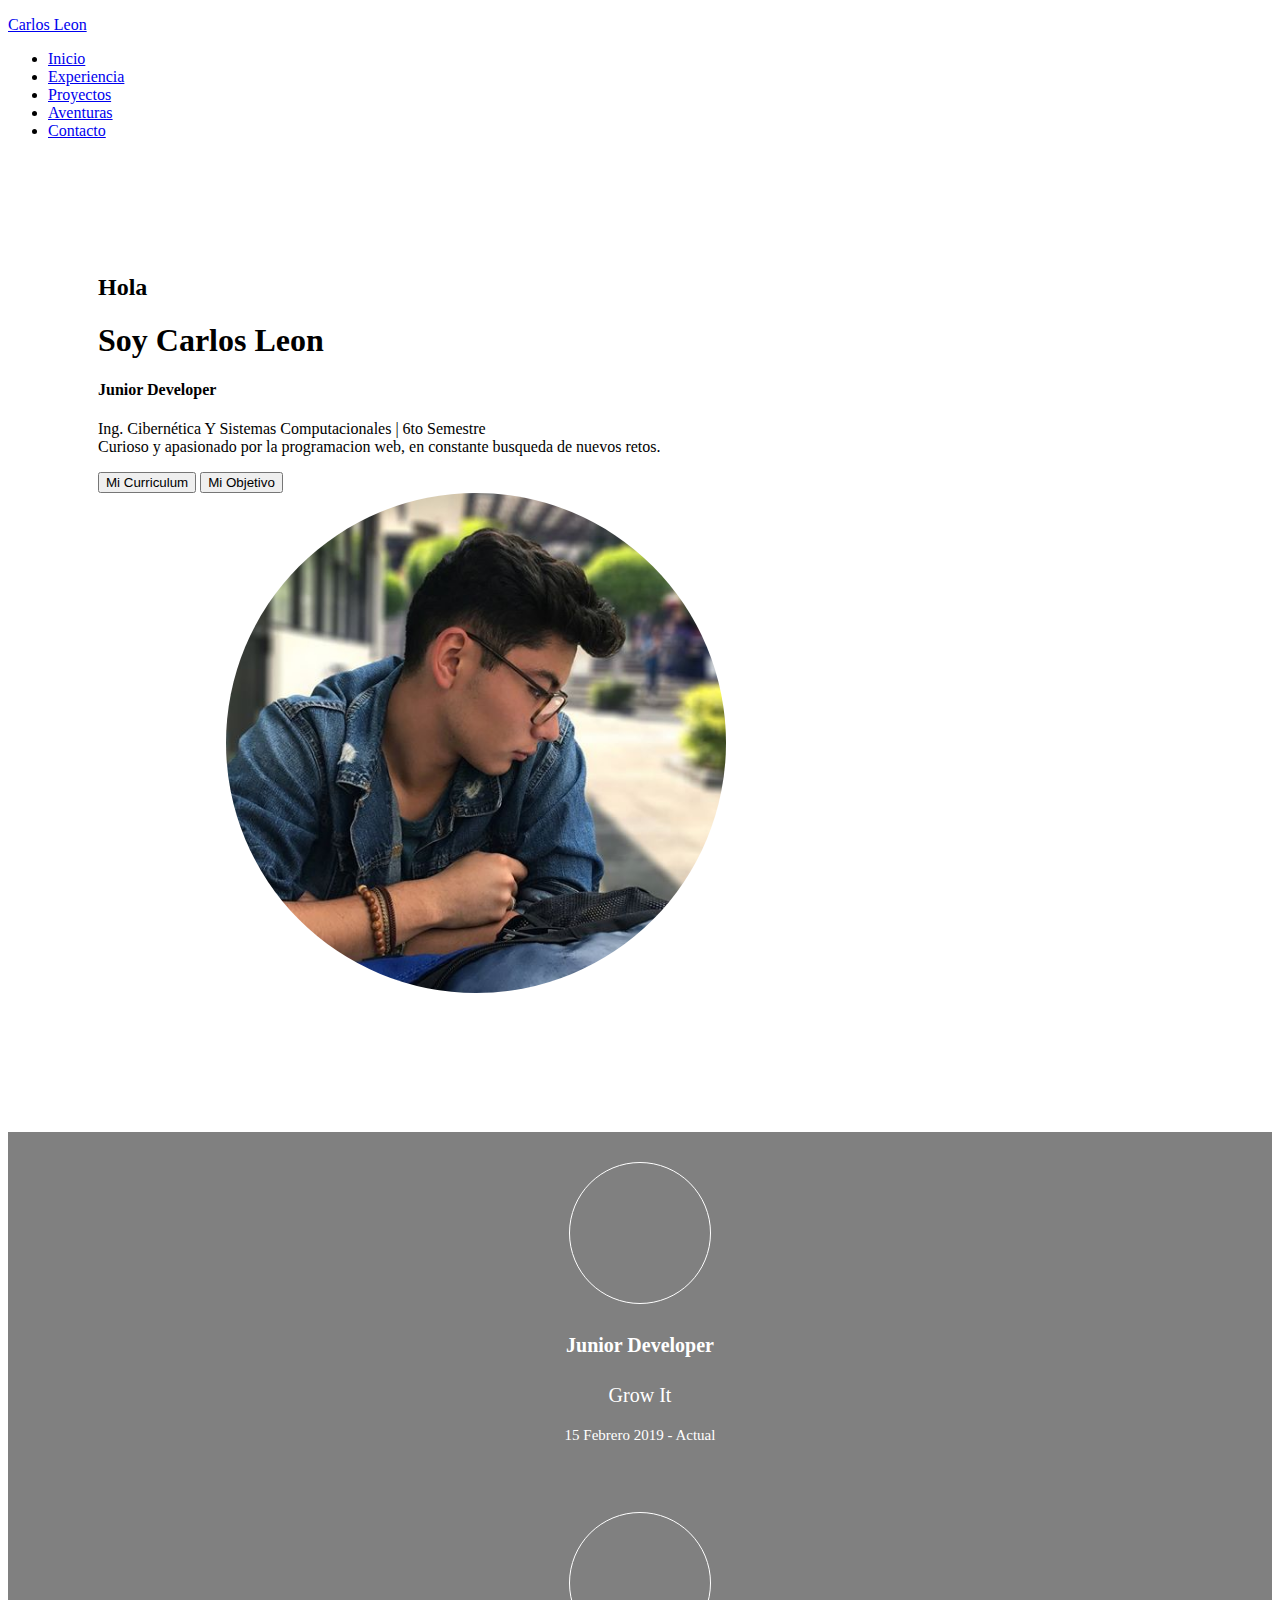
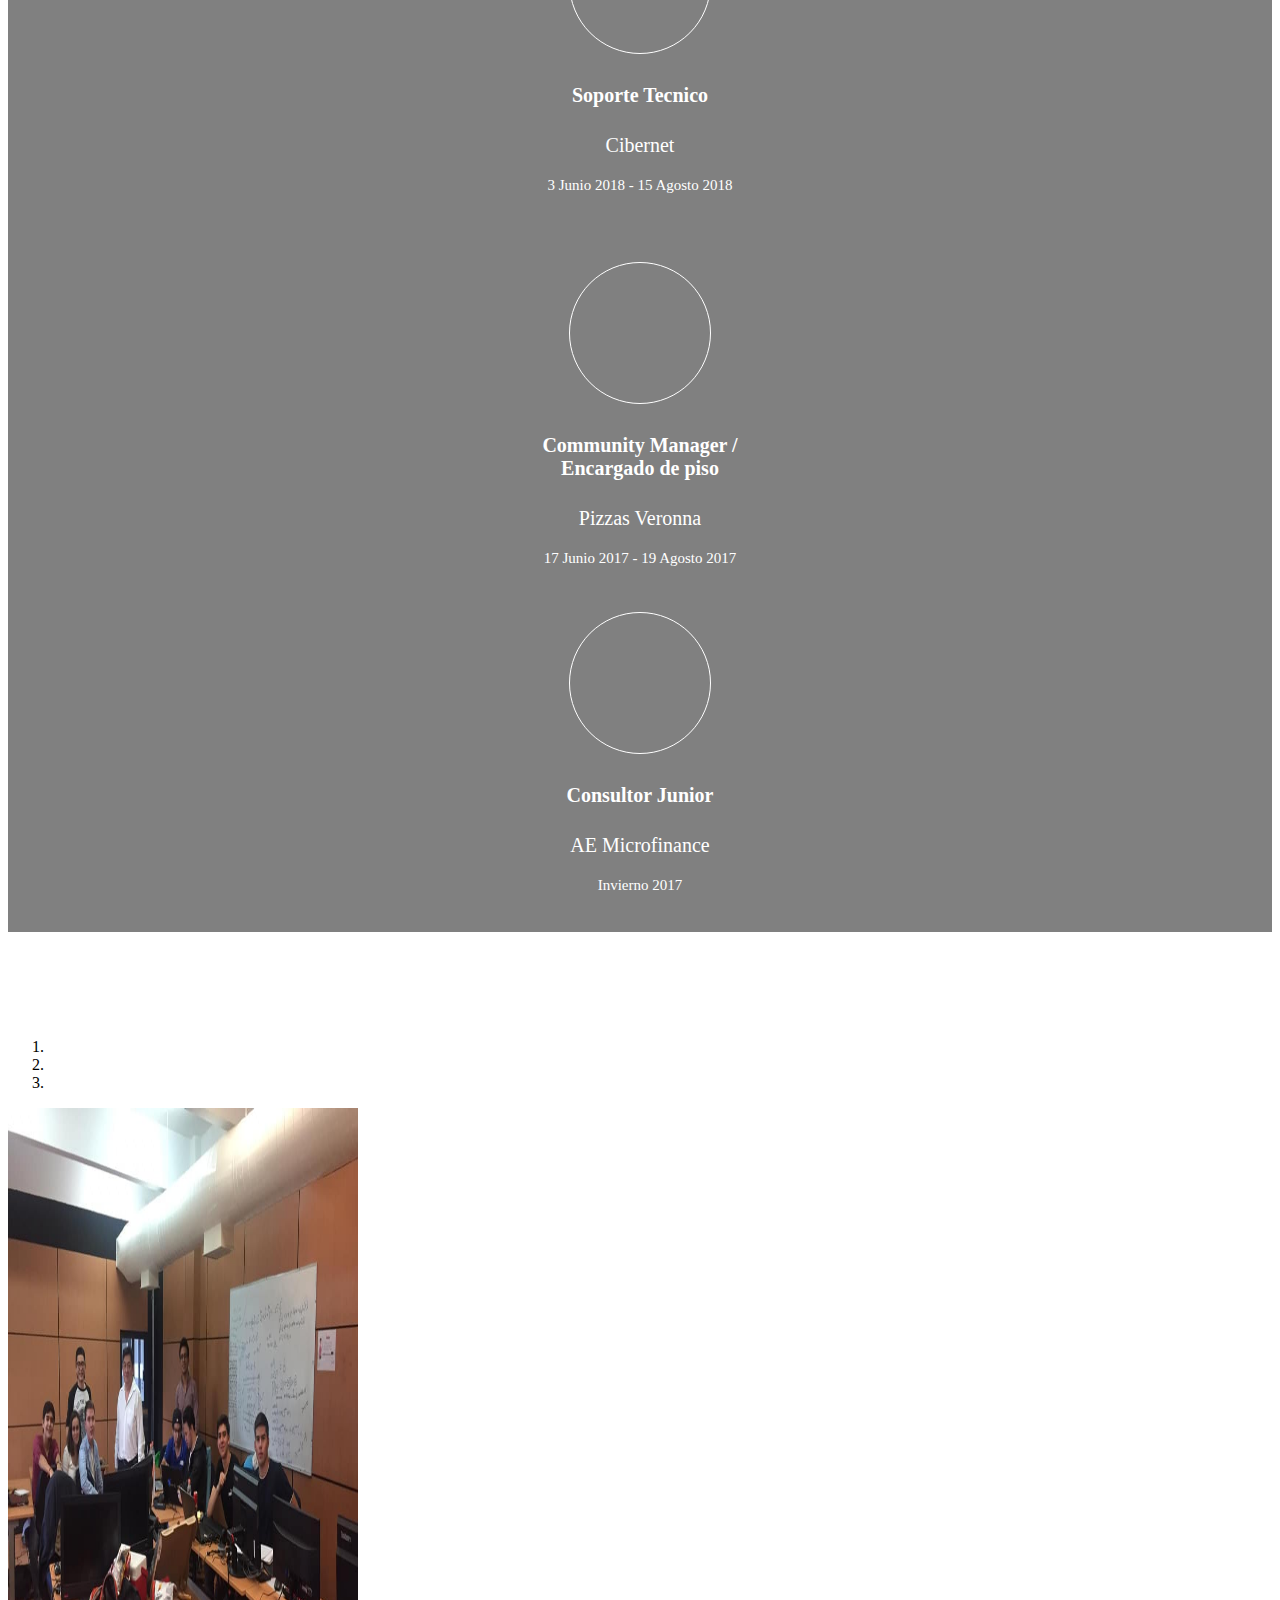
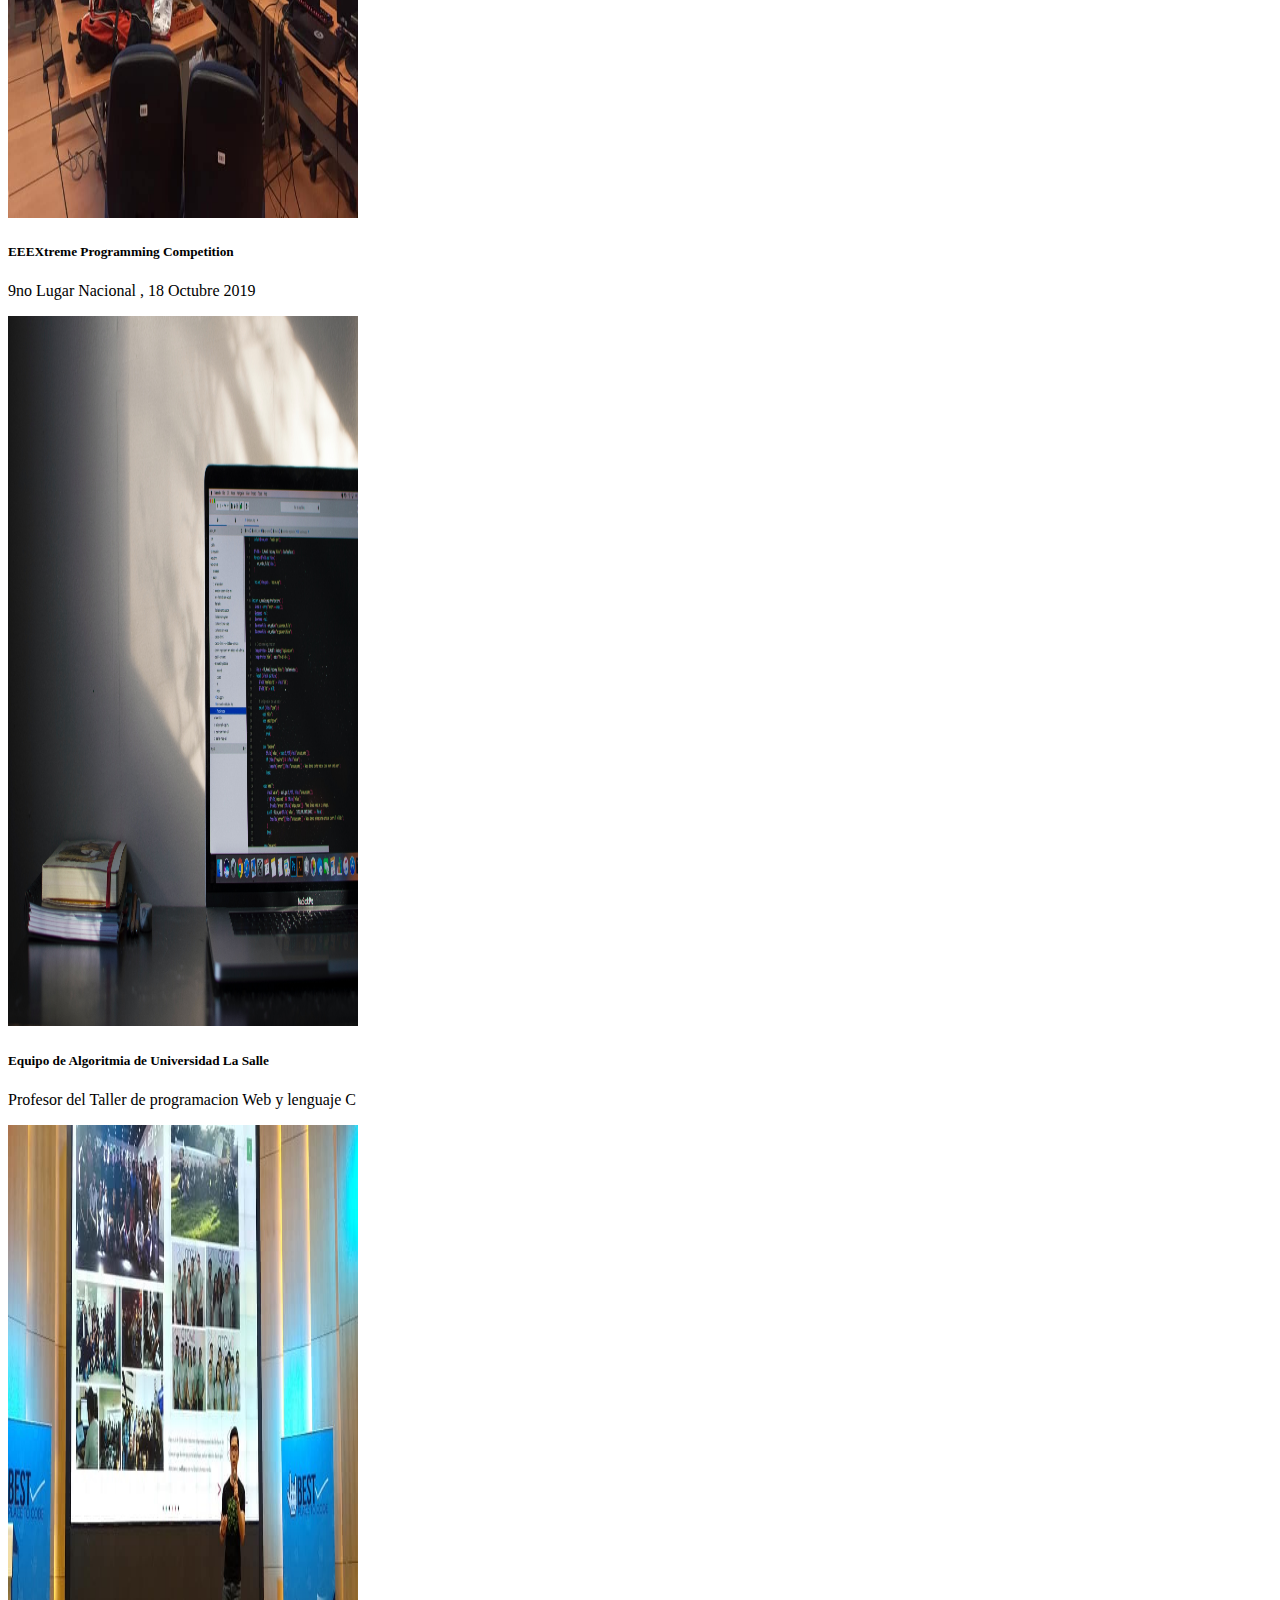
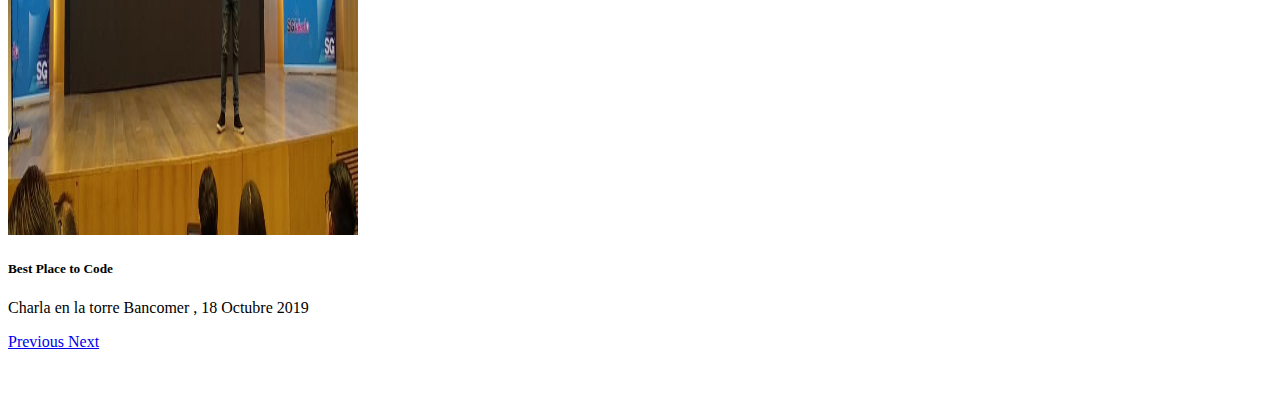
==== index.html @ dd0fc929 "1st part of skeleton" ====
<!DOCTYPE html>
<html lang="en">
<head>
    <meta charset="UTF-8">
    <meta name="viewport" content="width=device-width, initial-scale=1.0">
    <title>Carlos Leon</title>
    <script src="https://code.jquery.com/jquery-3.5.1.js" integrity="sha256-QWo7LDvxbWT2tbbQ97B53yJnYU3WhH/C8ycbRAkjPDc=" crossorigin="anonymous"></script>
    <link href="https://stackpath.bootstrapcdn.com/bootstrap/4.5.0/css/bootstrap.min.css" rel="stylesheet" integrity="sha384-9aIt2nRpC12Uk9gS9baDl411NQApFmC26EwAOH8WgZl5MYYxFfc+NcPb1dKGj7Sk" crossorigin="anonymous">
    <script src="https://stackpath.bootstrapcdn.com/bootstrap/4.5.0/js/bootstrap.min.js" integrity="sha384-OgVRvuATP1z7JjHLkuOU7Xw704+h835Lr+6QL9UvYjZE3Ipu6Tp75j7Bh/kR0JKI" crossorigin="anonymous"></script>
    <script src="https://stackpath.bootstrapcdn.com/bootstrap/4.5.0/js/bootstrap.bundle.min.js" integrity="sha384-1CmrxMRARb6aLqgBO7yyAxTOQE2AKb9GfXnEo760AUcUmFx3ibVJJAzGytlQcNXd" crossorigin="anonymous"></script>
    <script async src="https:&#x2F;&#x2F;sdk.canva.com&#x2F;v1&#x2F;embed.js"></script>
    <link rel="stylesheet" href="./css/style.css">
    <script src="./Js/index.js"></script>
</head>
<body class="">
    <section id="navbar" class="fixed-top" style="padding: 0;">
        <nav class="navbar container navbar-expand-lg navbar-light d-flex justify-content-between" style="padding: 8px 0;">
            <div>
                <a class="navbar-brand" href="#">Carlos Leon</a>
            </div>
            
            <div>
                <ul class="navbar-nav mr-auto">
                    <li class="nav-item">
                        <a class="nav-link scroll-link" href="#" data-id="hero">Inicio </a>
                    </li>
                    <li class="nav-item">
                        <a class="nav-link scroll-link" href="#" data-id="experience">Experiencia</a>
                    </li>
                    <li class="nav-item">
                        <a class="nav-link scroll-link" href="#" data-id="proyects">Proyectos</a>
                    </li>
                    <li class="nav-item">
                        <a class="nav-link scroll-link" href="#" data-id="adventures">Aventuras</a>
                    </li>
                    <li class="nav-item">
                        <a class="nav-link scroll-link" href="#">Contacto</a>
                    </li>
                </ul>
            </div>
          </nav>
    </section>

    <section id="hero" class="" style=" padding: 10vh;">
        <div class="container d-flex align-items-center">
            <div>
                    <h2>Hola</h2>
                <h1>Soy Carlos Leon</h1>
                <h4>Junior Developer</h4>
                <p>Ing. Cibernética Y Sistemas Computacionales | 6to Semestre  <br>
                   Curioso y apasionado por la programacion web, en constante busqueda de nuevos retos. 
                </p>
                <div>
                    <button class="btn btn-primary" data-toggle="modal" data-target="#cv">Mi Curriculum</button>
                    <button class="btn btn-outline-primary" onclick="showGlobe()">Mi Objetivo </button>
                </div>
            </div>
            <div style="margin-left: 10vw ;">
                <img src="./Assets/Images/yo.jpg" alt="yo" class="img-cut" style="z-index: 5;">
                <div id="globe" class="dialog">
                    <p>Aportar mi experiencia como programador web para la solución de nuevos retos, aplicados a todo el ciclo de vida de aplicaciones empresariales y seguir expandiendo mis habilidades y conocimientos. </p>
                </div>
            </div>
        </div>
    </section>

    <section id="experience" class="container" style="padding: 5vh 0;">
            <div class="container-fluid">
                <div class="row" style="padding: 0;">
                    <div class="col" style="padding: 0;">
                        <div class="flip-container" ontouchstart="this.classList.toggle('hover');">
                            <div class="flipper first-service">
                                <div class="front">
                                    <div class="icon">
                                        <img src="img/books.png" alt="" width="65%">
                                    </div>
                                    <h4 class="title">Junior Developer</h4>
                                    <p class="company">Grow It</p>
                                    <p class="dateJob">15 Febrero 2019 - Actual </p>
                                </div>
                                <div class="back d-flex justify-content-center align-items-center">
                                    <p class="description">&middot; Programador de soluciones con .net Framework. <br> <br>
                                        &middot; Desarrollo de proyectos con Power Platform.<br><br>
                                        &middot; Desarrollo de aplicaciones web con ASP y Javascript.</p>
                                </div>
                            </div>
                        </div>
                    </div>
                    <div class="col" style="padding: 0;">
                        <div class="flip-container" ontouchstart="this.classList.toggle('hover');">
                            <div class="flipper first-service">
                                <div class="front">
                                    <div class="icon">
                                        <img src="img/books.png" alt="" width="65%">
                                    </div>
                                    <h4 class="title">Soporte Tecnico </h4>
                                    <p class="company">Cibernet </p>
                                    <p class="dateJob">3 Junio 2018 - 15 Agosto 2018 </p>
                                </div>
                                <div class="back d-flex justify-content-center align-items-center">
                                    <p class="description">&middot; Soporte técnico vía telefónica de software <br> &nbsp; POS con facturación electrónica. </p>
                                </div>
                            </div>
                        </div>
                </div>
                    
                </div>
                <div class="row" style="padding: 0;">
                    <div class="col" style="padding: 0;">
                        <div class="flip-container" ontouchstart="this.classList.toggle('hover');">
                            <div class="flipper first-service">
                                <div class="front">
                                    <div class="icon">
                                        <img src="img/books.png" alt="" width="65%">
                                    </div>
                                    <h4 class="title">Community Manager / <br> Encargado de piso </h4>
                                    <p class="company">Pizzas Veronna</p>
                                    <p class="dateJob"> 17 Junio 2017 -  19 Agosto 2017 </p>
                                </div>
                                <div class="back d-flex justify-content-center align-items-center">
                                    <p class="description">&middot; Administración de la cuenta de Facebook e Instagram <br><br>
                                        &middot; Generación de contenidos digitales para redes sociales. <br><br>
                                        &middot; Supervisión de servicio al cliente. <br><br> 
                                    </p>
                                </div>
                            </div>
                        </div>
                    </div>
                    <div class="col" style="padding: 0;">
                        <div class="flip-container" ontouchstart="this.classList.toggle('hover');">
                            <div class="flipper first-service">
                                <div class="front">
                                    <div class="icon">
                                        <img src="img/books.png" alt="" width="65%">
                                    </div>
                                    <h4 class="title">Consultor Junior</h4>
                                    <p class="company">AE Microfinance </p>
                                    <p class="dateJob">Invierno 2017 </p>
                                </div>
                                <div class="back d-flex justify-content-center align-items-center">
                                    <p class="description">&middot;  Levantamiento de Información para la evaluación <br> &nbsp; de desempeño social de microfinancieras.</p>
                                </div>
                            </div>
                        </div>
                    </div>
                </div>
            </div>
    </section>

    <section id='proyects'>

    </section>

    <section id="adventures" class="container" style="padding: 5vh 0;">
        <div id="carouselExampleIndicators" class="carousel slide" data-ride="carousel">
            <ol class="carousel-indicators">
              <li data-target="#carouselExampleIndicators" data-slide-to="0" class="active"></li>
              <li data-target="#carouselExampleIndicators" data-slide-to="1"></li>
              <li data-target="#carouselExampleIndicators" data-slide-to="2"></li>
            </ol>
            <div class="carousel-inner">
              <div class="carousel-item active">
                <img class="w-100" src="./Assets/Images/IEEXtreme.jpg" alt="First slide" style="height: 710px; width: 350px;">
                <div class="carousel-caption d-none d-md-block">
                    <h5>EEEXtreme Programming Competition</h5>
                    <p>9no Lugar Nacional , 18 Octubre 2019</p>
                  </div>
              </div>
              <div class="carousel-item">
                <img class="d-block w-100" src="./Assets/Images/code.jpg" alt="Second slide" style="height: 710px; width: 350px;">
                <div class="carousel-caption d-none d-md-block">
                    <h5>Equipo de Algoritmia de Universidad La Salle</h5>
                    <p>Profesor del Taller de programacion Web y lenguaje C </p>
                  </div>
            </div>
              <div class="carousel-item">
                <img class="d-block w-100" src="./Assets/Images/btc 2.png" alt="Third slide" style="height: 710px; width: 350px;">
                <div class="carousel-caption d-none d-md-block">
                    <h5>Best Place to Code</h5>
                    <p>Charla en la torre Bancomer  , 18 Octubre 2019</p>
                  </div>
              </div>
            </div>
            <a class="carousel-control-prev" href="#carouselExampleIndicators" role="button" data-slide="prev">
              <span class="carousel-control-prev-icon" aria-hidden="true"></span>
              <span class="sr-only">Previous</span>
            </a>
            <a class="carousel-control-next" href="#carouselExampleIndicators" role="button" data-slide="next">
              <span class="carousel-control-next-icon" aria-hidden="true"></span>
              <span class="sr-only">Next</span>
            </a>
          </div>
    </section>

    <div id="cv" class="modal fade" tabindex="-1" role="dialog" aria-labelledby="myModalLabel" aria-hidden="true" style="display: none;">
        <div class="modal-dialog modal-xl modal-dialog-centered">
          <div class="modal-content">
              <div class="modal-body" >
                  <img src="./Assets/Images/cv.png" style="width: 100%">
                  <div class="d-flex flex-row-reverse">
                        <button class="btn btn-primary">Descargar</button>
                  </div>
                  
              </div>
          </div>
        </div>
    </div>



</body>
</html>
---- css/style.css ----
.img-cut {
    object-fit: cover;
    border-radius: 50%;
    width: 500px;
    height: 500px;
}

.img-cut-c {
    object-fit: cover;
    border-radius: 50%;
    width: 500px;
    height: 500px;
}

.flipper {
    -webkit-transition: 0.3s all;   
    -webkit-transition-delay: 0.3s; 
    -moz-transition: 0.3s all;   
    -moz-transition-delay: 5s; 
    -ms-transition: 0.3s all;   
    -ms-transition-delay: 5s; 
    -o-transition: 0.3s all;   
    -o-transition-delay: 5s; 
    transition: 0.3s all;   
    transition-delay: 0.3s; 
    transform-style: preserve-3d;
    position: relative;
  }
  
  
  .front,
  .back {
    backface-visibility: hidden;
    position: absolute;
    top: 0;
    left: 0;
  }
  
  .front {
    z-index: 2;
    color: white;
    /* for firefox 31 */
      transform: rotateY(0deg);
  }
  /* back side */
  
  .back {
    transform: rotateY(180deg);
  }
  
  .back p {
    color: #fff;
    padding: 90px 30px;
  }

  .first-service .front,
.first-service .back {
	background-color: gray;
}

.second-service .front,
.second-service .back {
	background-color: gray;
}

.third-service .front,
.third-service .back {
	background-color: gray;
}

.fourth-service .front,
.fourth-service .back {
	background-color: gray;
}

.front .icon {
	width: 140px;
	height: 140px;
	line-height: 140px;
	text-align: center;
	background-color: transparent;
	border: 1px solid #fff;
	border-radius: 50%;
	margin: 30px auto;
}

.flip-container {
    perspective: 1000;
  }
  /* turning on hover */
  
  .flip-container:hover .flipper {
    transform: rotateY(180deg);
    -webkit-transform: rotateY(180deg);
    -webkit-transition-delay: 0s;
      -moz-transition-delay: 0s;
      -ms-transition-delay: 0s;
      -o-transition-delay: 0s;
      transition-delay: 0s;
  }
  
  .flip-container,
  .front,
  .back {
    width: 100%;
    height: 350px;
    text-align: center;
    font-size: 30px;
  }
  /* flipping speed here */
  
  .company{
      font-size: 20px;
  }

  .dateJob{
      font-size: 15px;
  }

  .description{
      font-size: 15px;
      text-align: left;
  }
  .title{
      font-size: 20px;
      font-weight: 700;
  }

  .dialog{
    width:300px; 
    border-radius: 300px;
    height:100px;
    width: 400px;
    border: .5px solid lightgray;
    background-color: white;
    box-shadow: 3px 3px 5px #aaaaaa;
    position: absolute; 
    z-index: 1;
    display:none;
    top: 200px;
    left: 38%;
  }
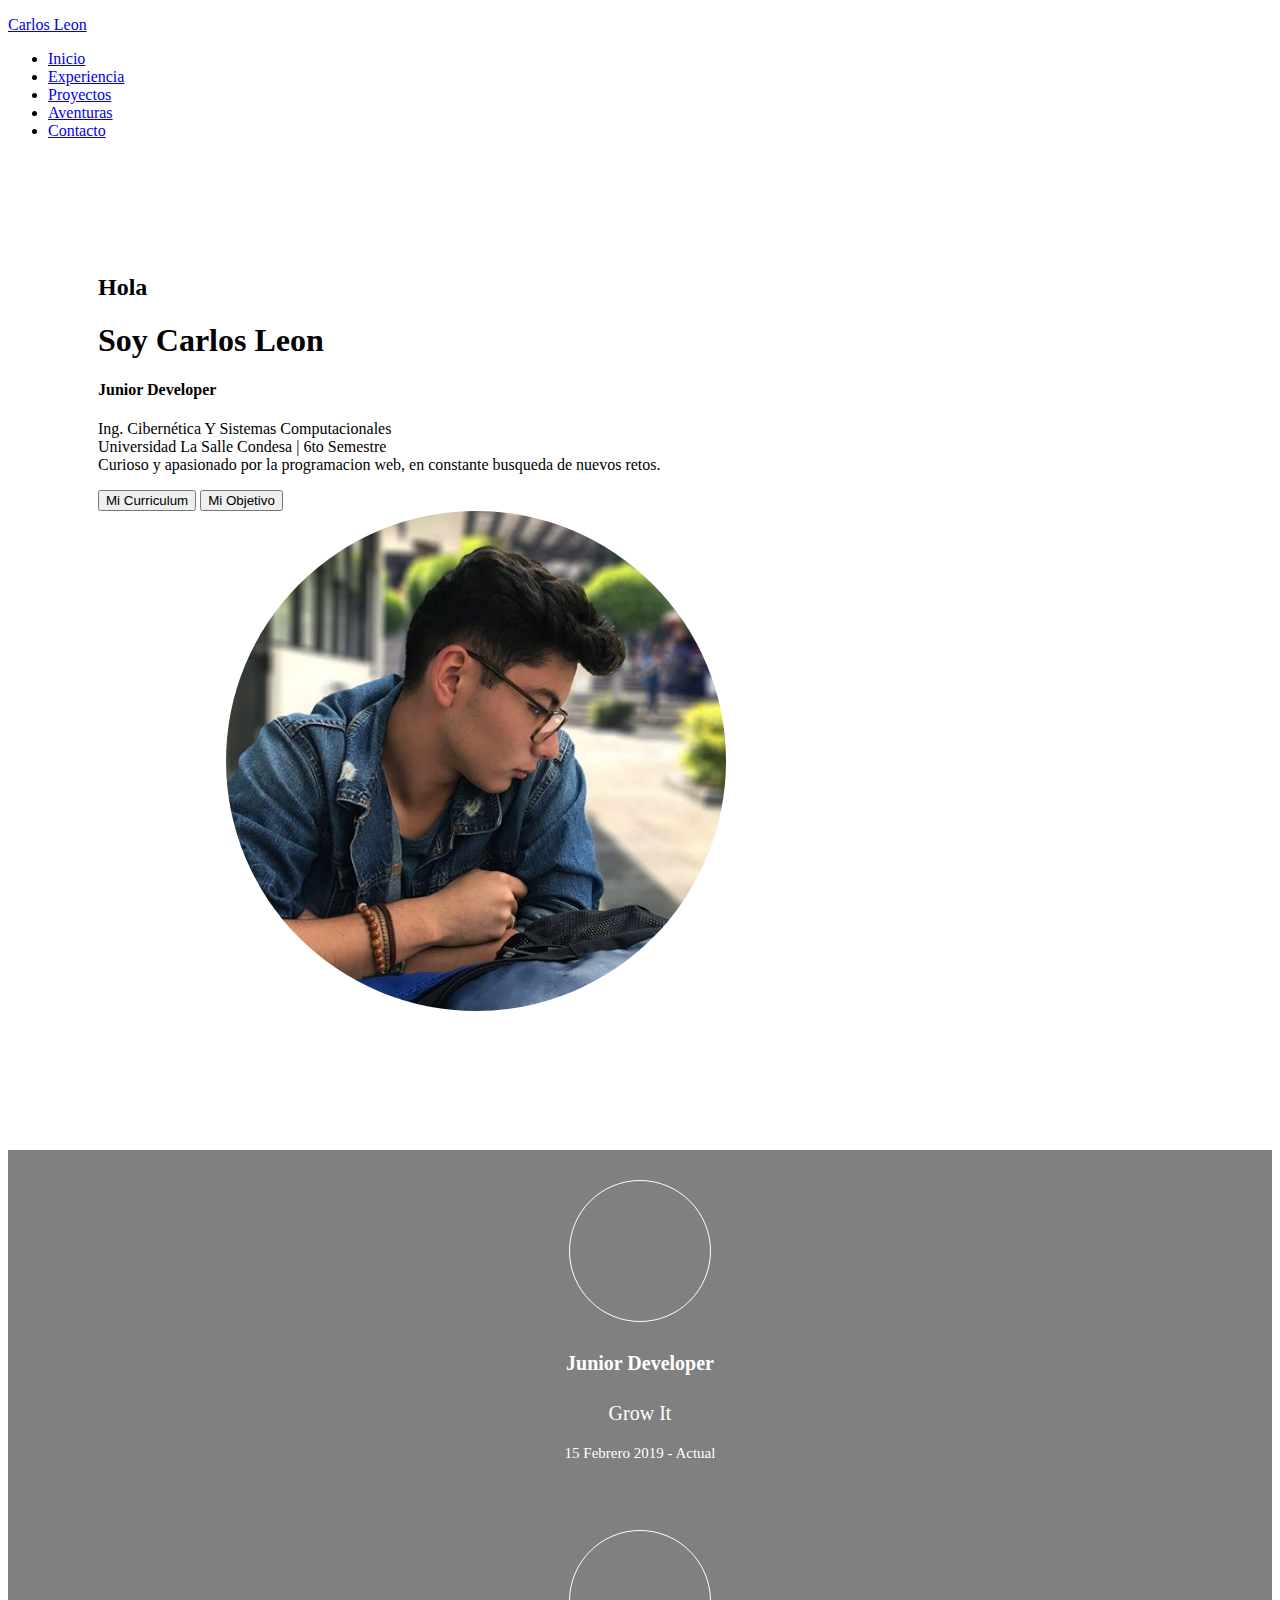
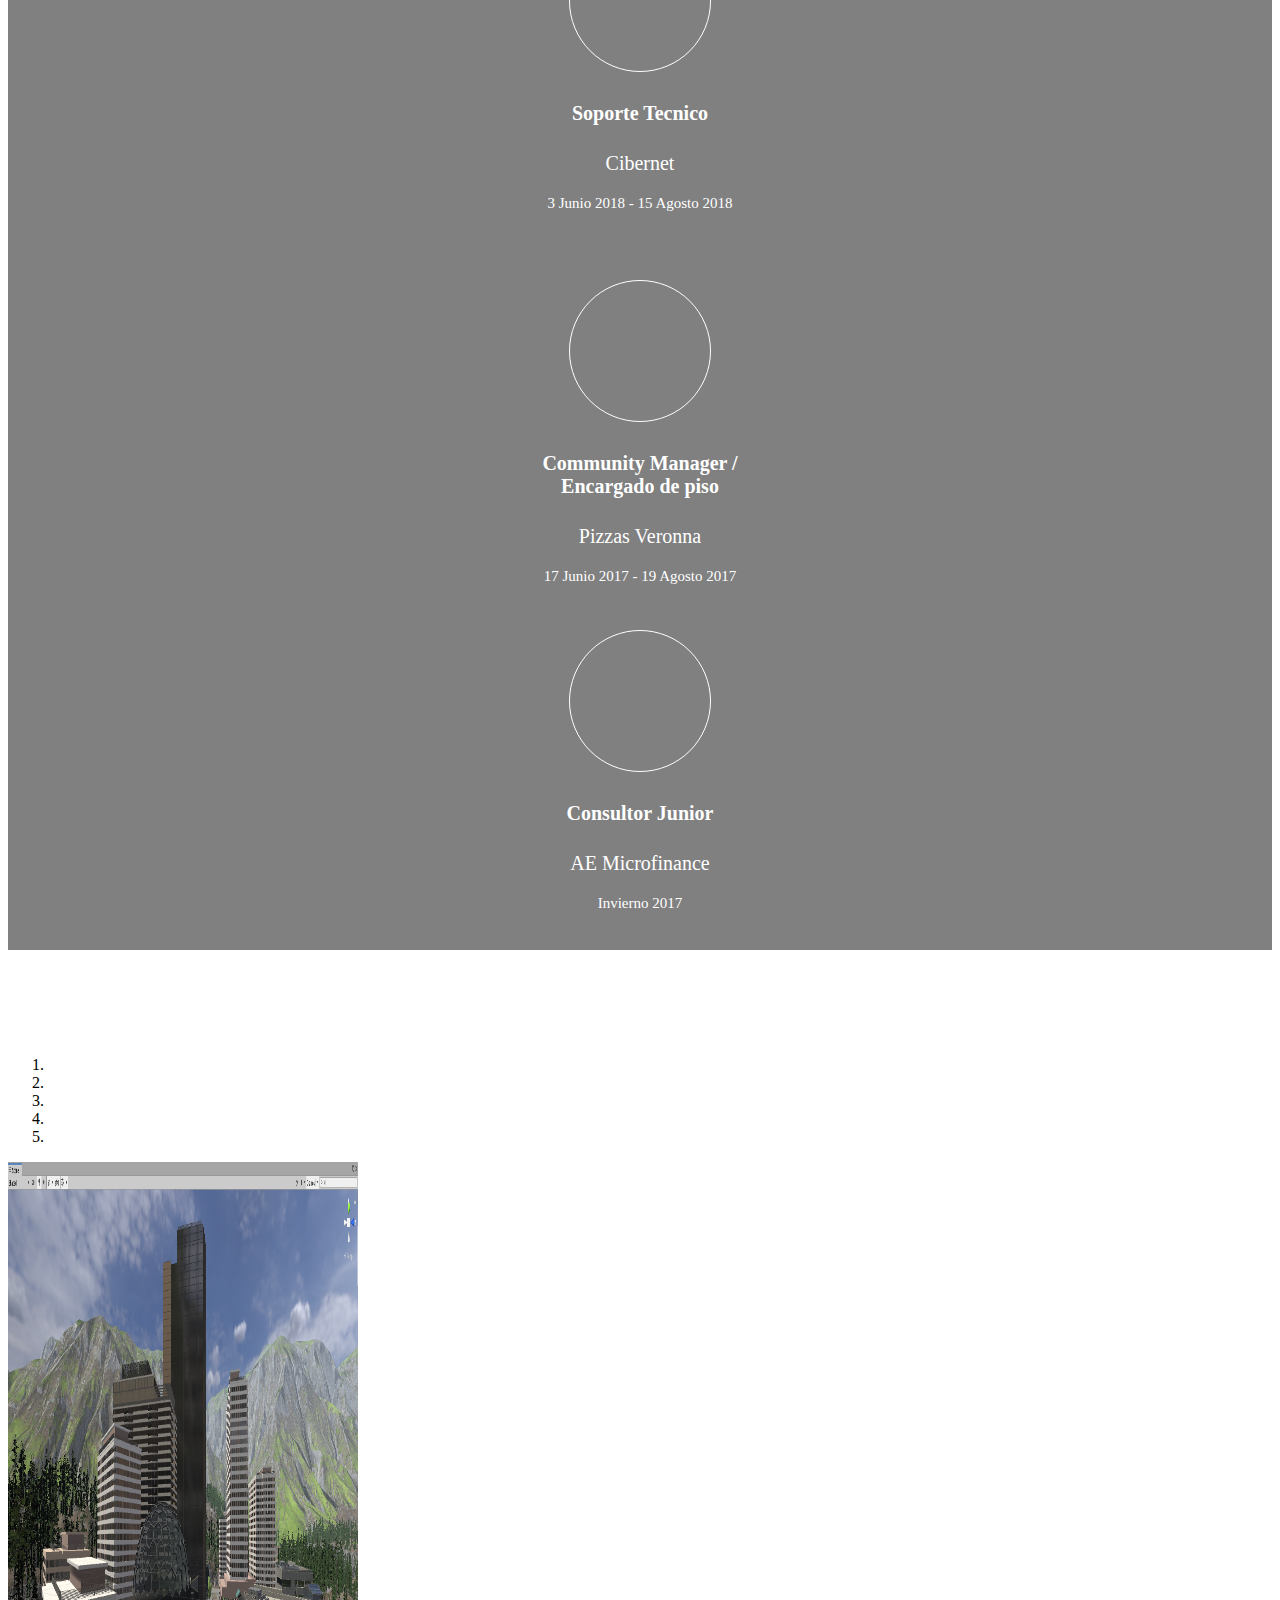
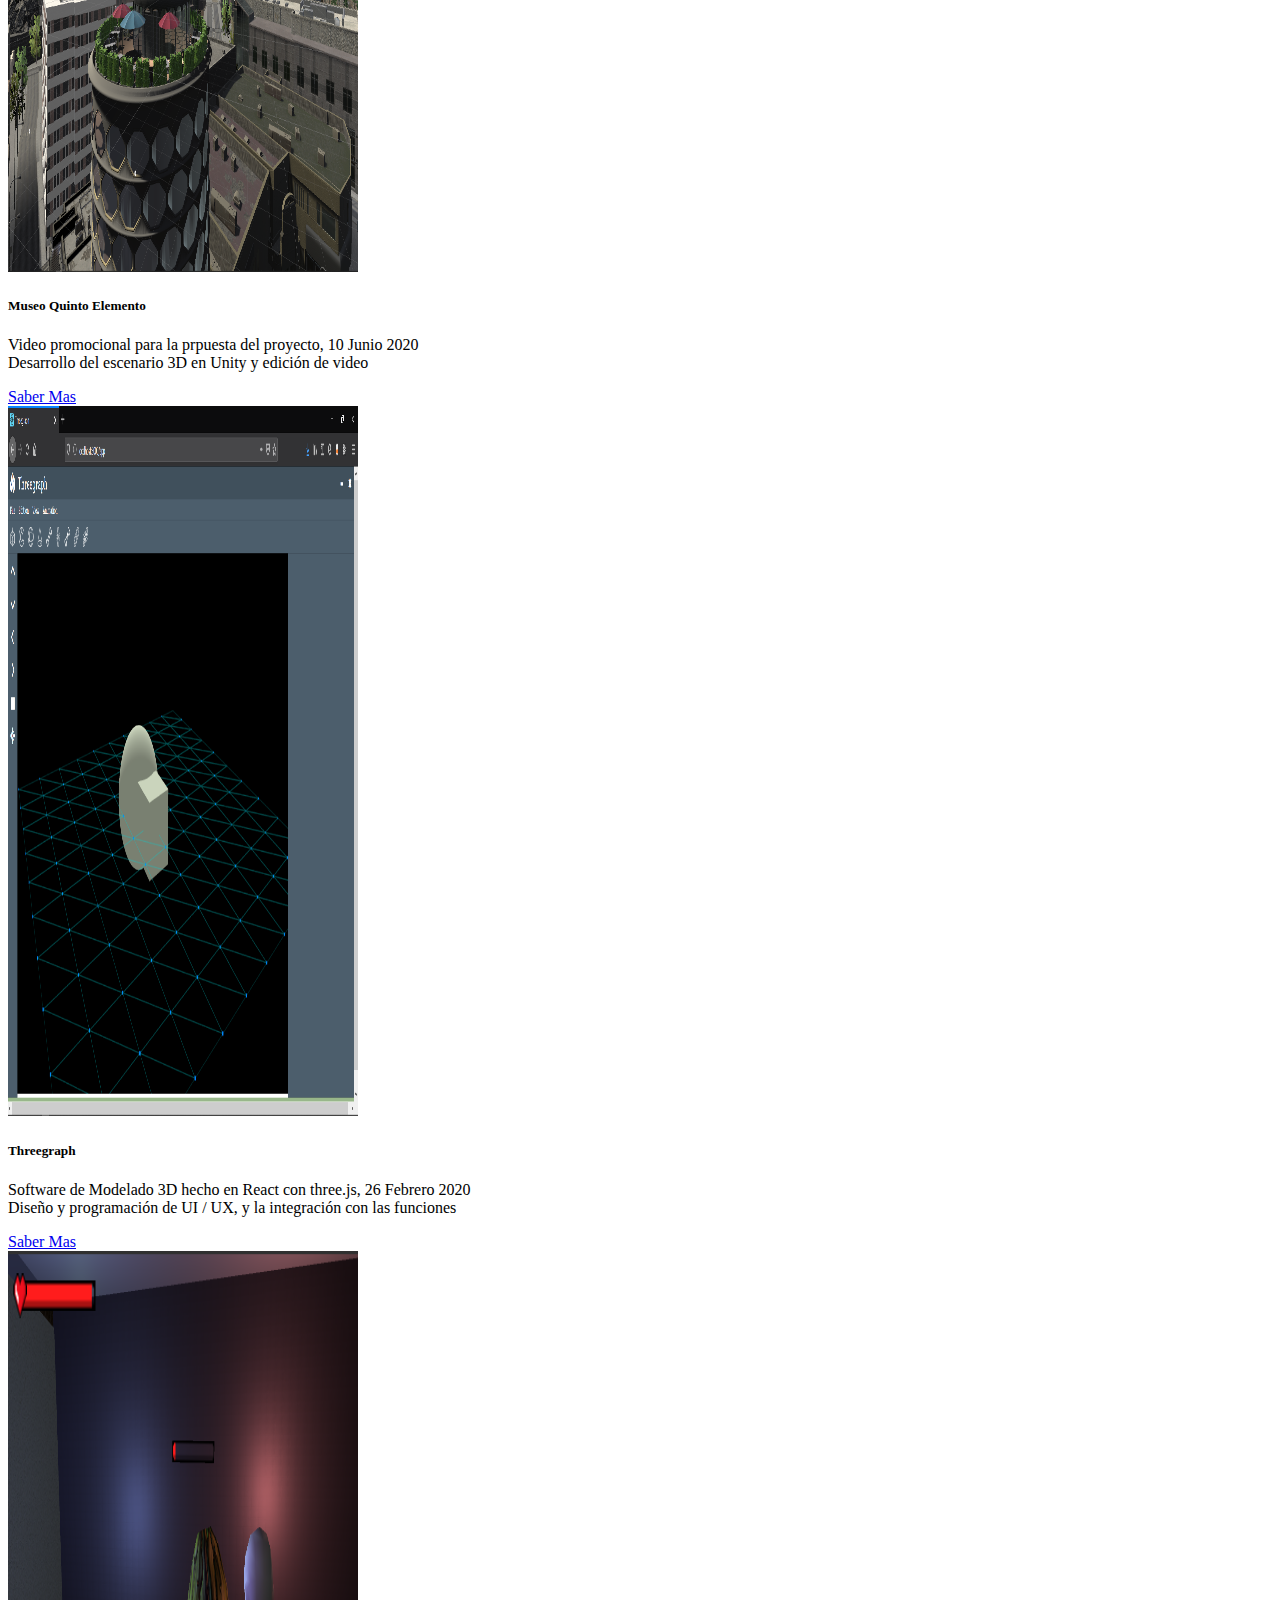
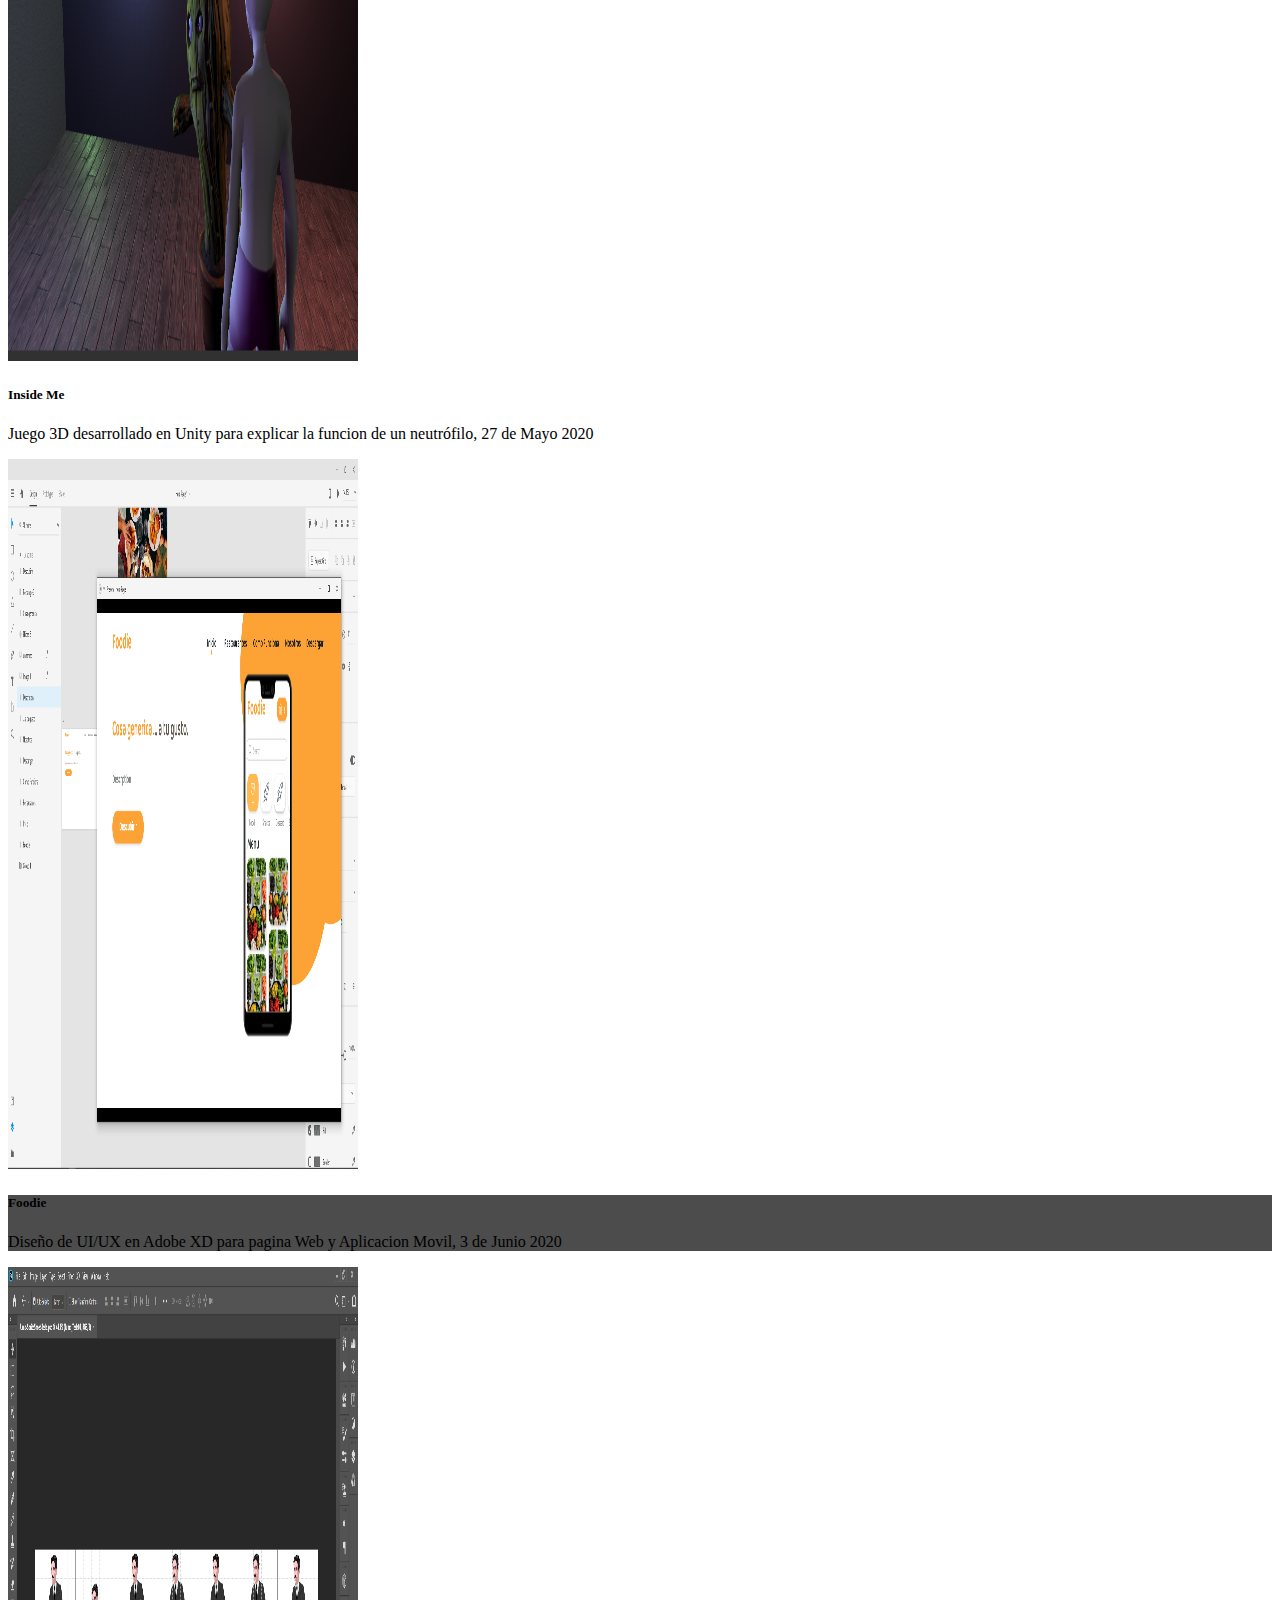
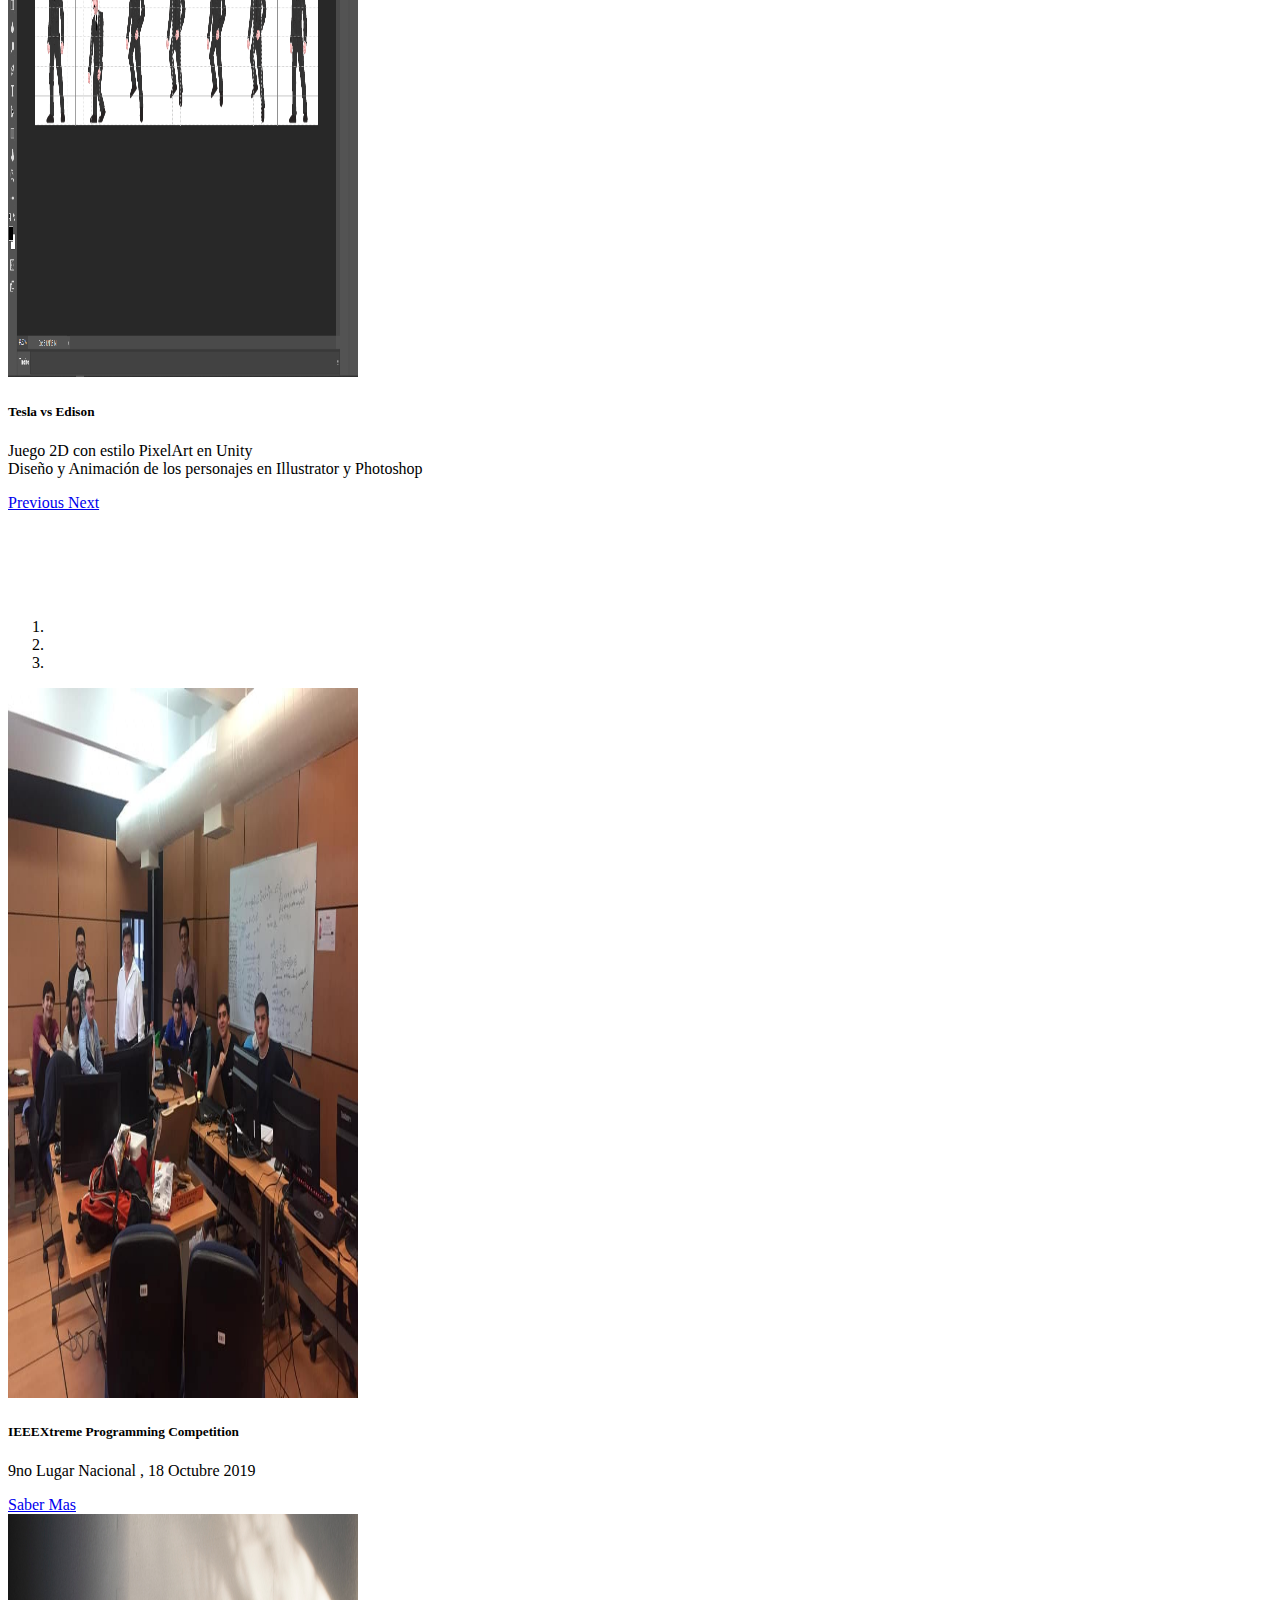
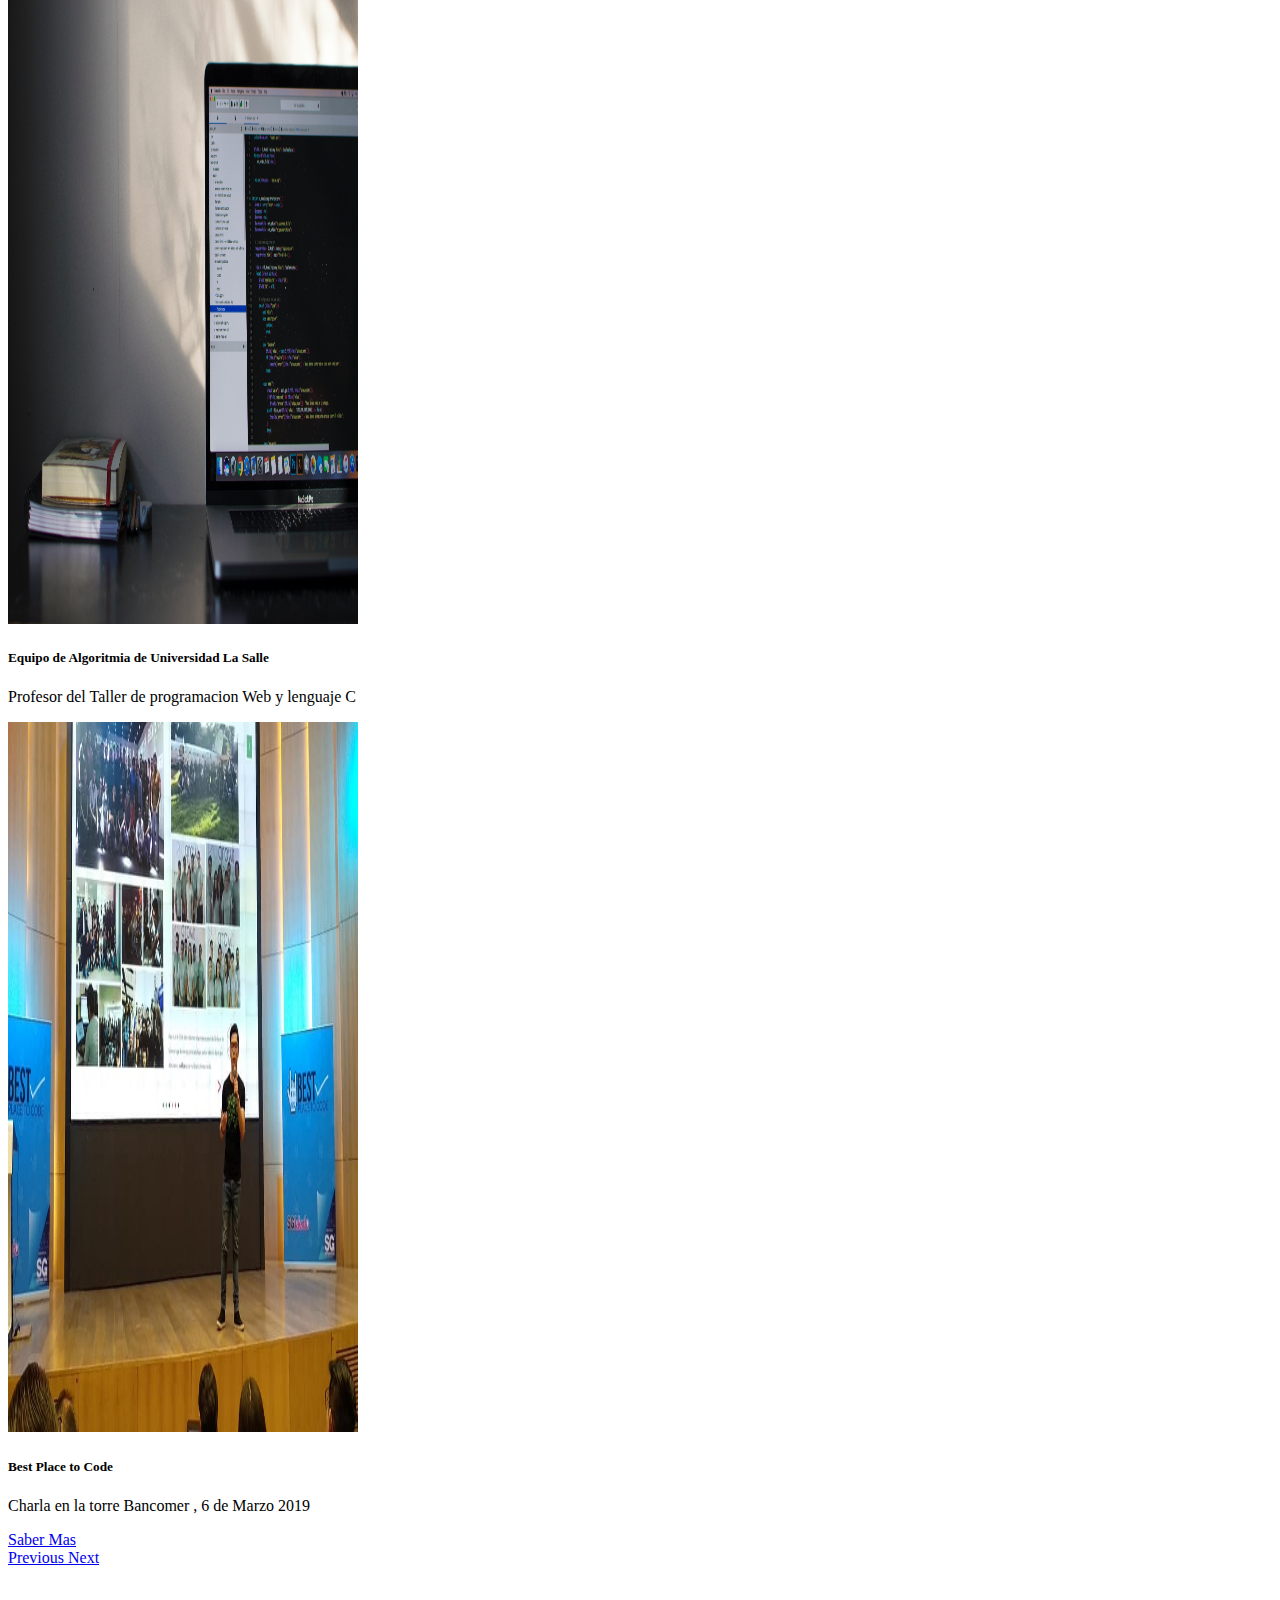
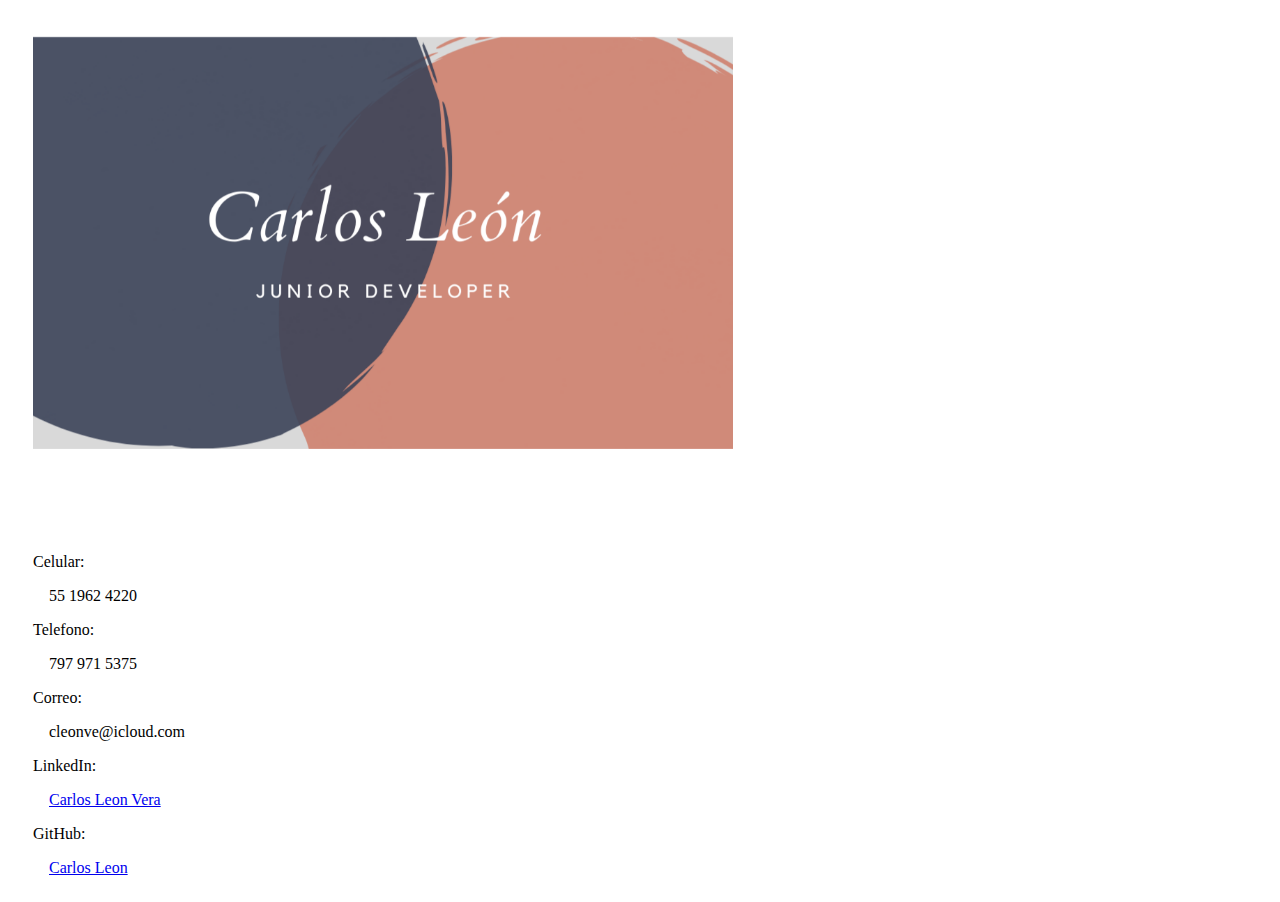
==== commit 03c472f4: "Skeleton Complete" ====
--- a/index.html
+++ b/index.html
@@ -34,7 +34,7 @@
                         <a class="nav-link scroll-link" href="#" data-id="adventures">Aventuras</a>
                     </li>
                     <li class="nav-item">
-                        <a class="nav-link scroll-link" href="#">Contacto</a>
+                        <a class="nav-link scroll-link" href="#" data-id="contact">Contacto</a>
                     </li>
                 </ul>
             </div>
@@ -47,7 +47,7 @@
                     <h2>Hola</h2>
                 <h1>Soy Carlos Leon</h1>
                 <h4>Junior Developer</h4>
-                <p>Ing. Cibernética Y Sistemas Computacionales | 6to Semestre  <br>
+                <p>Ing. Cibernética Y Sistemas Computacionales <br> Universidad La Salle Condesa | 6to Semestre  <br>
                    Curioso y apasionado por la programacion web, en constante busqueda de nuevos retos. 
                 </p>
                 <div>
@@ -57,8 +57,8 @@
             </div>
             <div style="margin-left: 10vw ;">
                 <img src="./Assets/Images/yo.jpg" alt="yo" class="img-cut" style="z-index: 5;">
-                <div id="globe" class="dialog">
-                    <p>Aportar mi experiencia como programador web para la solución de nuevos retos, aplicados a todo el ciclo de vida de aplicaciones empresariales y seguir expandiendo mis habilidades y conocimientos. </p>
+                <div >
+                    <p id="globe" class="dialog">Aportar mi experiencia como programador web para la solución de nuevos retos, aplicados a todo el ciclo de vida de aplicaciones empresariales y seguir expandiendo mis habilidades y conocimientos. </p>
                 </div>
             </div>
         </div>
@@ -70,7 +70,7 @@
                     <div class="col" style="padding: 0;">
                         <div class="flip-container" ontouchstart="this.classList.toggle('hover');">
                             <div class="flipper first-service">
-                                <div class="front">
+                                <div class="front" style="text-align: center;">
                                     <div class="icon">
                                         <img src="img/books.png" alt="" width="65%">
                                     </div>
@@ -89,7 +89,7 @@
                     <div class="col" style="padding: 0;">
                         <div class="flip-container" ontouchstart="this.classList.toggle('hover');">
                             <div class="flipper first-service">
-                                <div class="front">
+                                <div class="front" style="text-align: center;">
                                     <div class="icon">
                                         <img src="img/books.png" alt="" width="65%">
                                     </div>
@@ -109,7 +109,7 @@
                     <div class="col" style="padding: 0;">
                         <div class="flip-container" ontouchstart="this.classList.toggle('hover');">
                             <div class="flipper first-service">
-                                <div class="front">
+                                <div class="front" style="text-align: center;">
                                     <div class="icon">
                                         <img src="img/books.png" alt="" width="65%">
                                     </div>
@@ -129,7 +129,7 @@
                     <div class="col" style="padding: 0;">
                         <div class="flip-container" ontouchstart="this.classList.toggle('hover');">
                             <div class="flipper first-service">
-                                <div class="front">
+                                <div class="front" style="text-align: center;">
                                     <div class="icon">
                                         <img src="img/books.png" alt="" width="65%">
                                     </div>
@@ -147,8 +147,65 @@
             </div>
     </section>
 
-    <section id='proyects'>
-
+    <section id='proyects' class="container" style="padding: 5vh 0;">
+        <div id="proyectCar" class="carousel slide" data-ride="carousel">
+            <ol class="carousel-indicators">
+              <li data-target="#proyectCar" data-slide-to="0" class="active"></li>
+              <li data-target="#proyectCar" data-slide-to="1"></li>
+              <li data-target="#proyectCar" data-slide-to="2"></li>
+              <li data-target="#proyectCar" data-slide-to="3"></li>
+              <li data-target="#proyectCar" data-slide-to="4"></li>
+            </ol>
+            <div class="carousel-inner">
+              <div class="carousel-item active">
+                <img class="w-100" src="./Assets/Images/gus.png" alt="First slide" style="height: 710px; width: 350px;">
+                <div class="carousel-caption d-none d-md-block">
+                    <h5>Museo Quinto Elemento</h5>
+                    <p>Video promocional para la prpuesta del proyecto, 10 Junio 2020 <br> Desarrollo del escenario 3D en Unity y edición de video</p>
+                    <a class="btn btn-outline-primary" href="https://www.youtube.com/watch?v=qAGEqSBCVe4&t=95s" target="_blank">Saber Mas</a>
+                  </div>
+              </div>
+              <div class="carousel-item">
+                <img class="d-block w-100" src="./Assets/Images/THREEPHICS.png" alt="Second slide" style="height: 710px; width: 350px;">
+                <div class="carousel-caption d-none d-md-block">
+                    <h5>Threegraph</h5>
+                    <p>Software de Modelado 3D hecho en React con three.js, 26 Febrero 2020 <br>
+                        Diseño y programación de UI / UX, y la integración con las funciones</p>
+                    <a class="btn btn-outline-primary" href="https://github.com/Djcharles26/THREEPHICS" target="_blank">Saber Mas</a>
+                  </div>
+            </div>
+              <div class="carousel-item">
+                <img class="d-block w-100" src="./Assets/Images/juf.png" alt="Third slide" style="height: 710px; width: 350px;">
+                <div class="carousel-caption d-none d-md-block">
+                    <h5>Inside Me</h5>
+                    <p>Juego 3D desarrollado en Unity para explicar la funcion de un neutrófilo, 27 de Mayo 2020</p>
+                  </div>
+              </div>
+              <div class="carousel-item">
+                <img class="d-block w-100" src="./Assets/Images/foodie.png" alt="Third slide" style="height: 710px; width: 350px;">
+                <div class="carousel-caption d-none d-md-block" style="background-color: rgba(0, 0, 0, .7);">
+                    <h5>Foodie</h5>
+                    <p>Diseño de UI/UX en Adobe XD para pagina Web  y Aplicacion Movil, 3 de Junio 2020</p>
+                  </div>
+              </div>
+              <div class="carousel-item">
+                <img class="d-block w-100" src="./Assets/Images/tesla.png" alt="Third slide" style="height: 710px; width: 350px;">
+                <div class="carousel-caption d-none d-md-block" >
+                    <h5>Tesla vs Edison</h5>
+                    <p>Juego 2D con estilo PixelArt en Unity  <br>
+                    Diseño y Animación de los personajes en Illustrator y Photoshop</p>
+                  </div>
+              </div>
+            </div>
+            <a class="carousel-control-prev" href="#proyectCar" role="button" data-slide="prev">
+              <span class="carousel-control-prev-icon" aria-hidden="true"></span>
+              <span class="sr-only">Previous</span>
+            </a>
+            <a class="carousel-control-next" href="#proyectCar" role="button" data-slide="next">
+              <span class="carousel-control-next-icon" aria-hidden="true"></span>
+              <span class="sr-only">Next</span>
+            </a>
+          </div>
     </section>
 
     <section id="adventures" class="container" style="padding: 5vh 0;">
@@ -162,8 +219,9 @@
               <div class="carousel-item active">
                 <img class="w-100" src="./Assets/Images/IEEXtreme.jpg" alt="First slide" style="height: 710px; width: 350px;">
                 <div class="carousel-caption d-none d-md-block">
-                    <h5>EEEXtreme Programming Competition</h5>
+                    <h5>IEEEXtreme Programming Competition</h5>
                     <p>9no Lugar Nacional , 18 Octubre 2019</p>
+                    <a class="btn btn-outline-primary" href="https://hoy.lasalle.mx/lasallistas-top10-de-programacion/" target="_blank">Saber Mas</a>
                   </div>
               </div>
               <div class="carousel-item">
@@ -177,7 +235,8 @@
                 <img class="d-block w-100" src="./Assets/Images/btc 2.png" alt="Third slide" style="height: 710px; width: 350px;">
                 <div class="carousel-caption d-none d-md-block">
                     <h5>Best Place to Code</h5>
-                    <p>Charla en la torre Bancomer  , 18 Octubre 2019</p>
+                    <p>Charla en la torre Bancomer  , 6 de Marzo 2019</p>
+                    <a class="btn btn-outline-primary" href="https://www.facebook.com/bestplacetocode/photos/a.1908675865900099/2488315341269479" target="_blank">Saber Mas</a>
                   </div>
               </div>
             </div>
@@ -191,14 +250,53 @@
             </a>
           </div>
     </section>
-
+    
+    <section id='contact' class="d-flex" style="margin: 25px;"> 
+        <div class="container d-flex justify-content-around align-items-center">
+            <div class="flip-container" ontouchstart="this.classList.toggle('hover');" style="height: 500px;width: 700px;">
+                <div class="flipper ">
+                    <div class="front" >
+                        <img src="./Assets/Images/1.png" alt="" width="100%">
+                    </div>
+                    <div class="back" style="text-align: start;">
+                        <img src="./Assets/Images/2.png" alt="" width="100%">
+                    </div>
+                </div>
+            </div>
+            <div class="d-flex flex-column">
+                <div class="d-flex">
+                    <p>Celular:      </p>
+                    <p> &nbsp;&nbsp;&nbsp; 55 1962 4220</p>
+                </div>
+                <div class="d-flex">
+                    <p>Telefono:      </p>
+                    <p> &nbsp;&nbsp;&nbsp;  797 971 5375</p>
+                </div>
+                <div class="d-flex">
+                    <p>Correo:      </p>
+                    <p> &nbsp;&nbsp;&nbsp;  cleonve@icloud.com </p>
+                </div>
+                <div class="d-flex">
+                    <p>LinkedIn:      </p>
+                    <p> &nbsp;&nbsp;&nbsp;  <a href="https://www.linkedin.com/in/carlos-leon-vera-1b4526183/"> Carlos Leon Vera</a> </p>
+                </div>
+                <div class="d-flex">
+                    <p>GitHub:      </p>
+                    <p> &nbsp;&nbsp;&nbsp;  <a href="https://github.com/SrChinowski"> Carlos Leon</a> </p>
+                </div>
+            </div>
+        </div>
+        
+    </section>
+
+    </section>
     <div id="cv" class="modal fade" tabindex="-1" role="dialog" aria-labelledby="myModalLabel" aria-hidden="true" style="display: none;">
         <div class="modal-dialog modal-xl modal-dialog-centered">
           <div class="modal-content">
               <div class="modal-body" >
-                  <img src="./Assets/Images/cv.png" style="width: 100%">
-                  <div class="d-flex flex-row-reverse">
-                        <button class="btn btn-primary">Descargar</button>
+                  <img src="./Assets/Images/cv1.png" style="width: 100%">
+
+                  <div id="down-btn" class="d-flex flex-row-reverse">
                   </div>
                   
               </div>
--- a/css/style.css
+++ b/css/style.css
@@ -104,7 +104,6 @@
   .back {
     width: 100%;
     height: 350px;
-    text-align: center;
     font-size: 30px;
   }
   /* flipping speed here */
@@ -128,15 +127,21 @@
 
   .dialog{
     width:300px; 
+    padding: 15px;
+    padding-left: 25px;
     border-radius: 300px;
     height:100px;
-    width: 400px;
+    width: 550px;
     border: .5px solid lightgray;
     background-color: white;
     box-shadow: 3px 3px 5px #aaaaaa;
     position: absolute; 
     z-index: 1;
     display:none;
-    top: 200px;
-    left: 38%;
-  }+    top: 100px;
+    left: 28%;
+  }
+
+
+
+  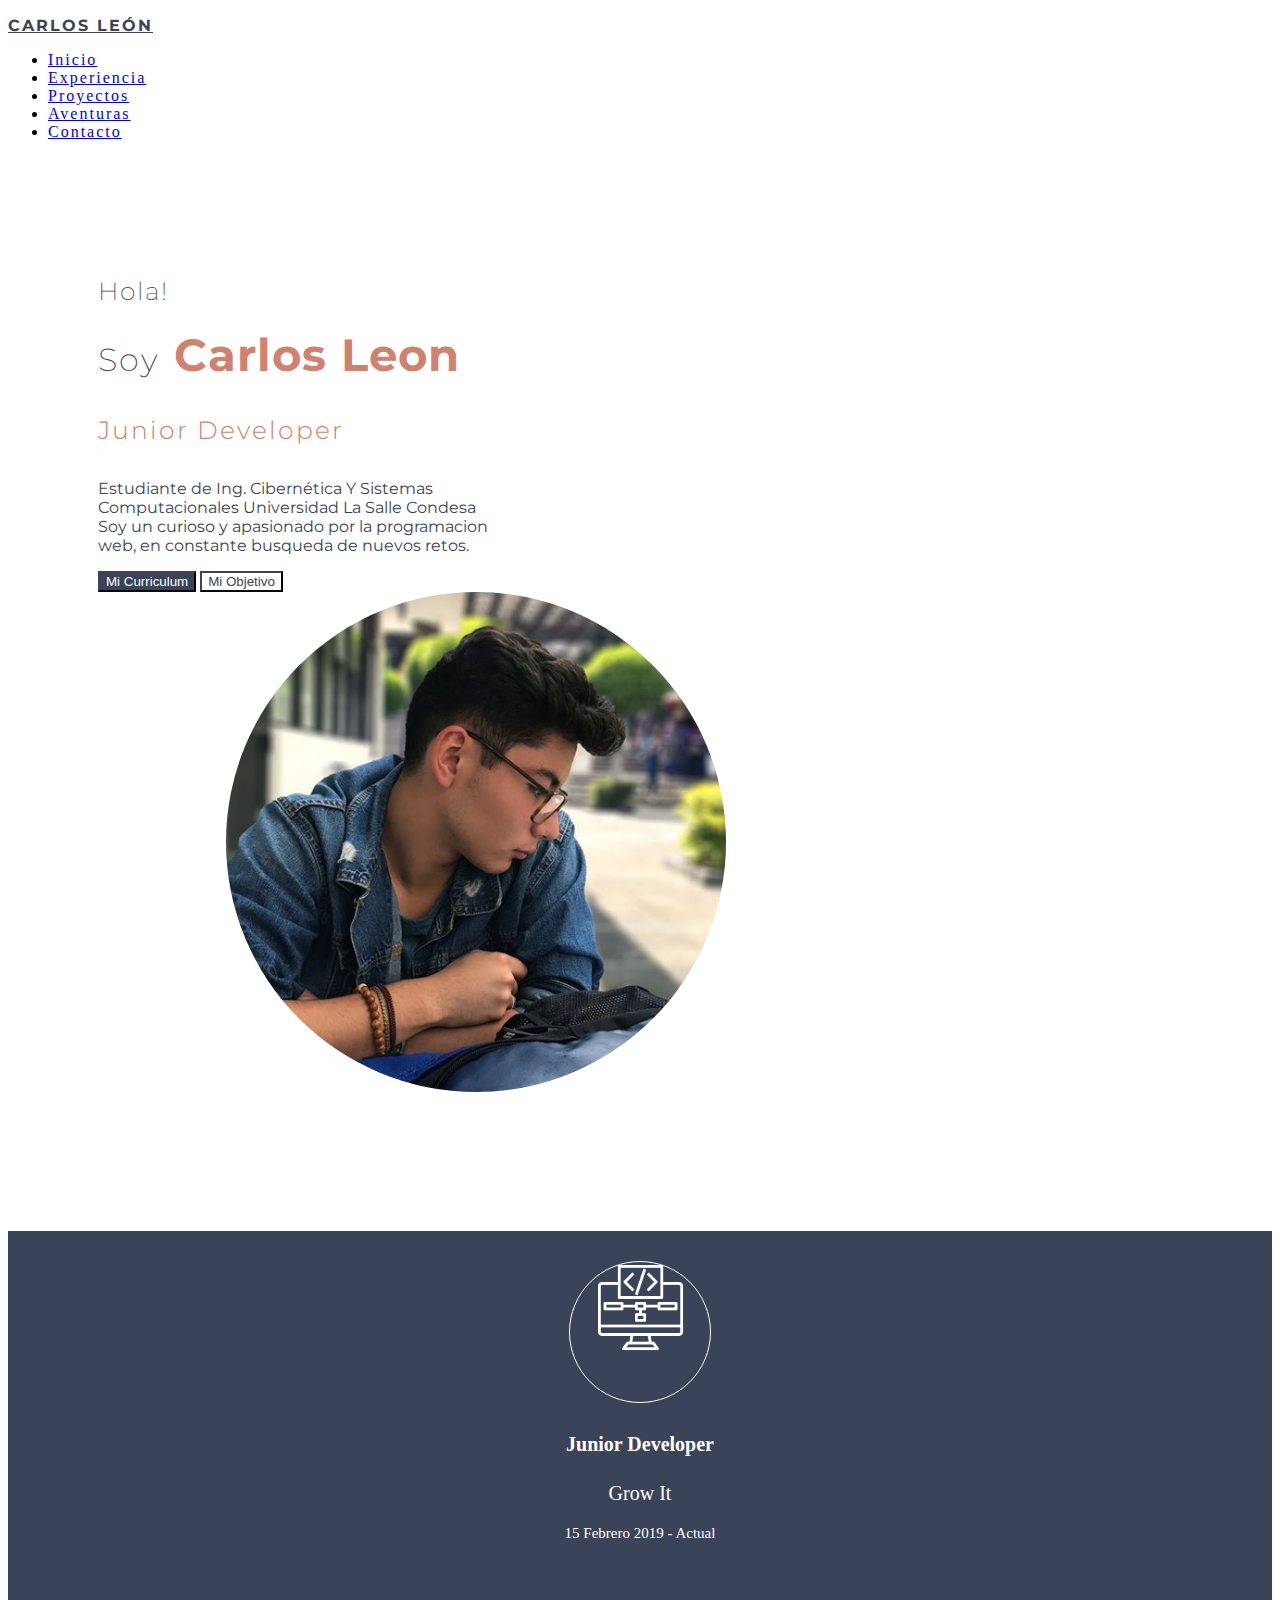
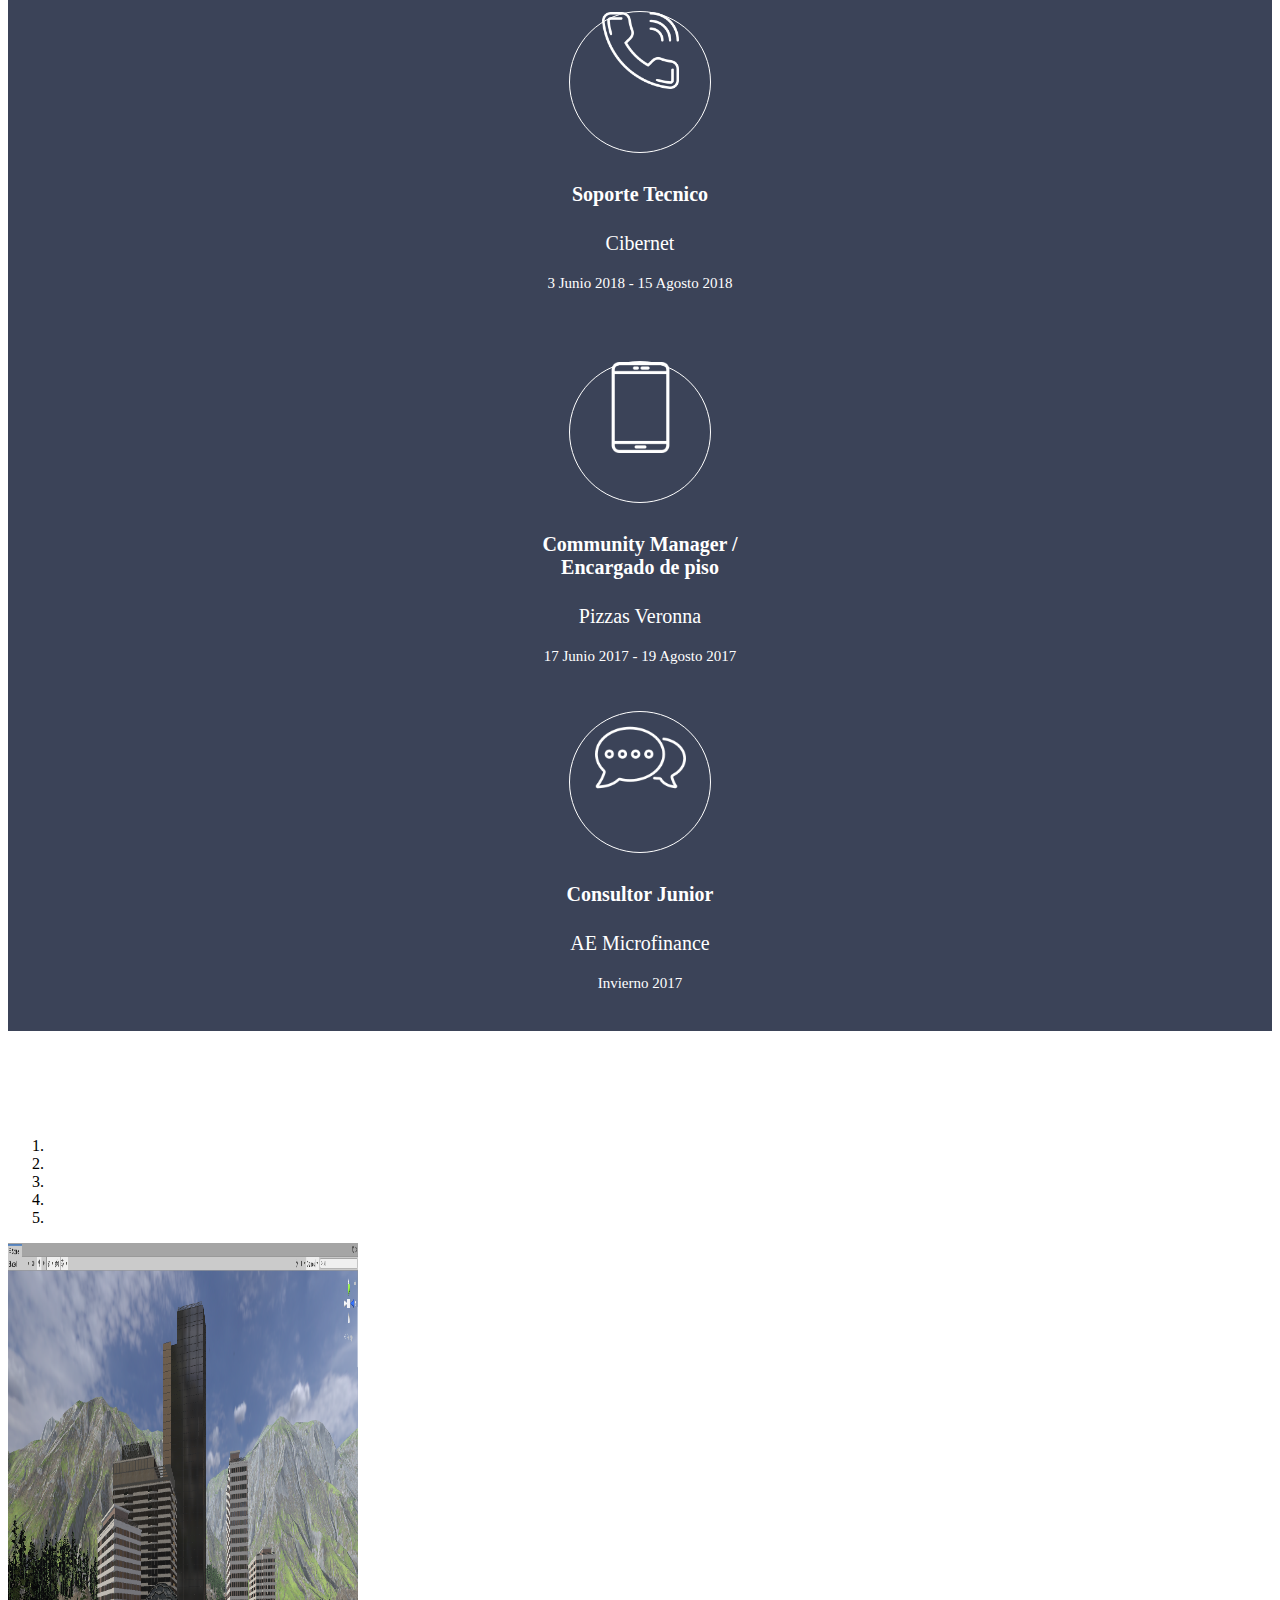
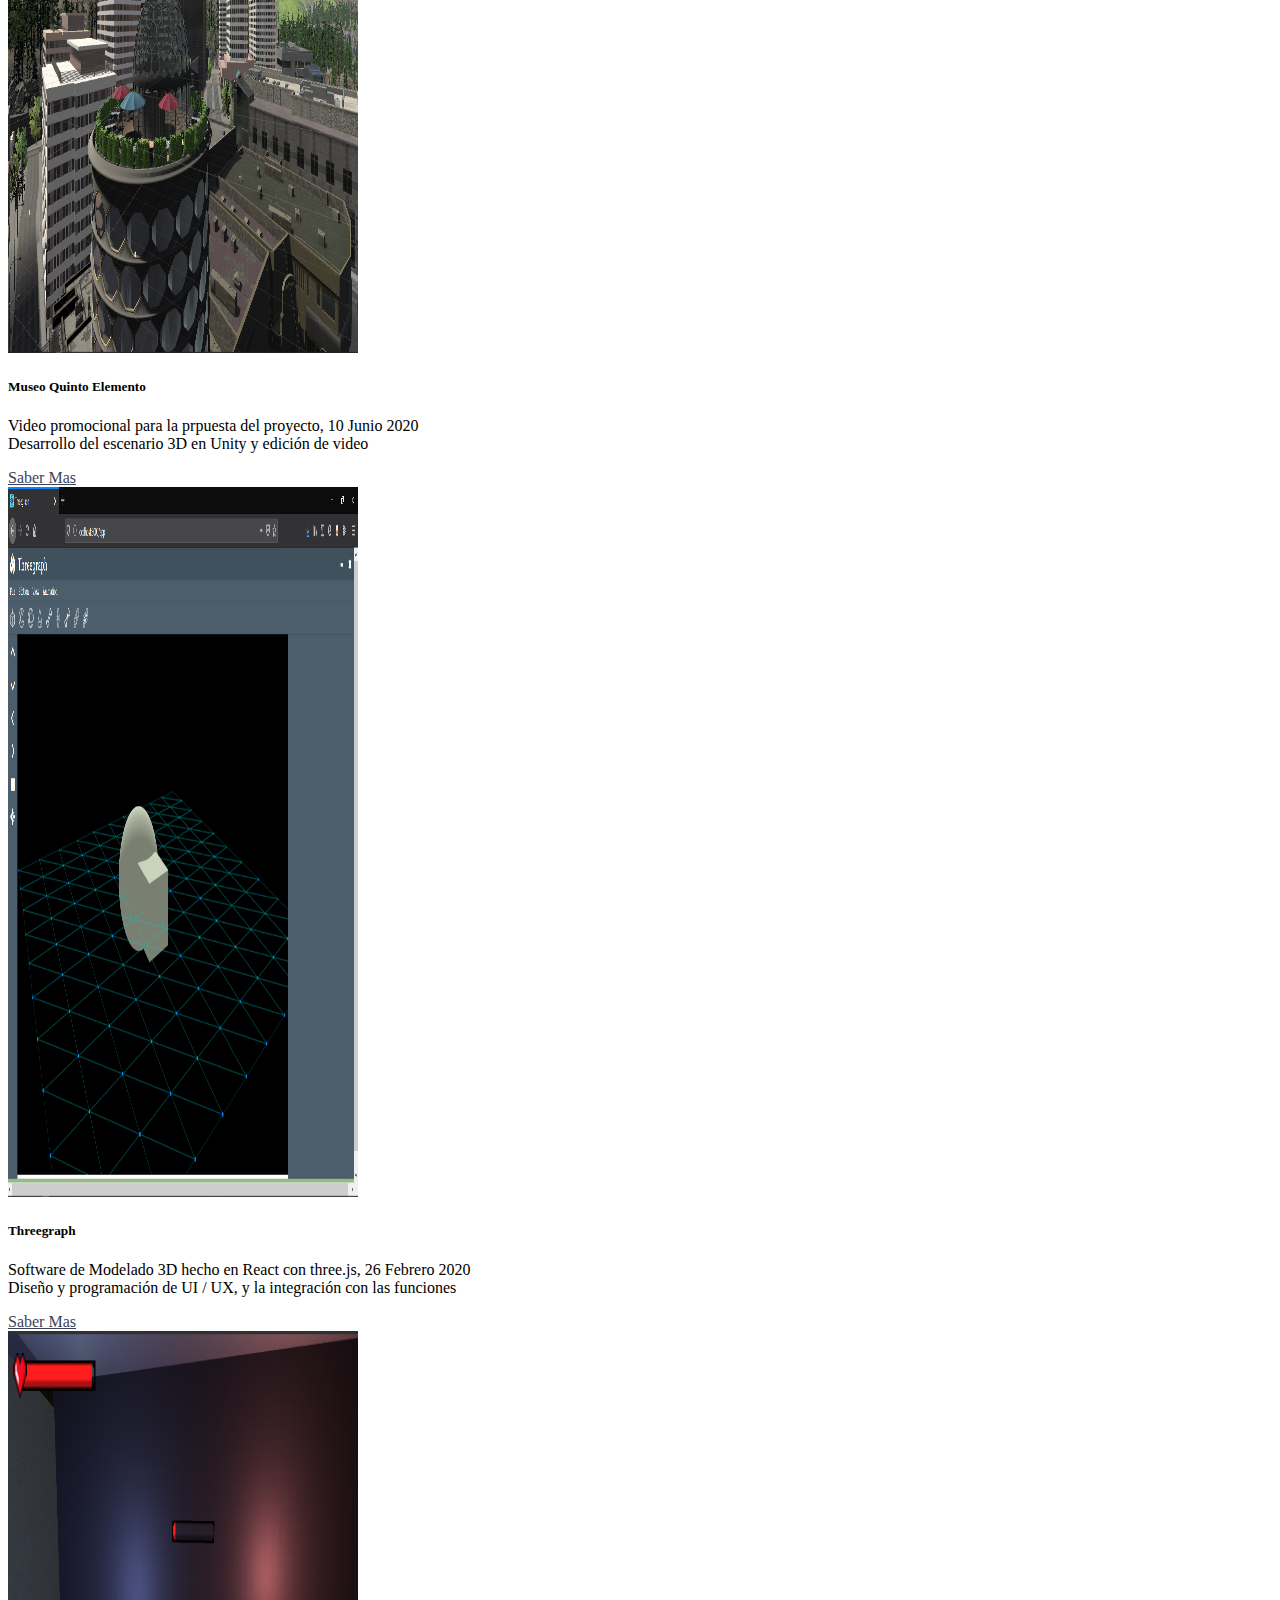
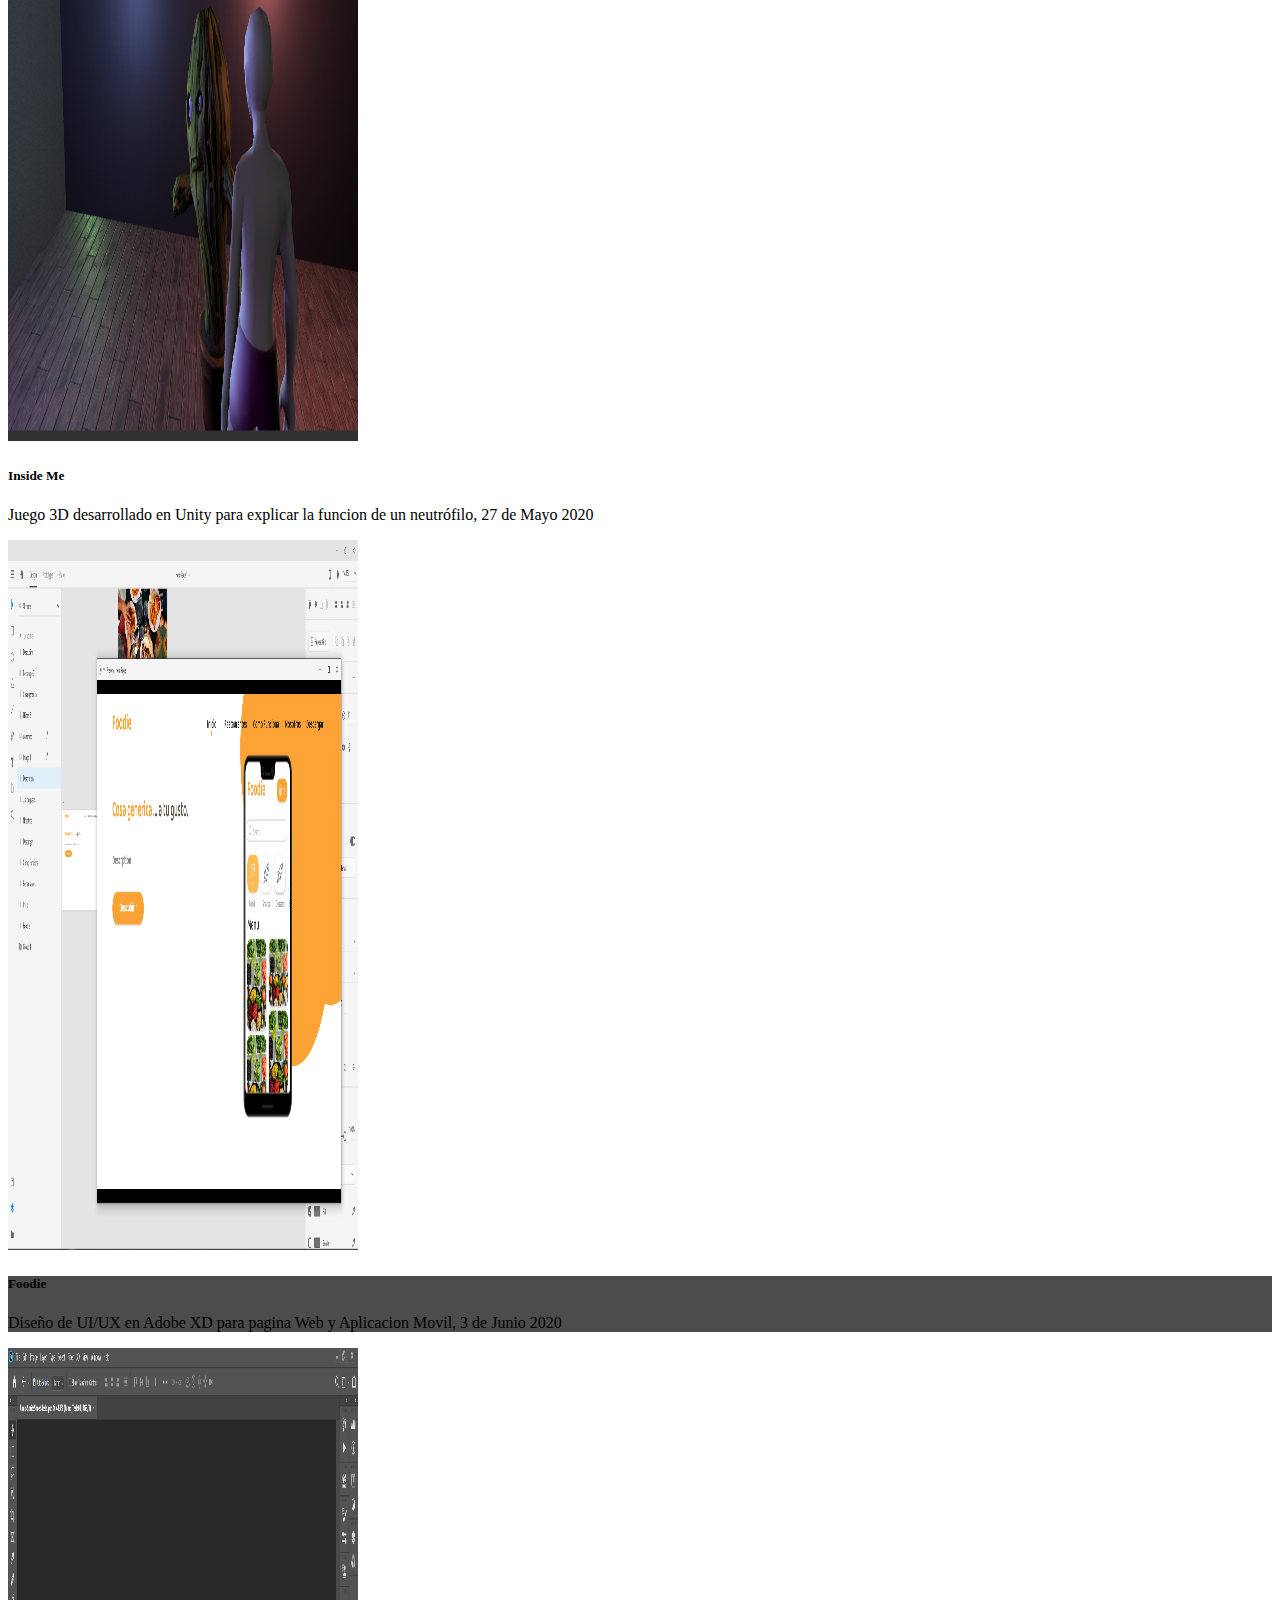
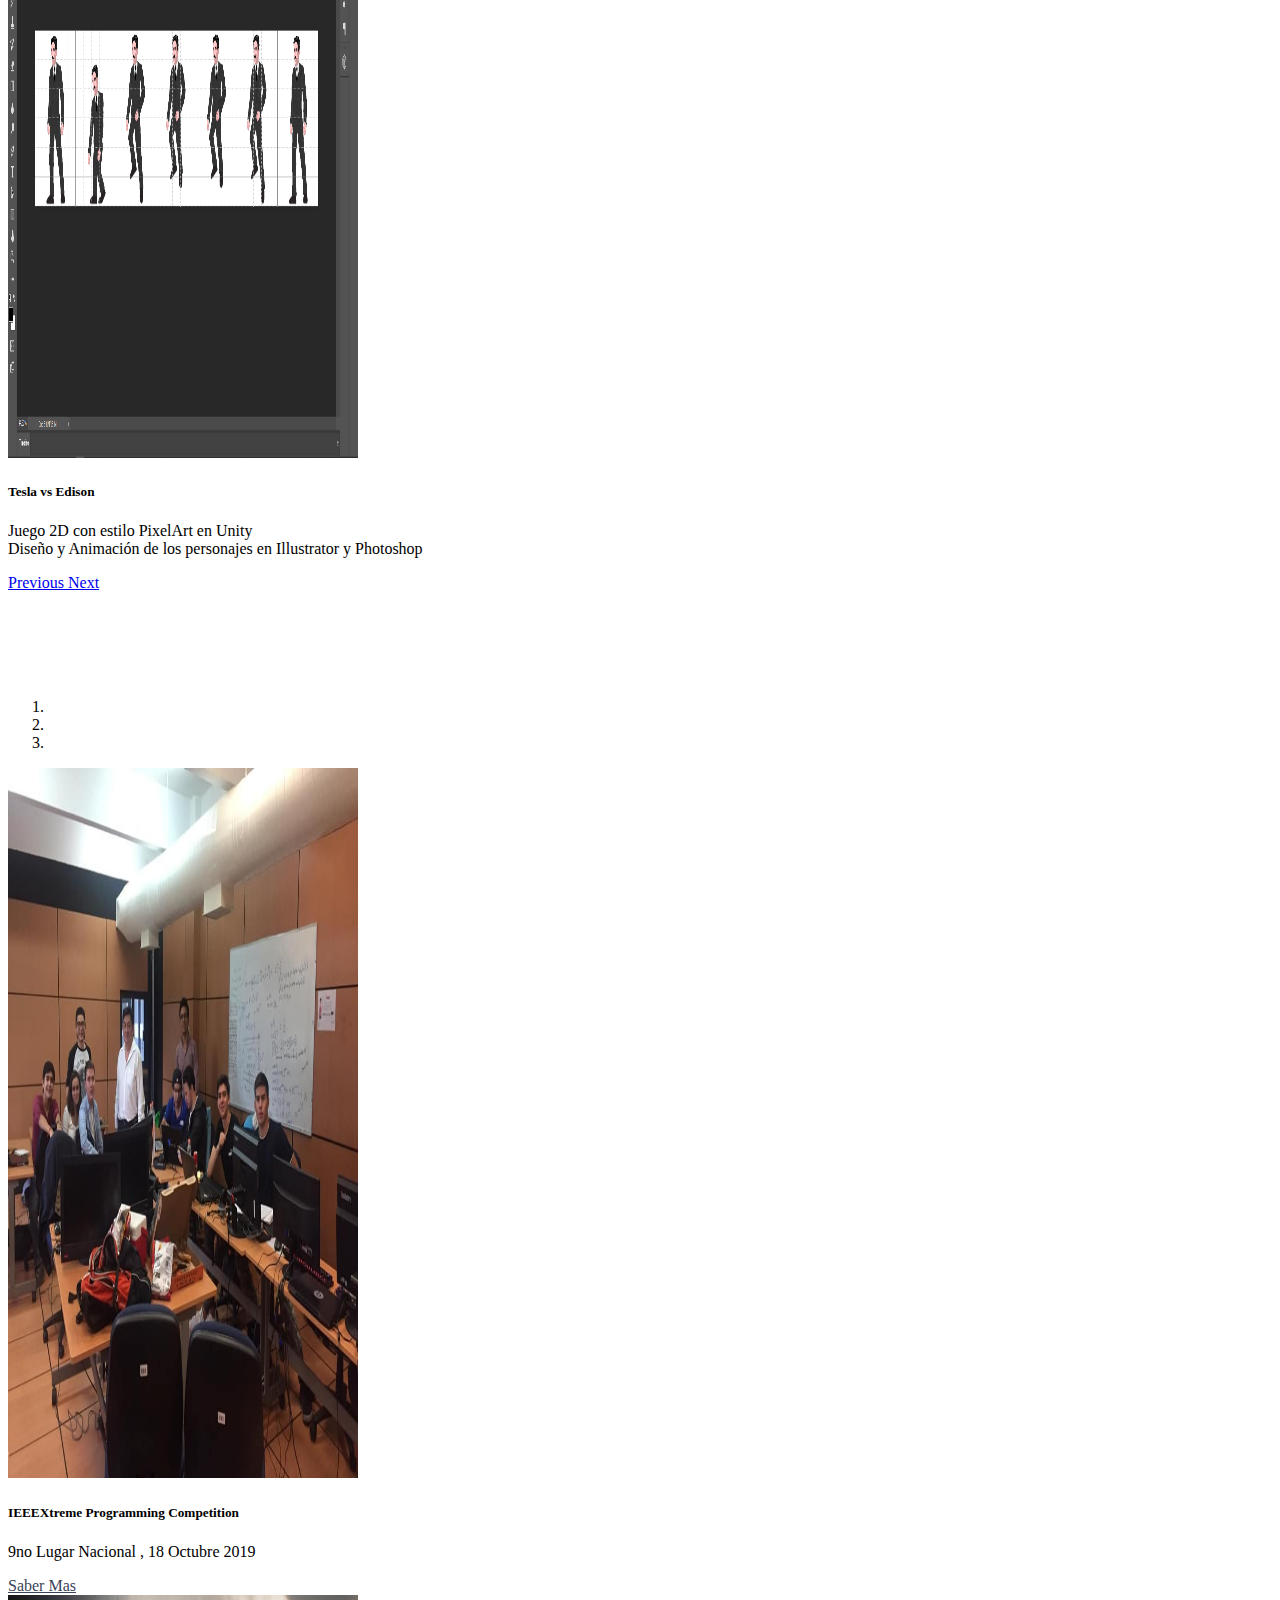
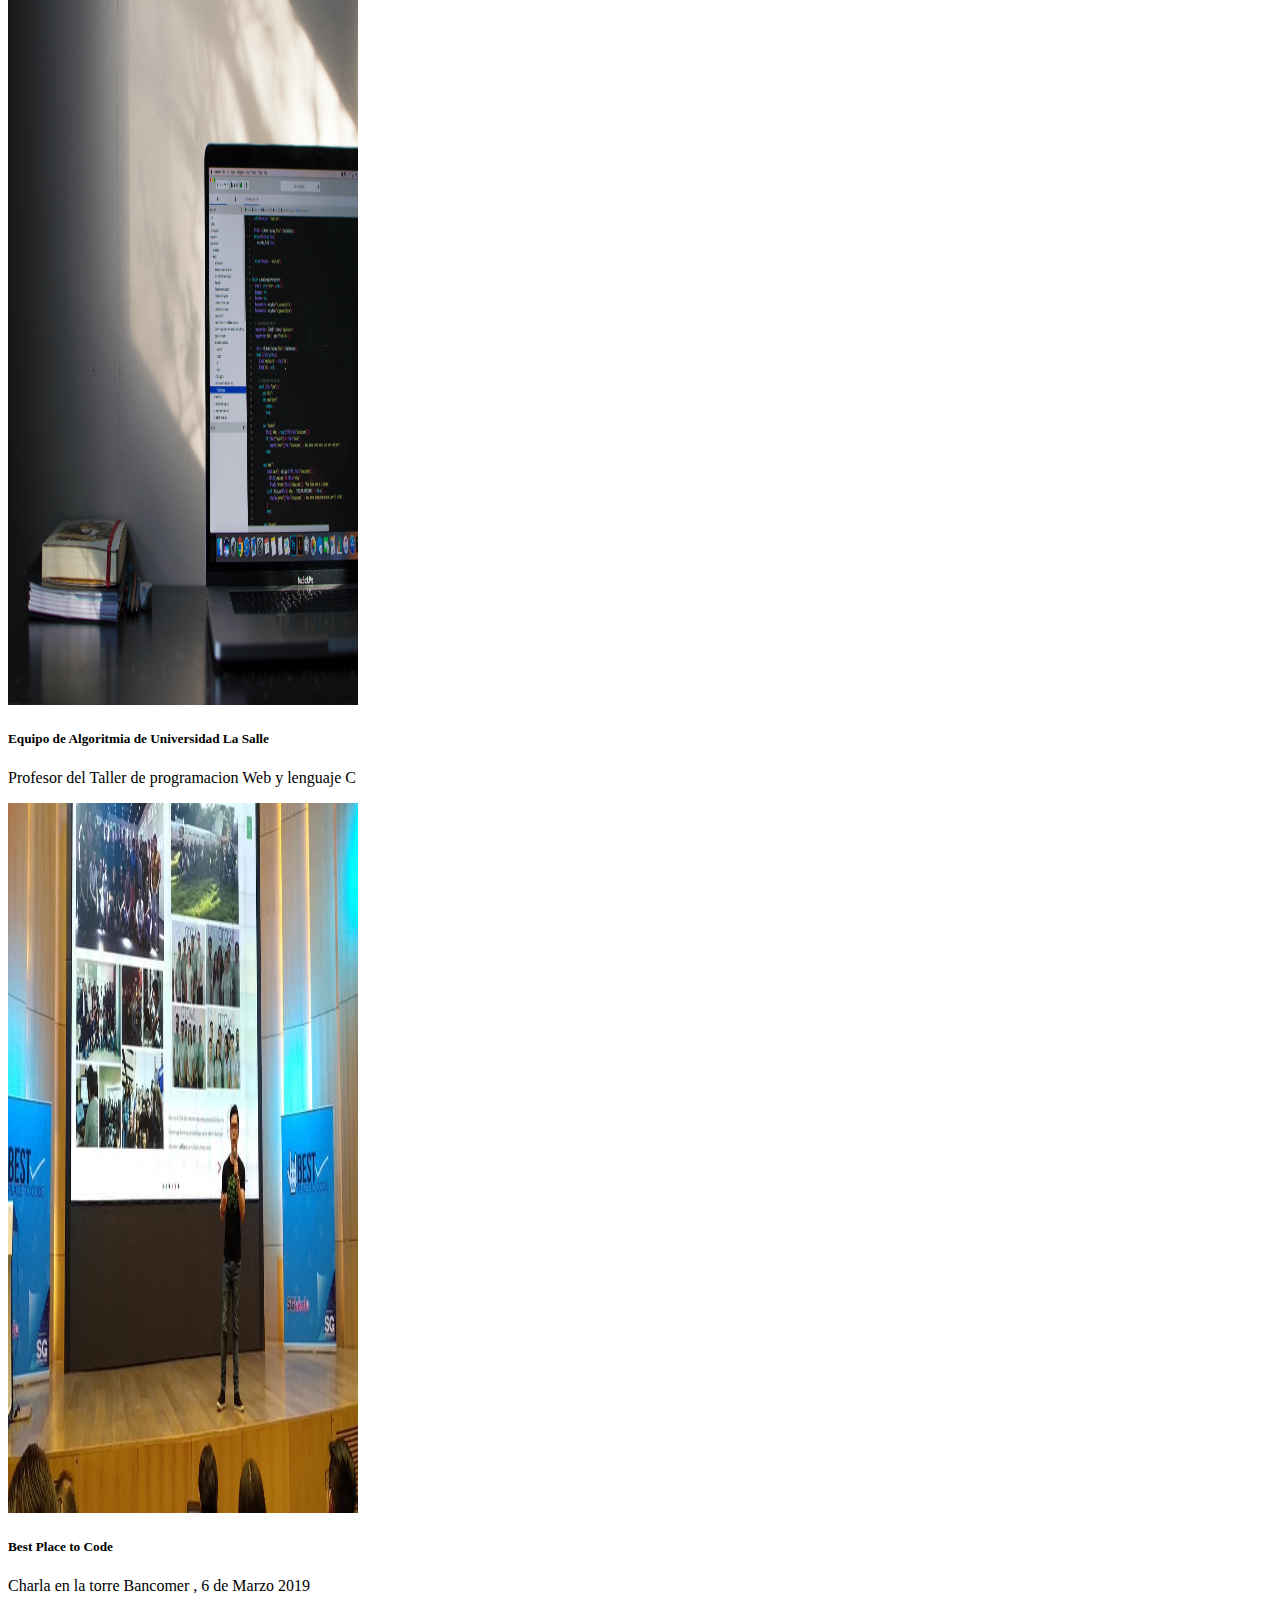
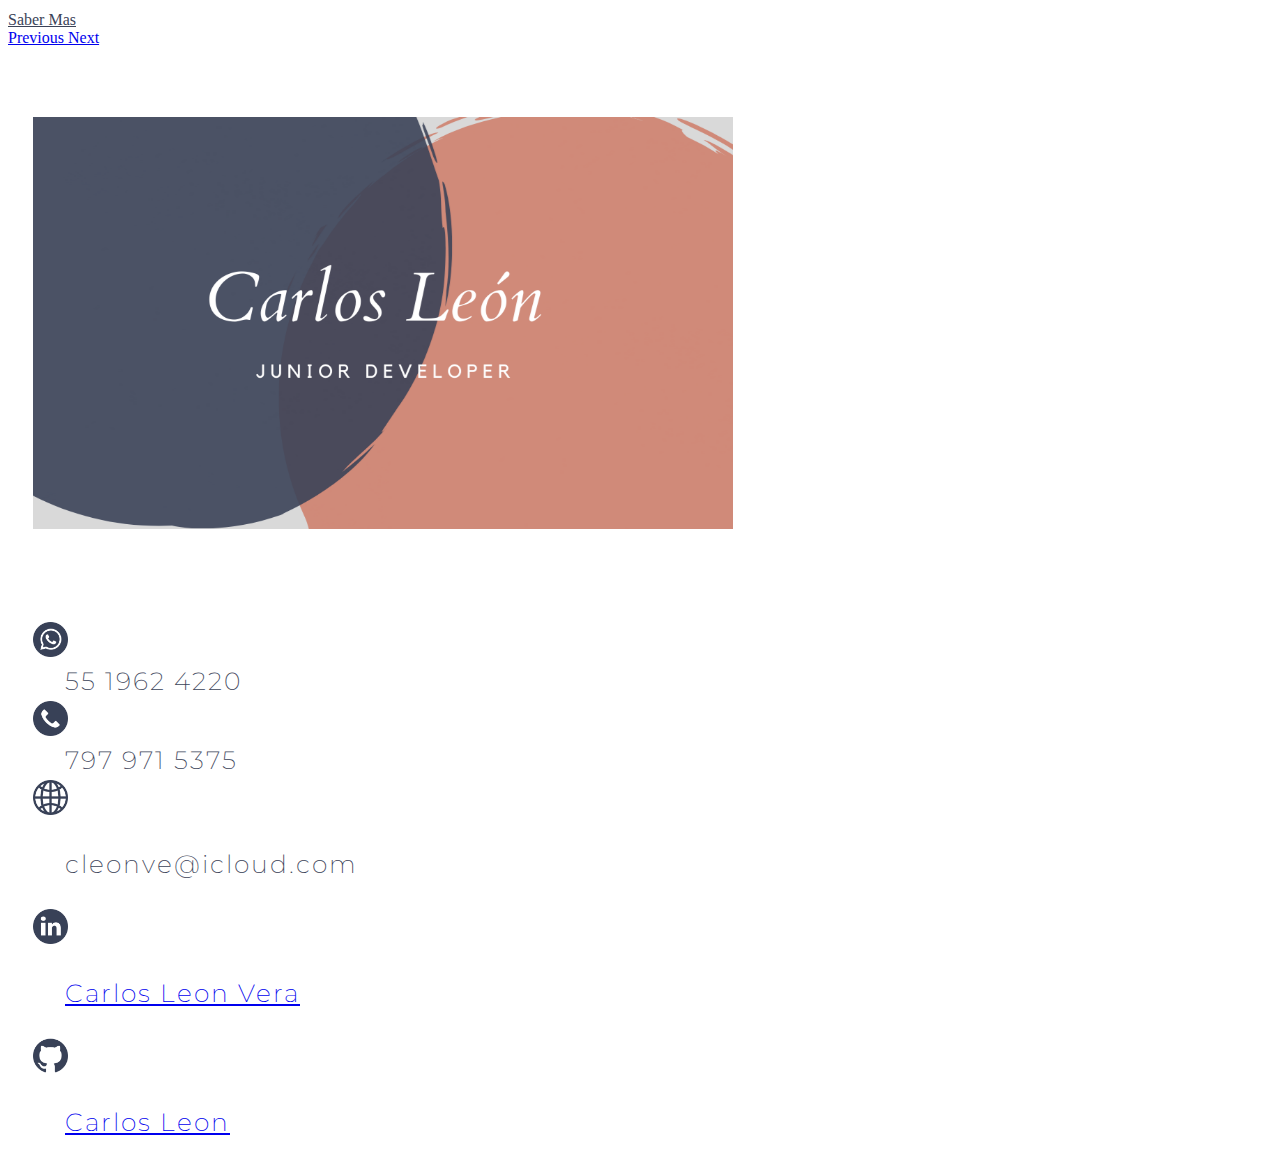
==== commit bb9a2e51: "1st Part of design" ====
--- a/index.html
+++ b/index.html
@@ -12,298 +12,301 @@
     <link rel="stylesheet" href="./css/style.css">
     <script src="./Js/index.js"></script>
 </head>
-<body class="">
-    <section id="navbar" class="fixed-top" style="padding: 0;">
-        <nav class="navbar container navbar-expand-lg navbar-light d-flex justify-content-between" style="padding: 8px 0;">
-            <div>
-                <a class="navbar-brand" href="#">Carlos Leon</a>
+<body >
+    <div id="">
+        <section id="navbar" class="fixed-top" style="padding: 0;">
+            <nav class="navbar container navbar-expand-lg navbar-light d-flex justify-content-between" style="padding: 8px 0; letter-spacing: 2px;">
+                <div>
+                    <a class="navbar-brand" href="#" style="font-family: 'Montserrat', sans-serif; font-weight: 700; color: #3B4358;">CARLOS LEÓN</a>
+                </div>
+                
+                <div>
+                    <ul class="navbar-nav mr-auto" >
+                        <li class="nav-item">
+                            <a class="nav-link scroll-link" href="#" data-id="hero">Inicio </a>
+                        </li>
+                        <li class="nav-item">
+                            <a class="nav-link scroll-link" href="#" data-id="experience">Experiencia</a>
+                        </li>
+                        <li class="nav-item">
+                            <a class="nav-link scroll-link" href="#" data-id="proyects">Proyectos</a>
+                        </li>
+                        <li class="nav-item">
+                            <a class="nav-link scroll-link" href="#" data-id="adventures">Aventuras</a>
+                        </li>
+                        <li class="nav-item">
+                            <a class="nav-link scroll-link" href="#" data-id="contact">Contacto</a>
+                        </li>
+                    </ul>
+                </div>
+              </nav>
+        </section>
+    
+        <section id="hero" class="" style=" padding: 10vh;">
+            <div class="container d-flex align-items-center">
+                <div>
+                    <h2 style="font-family: 'Montserrat', sans-serif; font-weight: 200;color: #3B4358; letter-spacing: 2px; font-size: 25px;">Hola!</h2>
+                    <h1 style="font-family: 'Montserrat', sans-serif; font-weight: 200; color: #3B4358; letter-spacing: 2px;">Soy<b style="font-family: 'Montserrat', sans-serif; font-weight: 700; letter-spacing: 1px; color: #D0826F; font-size: 45px;"> Carlos Leon</b> </h1>
+                    <h4 style="font-family: 'Montserrat', sans-serif; font-weight: 300;color: #D0826F; letter-spacing: 2px; font-size: 25px;">Junior Developer</h4>
+                    <p class="g-text"> Estudiante de Ing. Cibernética Y Sistemas <br> Computacionales Universidad La Salle Condesa <br>
+                       Soy un curioso y apasionado por la programacion <br> web, en constante busqueda de nuevos retos. 
+                    </p>
+                    <div>
+                        <button class="btn btn-primary1" data-toggle="modal" data-target="#cv" >Mi Curriculum</button>
+                        <button class="btn btn-outline-primary" onclick="showGlobe()">Mi Objetivo </button>
+                    </div>
+                </div>
+                <div style="margin-left: 10vw ;">
+                    <img src="./Assets/Images/yo.jpg" alt="yo" class="img-cut" style="z-index: 5;">
+                    <div >
+                        <p id="globe" class="dialog g-text">Aportar mi experiencia como programador web para la solución de nuevos retos, aplicados a todo el ciclo de vida de aplicaciones empresariales y seguir expandiendo mis habilidades y conocimientos. </p>
+                    </div>
+                </div>
+            </div>
+        </section>
+    
+        <section id="experience" class="container" style="padding: 5vh 0;">
+                <div class="container-fluid">
+                    <div class="row" style="padding: 0;">
+                        <div class="col" style="padding: 0;">
+                            <div class="flip-container" ontouchstart="this.classList.toggle('hover');">
+                                <div class="flipper first-service">
+                                    <div class="front" style="text-align: center;">
+                                        <div class="icon">
+                                            <img src="./Assets/Images/development.png" alt="" width="65%" style="padding-bottom: 14px;">
+                                        </div>
+                                        <h4 class="title">Junior Developer</h4>
+                                        <p class="company">Grow It</p>
+                                        <p class="dateJob">15 Febrero 2019 - Actual </p>
+                                    </div>
+                                    <div class="back d-flex justify-content-center align-items-center">
+                                        <p class="description">&middot; Programador de soluciones con .net Framework. <br> <br>
+                                            &middot; Desarrollo de proyectos con Power Platform.<br><br>
+                                            &middot; Desarrollo de aplicaciones web con ASP y Javascript.</p>
+                                    </div>
+                                </div>
+                            </div>
+                        </div>
+                        <div class="col" style="padding: 0;">
+                            <div class="flip-container" ontouchstart="this.classList.toggle('hover');">
+                                <div class="flipper first-service">
+                                    <div class="front" style="text-align: center;">
+                                        <div class="icon">
+                                            <img src="./Assets/Images/phone.png" alt="" width="55%" style="padding-bottom: 14px;">
+                                        </div>
+                                        <h4 class="title">Soporte Tecnico </h4>
+                                        <p class="company">Cibernet </p>
+                                        <p class="dateJob">3 Junio 2018 - 15 Agosto 2018 </p>
+                                    </div>
+                                    <div class="back d-flex justify-content-center align-items-center">
+                                        <p class="description">&middot; Soporte técnico vía telefónica de software <br> &nbsp; POS con facturación electrónica. </p>
+                                    </div>
+                                </div>
+                            </div>
+                    </div>
+                        
+                    </div>
+                    <div class="row" style="padding: 0;">
+                        <div class="col" style="padding: 0;">
+                            <div class="flip-container" ontouchstart="this.classList.toggle('hover');">
+                                <div class="flipper first-service">
+                                    <div class="front" style="text-align: center;">
+                                        <div class="icon">
+                                            <img src="./Assets/Images/telephone.png" alt="" width="65%" style="padding-bottom: 14px;">
+                                        </div>
+                                        <h4 class="title">Community Manager / <br> Encargado de piso </h4>
+                                        <p class="company">Pizzas Veronna</p>
+                                        <p class="dateJob"> 17 Junio 2017 -  19 Agosto 2017 </p>
+                                    </div>
+                                    <div class="back d-flex justify-content-center align-items-center">
+                                        <p class="description">&middot; Administración de la cuenta de Facebook e Instagram <br><br>
+                                            &middot; Generación de contenidos digitales para redes sociales. <br><br>
+                                            &middot; Supervisión de servicio al cliente. <br><br> 
+                                        </p>
+                                    </div>
+                                </div>
+                            </div>
+                        </div>
+                        <div class="col" style="padding: 0;">
+                            <div class="flip-container" ontouchstart="this.classList.toggle('hover');">
+                                <div class="flipper first-service">
+                                    <div class="front" style="text-align: center;">
+                                        <div class="icon">
+                                            <img src="./Assets/Images/message.png" alt="" width="65%" style="padding-bottom: 14px;">
+                                        </div>
+                                        <h4 class="title">Consultor Junior</h4>
+                                        <p class="company">AE Microfinance </p>
+                                        <p class="dateJob">Invierno 2017 </p>
+                                    </div>
+                                    <div class="back d-flex justify-content-center align-items-center">
+                                        <p class="description">&middot;  Levantamiento de Información para la evaluación <br> &nbsp; de desempeño social de microfinancieras.</p>
+                                    </div>
+                                </div>
+                            </div>
+                        </div>
+                    </div>
+                </div>
+        </section>
+    
+        <section id='proyects' class="container" style="padding: 5vh 0;">
+            <div id="proyectCar" class="carousel slide" data-ride="carousel">
+                <ol class="carousel-indicators">
+                  <li data-target="#proyectCar" data-slide-to="0" class="active"></li>
+                  <li data-target="#proyectCar" data-slide-to="1"></li>
+                  <li data-target="#proyectCar" data-slide-to="2"></li>
+                  <li data-target="#proyectCar" data-slide-to="3"></li>
+                  <li data-target="#proyectCar" data-slide-to="4"></li>
+                </ol>
+                <div class="carousel-inner">
+                  <div class="carousel-item active">
+                    <img class="w-100" src="./Assets/Images/gus.png" alt="First slide" style="height: 710px; width: 350px;">
+                    <div class="carousel-caption d-none d-md-block">
+                        <h5>Museo Quinto Elemento</h5>
+                        <p>Video promocional para la prpuesta del proyecto, 10 Junio 2020 <br> Desarrollo del escenario 3D en Unity y edición de video</p>
+                        <a class="btn btn-outline-primary" href="https://www.youtube.com/watch?v=qAGEqSBCVe4&t=95s" target="_blank">Saber Mas</a>
+                      </div>
+                  </div>
+                  <div class="carousel-item">
+                    <img class="d-block w-100" src="./Assets/Images/THREEPHICS.png" alt="Second slide" style="height: 710px; width: 350px;">
+                    <div class="carousel-caption d-none d-md-block">
+                        <h5>Threegraph</h5>
+                        <p>Software de Modelado 3D hecho en React con three.js, 26 Febrero 2020 <br>
+                            Diseño y programación de UI / UX, y la integración con las funciones</p>
+                        <a class="btn btn-outline-primary" href="https://github.com/Djcharles26/THREEPHICS" target="_blank">Saber Mas</a>
+                      </div>
+                </div>
+                  <div class="carousel-item">
+                    <img class="d-block w-100" src="./Assets/Images/juf.png" alt="Third slide" style="height: 710px; width: 350px;">
+                    <div class="carousel-caption d-none d-md-block">
+                        <h5>Inside Me</h5>
+                        <p>Juego 3D desarrollado en Unity para explicar la funcion de un neutrófilo, 27 de Mayo 2020</p>
+                      </div>
+                  </div>
+                  <div class="carousel-item">
+                    <img class="d-block w-100" src="./Assets/Images/foodie.png" alt="Third slide" style="height: 710px; width: 350px;">
+                    <div class="carousel-caption d-none d-md-block" style="background-color: rgba(0, 0, 0, .7);">
+                        <h5>Foodie</h5>
+                        <p>Diseño de UI/UX en Adobe XD para pagina Web  y Aplicacion Movil, 3 de Junio 2020</p>
+                      </div>
+                  </div>
+                  <div class="carousel-item">
+                    <img class="d-block w-100" src="./Assets/Images/tesla.png" alt="Third slide" style="height: 710px; width: 350px;">
+                    <div class="carousel-caption d-none d-md-block" >
+                        <h5>Tesla vs Edison</h5>
+                        <p>Juego 2D con estilo PixelArt en Unity  <br>
+                        Diseño y Animación de los personajes en Illustrator y Photoshop</p>
+                      </div>
+                  </div>
+                </div>
+                <a class="carousel-control-prev" href="#proyectCar" role="button" data-slide="prev">
+                  <span class="carousel-control-prev-icon" aria-hidden="true"></span>
+                  <span class="sr-only">Previous</span>
+                </a>
+                <a class="carousel-control-next" href="#proyectCar" role="button" data-slide="next">
+                  <span class="carousel-control-next-icon" aria-hidden="true"></span>
+                  <span class="sr-only">Next</span>
+                </a>
+              </div>
+        </section>
+    
+        <section id="adventures" class="container" style="padding: 5vh 0;">
+            <div id="carouselExampleIndicators" class="carousel slide" data-ride="carousel">
+                <ol class="carousel-indicators">
+                  <li data-target="#carouselExampleIndicators" data-slide-to="0" class="active"></li>
+                  <li data-target="#carouselExampleIndicators" data-slide-to="1"></li>
+                  <li data-target="#carouselExampleIndicators" data-slide-to="2"></li>
+                </ol>
+                <div class="carousel-inner">
+                  <div class="carousel-item active">
+                    <img class="w-100" src="./Assets/Images/IEEXtreme.jpg" alt="First slide" style="height: 710px; width: 350px;">
+                    <div class="carousel-caption d-none d-md-block">
+                        <h5>IEEEXtreme Programming Competition</h5>
+                        <p>9no Lugar Nacional , 18 Octubre 2019</p>
+                        <a class="btn btn-outline-primary" href="https://hoy.lasalle.mx/lasallistas-top10-de-programacion/" target="_blank">Saber Mas</a>
+                      </div>
+                  </div>
+                  <div class="carousel-item">
+                    <img class="d-block w-100" src="./Assets/Images/code.jpg" alt="Second slide" style="height: 710px; width: 350px;">
+                    <div class="carousel-caption d-none d-md-block">
+                        <h5>Equipo de Algoritmia de Universidad La Salle</h5>
+                        <p>Profesor del Taller de programacion Web y lenguaje C </p>
+                      </div>
+                </div>
+                  <div class="carousel-item">
+                    <img class="d-block w-100" src="./Assets/Images/btc 2.png" alt="Third slide" style="height: 710px; width: 350px;">
+                    <div class="carousel-caption d-none d-md-block">
+                        <h5>Best Place to Code</h5>
+                        <p>Charla en la torre Bancomer  , 6 de Marzo 2019</p>
+                        <a class="btn btn-outline-primary" href="https://www.facebook.com/bestplacetocode/photos/a.1908675865900099/2488315341269479" target="_blank">Saber Mas</a>
+                      </div>
+                  </div>
+                </div>
+                <a class="carousel-control-prev" href="#carouselExampleIndicators" role="button" data-slide="prev">
+                  <span class="carousel-control-prev-icon" aria-hidden="true"></span>
+                  <span class="sr-only">Previous</span>
+                </a>
+                <a class="carousel-control-next" href="#carouselExampleIndicators" role="button" data-slide="next">
+                  <span class="carousel-control-next-icon" aria-hidden="true"></span>
+                  <span class="sr-only">Next</span>
+                </a>
+              </div>
+        </section>
+        
+        <section id='contact' class="d-flex" style="margin: 25px;"> 
+            <div class="container d-flex justify-content-around align-items-center">
+                <div class="flip-container" ontouchstart="this.classList.toggle('hover');" style="height: 500px;width: 700px;">
+                    <div class="flipper ">
+                        <div class="front" >
+                            <img src="./Assets/Images/1.png" alt="" width="100%">
+                        </div>
+                        <div class="back" style="text-align: start;">
+                            <img src="./Assets/Images/2.png" alt="" width="100%">
+                        </div>
+                    </div>
+                </div>
+                <div class="d-flex flex-column ">
+                    <div class="d-flex align-items-center mb-1">
+                        <img src="./Assets/Images/whatsapp.png" alt="" width="35px" height="35px" style="margin:5px  0">
+                        <p style="font-family: 'Montserrat', sans-serif; font-weight: 200;color: #3B4358; letter-spacing: 2px; font-size: 25px; margin: 0;"> &nbsp;&nbsp;&nbsp; 55 1962 4220</p>
+                    </div>
+                    <div class="d-flex">
+                        <img src="./Assets/Images/llamada.png" alt="" width="35px" height="35px" style="margin:5px  0">
+                        <p style="font-family: 'Montserrat', sans-serif; font-weight: 200;color: #3B4358; letter-spacing: 2px; font-size: 25px; margin: 0;"> &nbsp;&nbsp;&nbsp;  797 971 5375</p>
+                    </div>
+                    <div class="d-flex">
+                        <img src="./Assets/Images/www.png" alt="" width="35px" height="35px" style="margin:5px  0">
+                        <p style="font-family: 'Montserrat', sans-serif; font-weight: 200;color: #3B4358; letter-spacing: 2px; font-size: 25px;"> &nbsp;&nbsp;&nbsp;  cleonve@icloud.com </p>
+                    </div>
+                    <div class="d-flex">
+                        <img src="./Assets/Images/linkedin.png" alt="" width="35px" height="35px" style="margin:5px  0">
+                        <p style="font-family: 'Montserrat', sans-serif; font-weight: 200;color: #3B4358; letter-spacing: 2px; font-size: 25px;"> &nbsp;&nbsp;&nbsp;  <a href="https://www.linkedin.com/in/carlos-leon-vera-1b4526183/"> Carlos Leon Vera</a> </p>
+                    </div>
+                    <div class="d-flex">
+                        <img src="./Assets/Images/github-image.png" alt="" width="35px" height="35px" style="margin:5px  0">
+                        <p style="font-family: 'Montserrat', sans-serif; font-weight: 200;color: #3B4358; letter-spacing: 2px; font-size: 25px;"> &nbsp;&nbsp;&nbsp;  <a href="https://github.com/SrChinowski"> Carlos Leon</a> </p>
+                    </div>
+                </div>
             </div>
             
-            <div>
-                <ul class="navbar-nav mr-auto">
-                    <li class="nav-item">
-                        <a class="nav-link scroll-link" href="#" data-id="hero">Inicio </a>
-                    </li>
-                    <li class="nav-item">
-                        <a class="nav-link scroll-link" href="#" data-id="experience">Experiencia</a>
-                    </li>
-                    <li class="nav-item">
-                        <a class="nav-link scroll-link" href="#" data-id="proyects">Proyectos</a>
-                    </li>
-                    <li class="nav-item">
-                        <a class="nav-link scroll-link" href="#" data-id="adventures">Aventuras</a>
-                    </li>
-                    <li class="nav-item">
-                        <a class="nav-link scroll-link" href="#" data-id="contact">Contacto</a>
-                    </li>
-                </ul>
-            </div>
-          </nav>
-    </section>
-
-    <section id="hero" class="" style=" padding: 10vh;">
-        <div class="container d-flex align-items-center">
-            <div>
-                    <h2>Hola</h2>
-                <h1>Soy Carlos Leon</h1>
-                <h4>Junior Developer</h4>
-                <p>Ing. Cibernética Y Sistemas Computacionales <br> Universidad La Salle Condesa | 6to Semestre  <br>
-                   Curioso y apasionado por la programacion web, en constante busqueda de nuevos retos. 
-                </p>
-                <div>
-                    <button class="btn btn-primary" data-toggle="modal" data-target="#cv">Mi Curriculum</button>
-                    <button class="btn btn-outline-primary" onclick="showGlobe()">Mi Objetivo </button>
-                </div>
-            </div>
-            <div style="margin-left: 10vw ;">
-                <img src="./Assets/Images/yo.jpg" alt="yo" class="img-cut" style="z-index: 5;">
-                <div >
-                    <p id="globe" class="dialog">Aportar mi experiencia como programador web para la solución de nuevos retos, aplicados a todo el ciclo de vida de aplicaciones empresariales y seguir expandiendo mis habilidades y conocimientos. </p>
-                </div>
+        </section>
+    
+        </section>
+        <div id="cv" class="modal fade" tabindex="-1" role="dialog" aria-labelledby="myModalLabel" aria-hidden="true" style="display: none;">
+            <div class="modal-dialog modal-xl modal-dialog-centered">
+              <div class="modal-content">
+                  <div class="modal-body" >
+                      <img src="./Assets/Images/cv1.png" style="width: 100%">
+    
+                      <div id="down-btn" class="d-flex flex-row-reverse">
+                      </div>
+                      
+                  </div>
+              </div>
             </div>
         </div>
-    </section>
-
-    <section id="experience" class="container" style="padding: 5vh 0;">
-            <div class="container-fluid">
-                <div class="row" style="padding: 0;">
-                    <div class="col" style="padding: 0;">
-                        <div class="flip-container" ontouchstart="this.classList.toggle('hover');">
-                            <div class="flipper first-service">
-                                <div class="front" style="text-align: center;">
-                                    <div class="icon">
-                                        <img src="img/books.png" alt="" width="65%">
-                                    </div>
-                                    <h4 class="title">Junior Developer</h4>
-                                    <p class="company">Grow It</p>
-                                    <p class="dateJob">15 Febrero 2019 - Actual </p>
-                                </div>
-                                <div class="back d-flex justify-content-center align-items-center">
-                                    <p class="description">&middot; Programador de soluciones con .net Framework. <br> <br>
-                                        &middot; Desarrollo de proyectos con Power Platform.<br><br>
-                                        &middot; Desarrollo de aplicaciones web con ASP y Javascript.</p>
-                                </div>
-                            </div>
-                        </div>
-                    </div>
-                    <div class="col" style="padding: 0;">
-                        <div class="flip-container" ontouchstart="this.classList.toggle('hover');">
-                            <div class="flipper first-service">
-                                <div class="front" style="text-align: center;">
-                                    <div class="icon">
-                                        <img src="img/books.png" alt="" width="65%">
-                                    </div>
-                                    <h4 class="title">Soporte Tecnico </h4>
-                                    <p class="company">Cibernet </p>
-                                    <p class="dateJob">3 Junio 2018 - 15 Agosto 2018 </p>
-                                </div>
-                                <div class="back d-flex justify-content-center align-items-center">
-                                    <p class="description">&middot; Soporte técnico vía telefónica de software <br> &nbsp; POS con facturación electrónica. </p>
-                                </div>
-                            </div>
-                        </div>
-                </div>
-                    
-                </div>
-                <div class="row" style="padding: 0;">
-                    <div class="col" style="padding: 0;">
-                        <div class="flip-container" ontouchstart="this.classList.toggle('hover');">
-                            <div class="flipper first-service">
-                                <div class="front" style="text-align: center;">
-                                    <div class="icon">
-                                        <img src="img/books.png" alt="" width="65%">
-                                    </div>
-                                    <h4 class="title">Community Manager / <br> Encargado de piso </h4>
-                                    <p class="company">Pizzas Veronna</p>
-                                    <p class="dateJob"> 17 Junio 2017 -  19 Agosto 2017 </p>
-                                </div>
-                                <div class="back d-flex justify-content-center align-items-center">
-                                    <p class="description">&middot; Administración de la cuenta de Facebook e Instagram <br><br>
-                                        &middot; Generación de contenidos digitales para redes sociales. <br><br>
-                                        &middot; Supervisión de servicio al cliente. <br><br> 
-                                    </p>
-                                </div>
-                            </div>
-                        </div>
-                    </div>
-                    <div class="col" style="padding: 0;">
-                        <div class="flip-container" ontouchstart="this.classList.toggle('hover');">
-                            <div class="flipper first-service">
-                                <div class="front" style="text-align: center;">
-                                    <div class="icon">
-                                        <img src="img/books.png" alt="" width="65%">
-                                    </div>
-                                    <h4 class="title">Consultor Junior</h4>
-                                    <p class="company">AE Microfinance </p>
-                                    <p class="dateJob">Invierno 2017 </p>
-                                </div>
-                                <div class="back d-flex justify-content-center align-items-center">
-                                    <p class="description">&middot;  Levantamiento de Información para la evaluación <br> &nbsp; de desempeño social de microfinancieras.</p>
-                                </div>
-                            </div>
-                        </div>
-                    </div>
-                </div>
-            </div>
-    </section>
-
-    <section id='proyects' class="container" style="padding: 5vh 0;">
-        <div id="proyectCar" class="carousel slide" data-ride="carousel">
-            <ol class="carousel-indicators">
-              <li data-target="#proyectCar" data-slide-to="0" class="active"></li>
-              <li data-target="#proyectCar" data-slide-to="1"></li>
-              <li data-target="#proyectCar" data-slide-to="2"></li>
-              <li data-target="#proyectCar" data-slide-to="3"></li>
-              <li data-target="#proyectCar" data-slide-to="4"></li>
-            </ol>
-            <div class="carousel-inner">
-              <div class="carousel-item active">
-                <img class="w-100" src="./Assets/Images/gus.png" alt="First slide" style="height: 710px; width: 350px;">
-                <div class="carousel-caption d-none d-md-block">
-                    <h5>Museo Quinto Elemento</h5>
-                    <p>Video promocional para la prpuesta del proyecto, 10 Junio 2020 <br> Desarrollo del escenario 3D en Unity y edición de video</p>
-                    <a class="btn btn-outline-primary" href="https://www.youtube.com/watch?v=qAGEqSBCVe4&t=95s" target="_blank">Saber Mas</a>
-                  </div>
-              </div>
-              <div class="carousel-item">
-                <img class="d-block w-100" src="./Assets/Images/THREEPHICS.png" alt="Second slide" style="height: 710px; width: 350px;">
-                <div class="carousel-caption d-none d-md-block">
-                    <h5>Threegraph</h5>
-                    <p>Software de Modelado 3D hecho en React con three.js, 26 Febrero 2020 <br>
-                        Diseño y programación de UI / UX, y la integración con las funciones</p>
-                    <a class="btn btn-outline-primary" href="https://github.com/Djcharles26/THREEPHICS" target="_blank">Saber Mas</a>
-                  </div>
-            </div>
-              <div class="carousel-item">
-                <img class="d-block w-100" src="./Assets/Images/juf.png" alt="Third slide" style="height: 710px; width: 350px;">
-                <div class="carousel-caption d-none d-md-block">
-                    <h5>Inside Me</h5>
-                    <p>Juego 3D desarrollado en Unity para explicar la funcion de un neutrófilo, 27 de Mayo 2020</p>
-                  </div>
-              </div>
-              <div class="carousel-item">
-                <img class="d-block w-100" src="./Assets/Images/foodie.png" alt="Third slide" style="height: 710px; width: 350px;">
-                <div class="carousel-caption d-none d-md-block" style="background-color: rgba(0, 0, 0, .7);">
-                    <h5>Foodie</h5>
-                    <p>Diseño de UI/UX en Adobe XD para pagina Web  y Aplicacion Movil, 3 de Junio 2020</p>
-                  </div>
-              </div>
-              <div class="carousel-item">
-                <img class="d-block w-100" src="./Assets/Images/tesla.png" alt="Third slide" style="height: 710px; width: 350px;">
-                <div class="carousel-caption d-none d-md-block" >
-                    <h5>Tesla vs Edison</h5>
-                    <p>Juego 2D con estilo PixelArt en Unity  <br>
-                    Diseño y Animación de los personajes en Illustrator y Photoshop</p>
-                  </div>
-              </div>
-            </div>
-            <a class="carousel-control-prev" href="#proyectCar" role="button" data-slide="prev">
-              <span class="carousel-control-prev-icon" aria-hidden="true"></span>
-              <span class="sr-only">Previous</span>
-            </a>
-            <a class="carousel-control-next" href="#proyectCar" role="button" data-slide="next">
-              <span class="carousel-control-next-icon" aria-hidden="true"></span>
-              <span class="sr-only">Next</span>
-            </a>
-          </div>
-    </section>
-
-    <section id="adventures" class="container" style="padding: 5vh 0;">
-        <div id="carouselExampleIndicators" class="carousel slide" data-ride="carousel">
-            <ol class="carousel-indicators">
-              <li data-target="#carouselExampleIndicators" data-slide-to="0" class="active"></li>
-              <li data-target="#carouselExampleIndicators" data-slide-to="1"></li>
-              <li data-target="#carouselExampleIndicators" data-slide-to="2"></li>
-            </ol>
-            <div class="carousel-inner">
-              <div class="carousel-item active">
-                <img class="w-100" src="./Assets/Images/IEEXtreme.jpg" alt="First slide" style="height: 710px; width: 350px;">
-                <div class="carousel-caption d-none d-md-block">
-                    <h5>IEEEXtreme Programming Competition</h5>
-                    <p>9no Lugar Nacional , 18 Octubre 2019</p>
-                    <a class="btn btn-outline-primary" href="https://hoy.lasalle.mx/lasallistas-top10-de-programacion/" target="_blank">Saber Mas</a>
-                  </div>
-              </div>
-              <div class="carousel-item">
-                <img class="d-block w-100" src="./Assets/Images/code.jpg" alt="Second slide" style="height: 710px; width: 350px;">
-                <div class="carousel-caption d-none d-md-block">
-                    <h5>Equipo de Algoritmia de Universidad La Salle</h5>
-                    <p>Profesor del Taller de programacion Web y lenguaje C </p>
-                  </div>
-            </div>
-              <div class="carousel-item">
-                <img class="d-block w-100" src="./Assets/Images/btc 2.png" alt="Third slide" style="height: 710px; width: 350px;">
-                <div class="carousel-caption d-none d-md-block">
-                    <h5>Best Place to Code</h5>
-                    <p>Charla en la torre Bancomer  , 6 de Marzo 2019</p>
-                    <a class="btn btn-outline-primary" href="https://www.facebook.com/bestplacetocode/photos/a.1908675865900099/2488315341269479" target="_blank">Saber Mas</a>
-                  </div>
-              </div>
-            </div>
-            <a class="carousel-control-prev" href="#carouselExampleIndicators" role="button" data-slide="prev">
-              <span class="carousel-control-prev-icon" aria-hidden="true"></span>
-              <span class="sr-only">Previous</span>
-            </a>
-            <a class="carousel-control-next" href="#carouselExampleIndicators" role="button" data-slide="next">
-              <span class="carousel-control-next-icon" aria-hidden="true"></span>
-              <span class="sr-only">Next</span>
-            </a>
-          </div>
-    </section>
-    
-    <section id='contact' class="d-flex" style="margin: 25px;"> 
-        <div class="container d-flex justify-content-around align-items-center">
-            <div class="flip-container" ontouchstart="this.classList.toggle('hover');" style="height: 500px;width: 700px;">
-                <div class="flipper ">
-                    <div class="front" >
-                        <img src="./Assets/Images/1.png" alt="" width="100%">
-                    </div>
-                    <div class="back" style="text-align: start;">
-                        <img src="./Assets/Images/2.png" alt="" width="100%">
-                    </div>
-                </div>
-            </div>
-            <div class="d-flex flex-column">
-                <div class="d-flex">
-                    <p>Celular:      </p>
-                    <p> &nbsp;&nbsp;&nbsp; 55 1962 4220</p>
-                </div>
-                <div class="d-flex">
-                    <p>Telefono:      </p>
-                    <p> &nbsp;&nbsp;&nbsp;  797 971 5375</p>
-                </div>
-                <div class="d-flex">
-                    <p>Correo:      </p>
-                    <p> &nbsp;&nbsp;&nbsp;  cleonve@icloud.com </p>
-                </div>
-                <div class="d-flex">
-                    <p>LinkedIn:      </p>
-                    <p> &nbsp;&nbsp;&nbsp;  <a href="https://www.linkedin.com/in/carlos-leon-vera-1b4526183/"> Carlos Leon Vera</a> </p>
-                </div>
-                <div class="d-flex">
-                    <p>GitHub:      </p>
-                    <p> &nbsp;&nbsp;&nbsp;  <a href="https://github.com/SrChinowski"> Carlos Leon</a> </p>
-                </div>
-            </div>
-        </div>
-        
-    </section>
-
-    </section>
-    <div id="cv" class="modal fade" tabindex="-1" role="dialog" aria-labelledby="myModalLabel" aria-hidden="true" style="display: none;">
-        <div class="modal-dialog modal-xl modal-dialog-centered">
-          <div class="modal-content">
-              <div class="modal-body" >
-                  <img src="./Assets/Images/cv1.png" style="width: 100%">
-
-                  <div id="down-btn" class="d-flex flex-row-reverse">
-                  </div>
-                  
-              </div>
-          </div>
-        </div>
     </div>
-
+    <div id="">
+    </div>
 
 
 </body>
--- a/css/style.css
+++ b/css/style.css
@@ -1,3 +1,7 @@
+
+@import url('https://fonts.googleapis.com/css2?family=Montserrat:wght@100;200;300;700&display=swap');
+@import url('https://fonts.googleapis.com/css2?family=Montserrat:wght@100;200;700&display=swap');
+
 .img-cut {
     object-fit: cover;
     border-radius: 50%;
@@ -53,25 +57,13 @@
     padding: 90px 30px;
   }
 
-  .first-service .front,
+  .first-service .front{
+    background-color: #3B4358;
+  }
 .first-service .back {
-	background-color: gray;
+  background-color: #D0826F;
 }
 
-.second-service .front,
-.second-service .back {
-	background-color: gray;
-}
-
-.third-service .front,
-.third-service .back {
-	background-color: gray;
-}
-
-.fourth-service .front,
-.fourth-service .back {
-	background-color: gray;
-}
 
 .front .icon {
 	width: 140px;
@@ -81,7 +73,7 @@
 	background-color: transparent;
 	border: 1px solid #fff;
 	border-radius: 50%;
-	margin: 30px auto;
+  margin: 30px auto;
 }
 
 .flip-container {
@@ -130,11 +122,10 @@
     padding: 15px;
     padding-left: 25px;
     border-radius: 300px;
-    height:100px;
+    height:125px;
     width: 550px;
     border: .5px solid lightgray;
     background-color: white;
-    box-shadow: 3px 3px 5px #aaaaaa;
     position: absolute; 
     z-index: 1;
     display:none;
@@ -143,5 +134,46 @@
   }
 
 
+  .btn-primary1{
+    color: white;
+    background-color: #3B4358;
+    border-color: #3B4358;
+  }
+  .btn-primary1:hover{
+    color: white;
+    background-color: #D0826F;
+    border-color: #D0826F;
+  }
+  .btn-primary1:active{
+    color: white;
+    background-color: #D0826F;
+    border-color: #D0826F;
+  }
 
-  +  .btn-outline-primary:hover {
+    color: #fff;
+    background-color: #D0826F;
+    border-color: #D0826F;
+  }  
+  
+  .btn-outline-primary {
+    color: #3B4358;
+    background-color: transparent;
+    border-color: #3B4358;
+  }
+
+  .g-text{
+    font-family: 'Montserrat', sans-serif; 
+    color: #3B4358;
+  }
+  
+  #prlx-lyr-1{
+    position: fixed;
+    background-color: #D0826F;
+    border-radius: 50%;
+    width: 50px;
+  }
+
+  #content-layer{
+    position: absolute;
+  }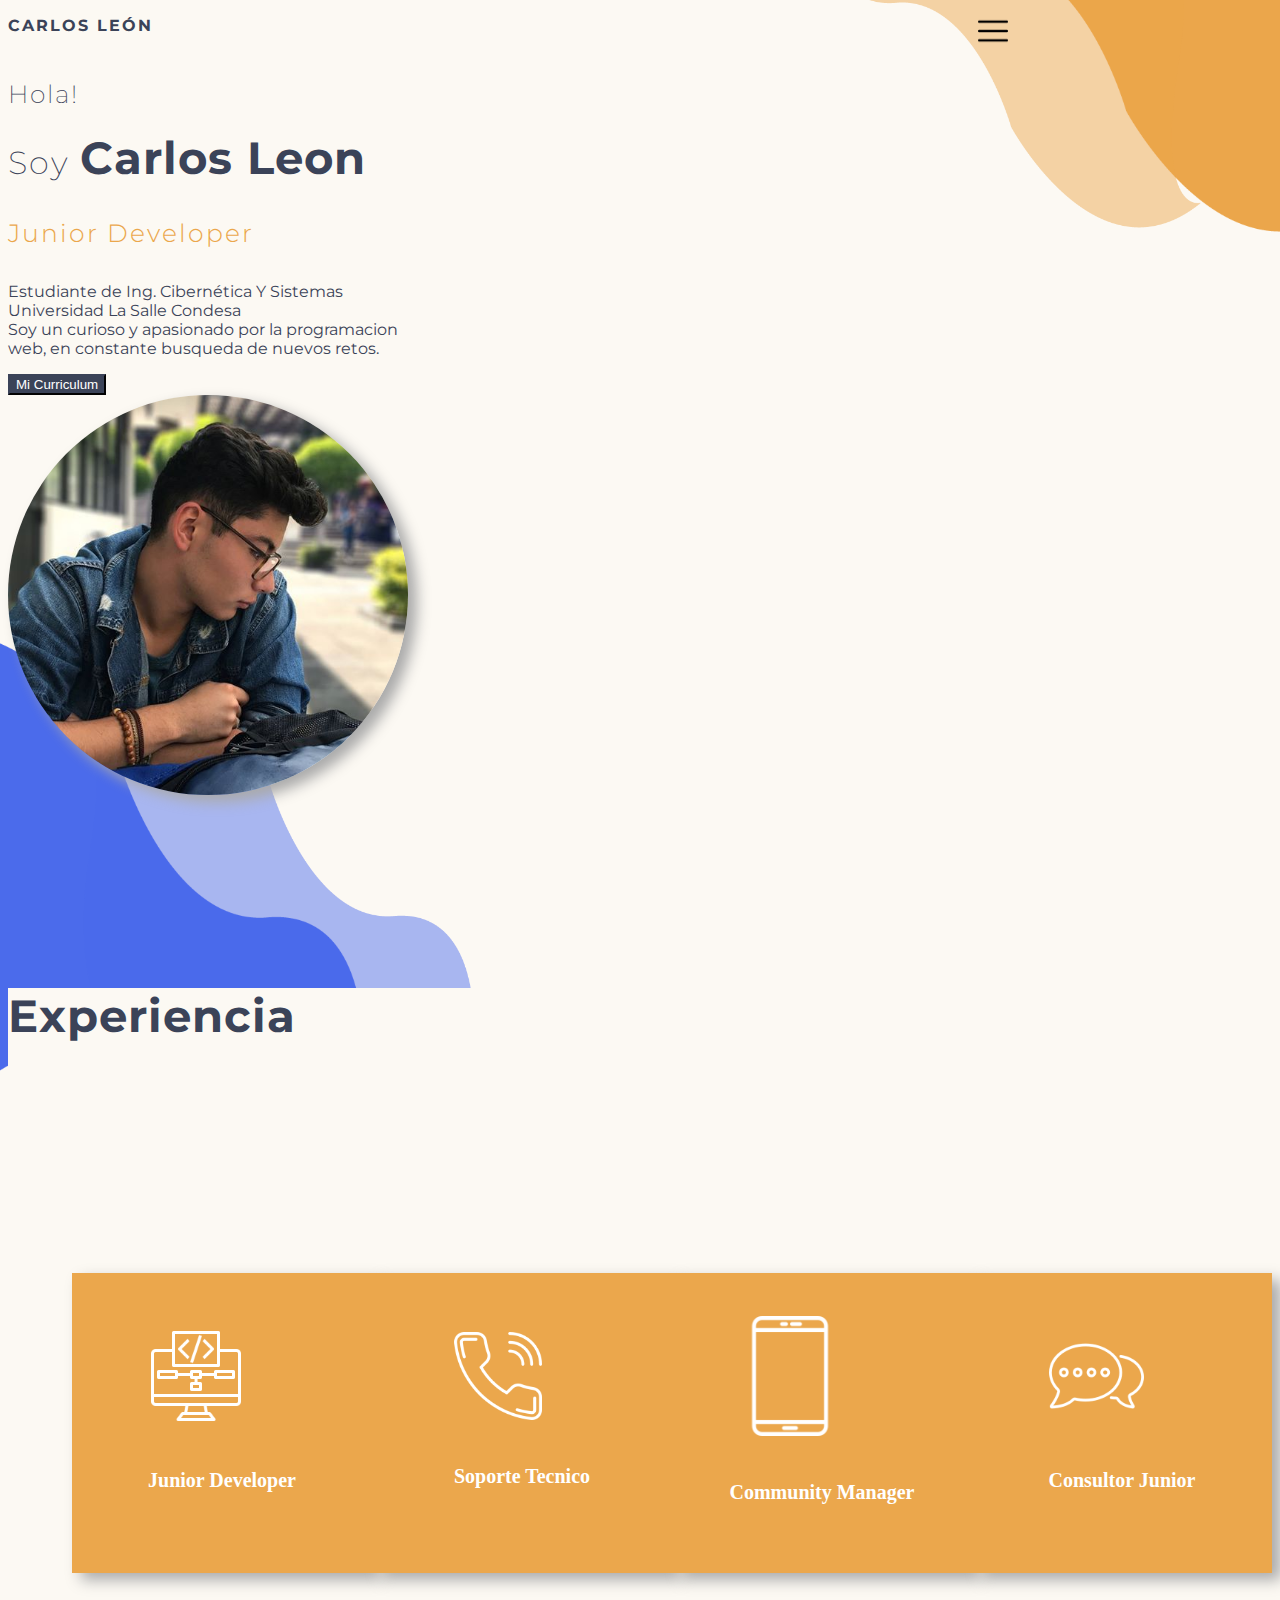
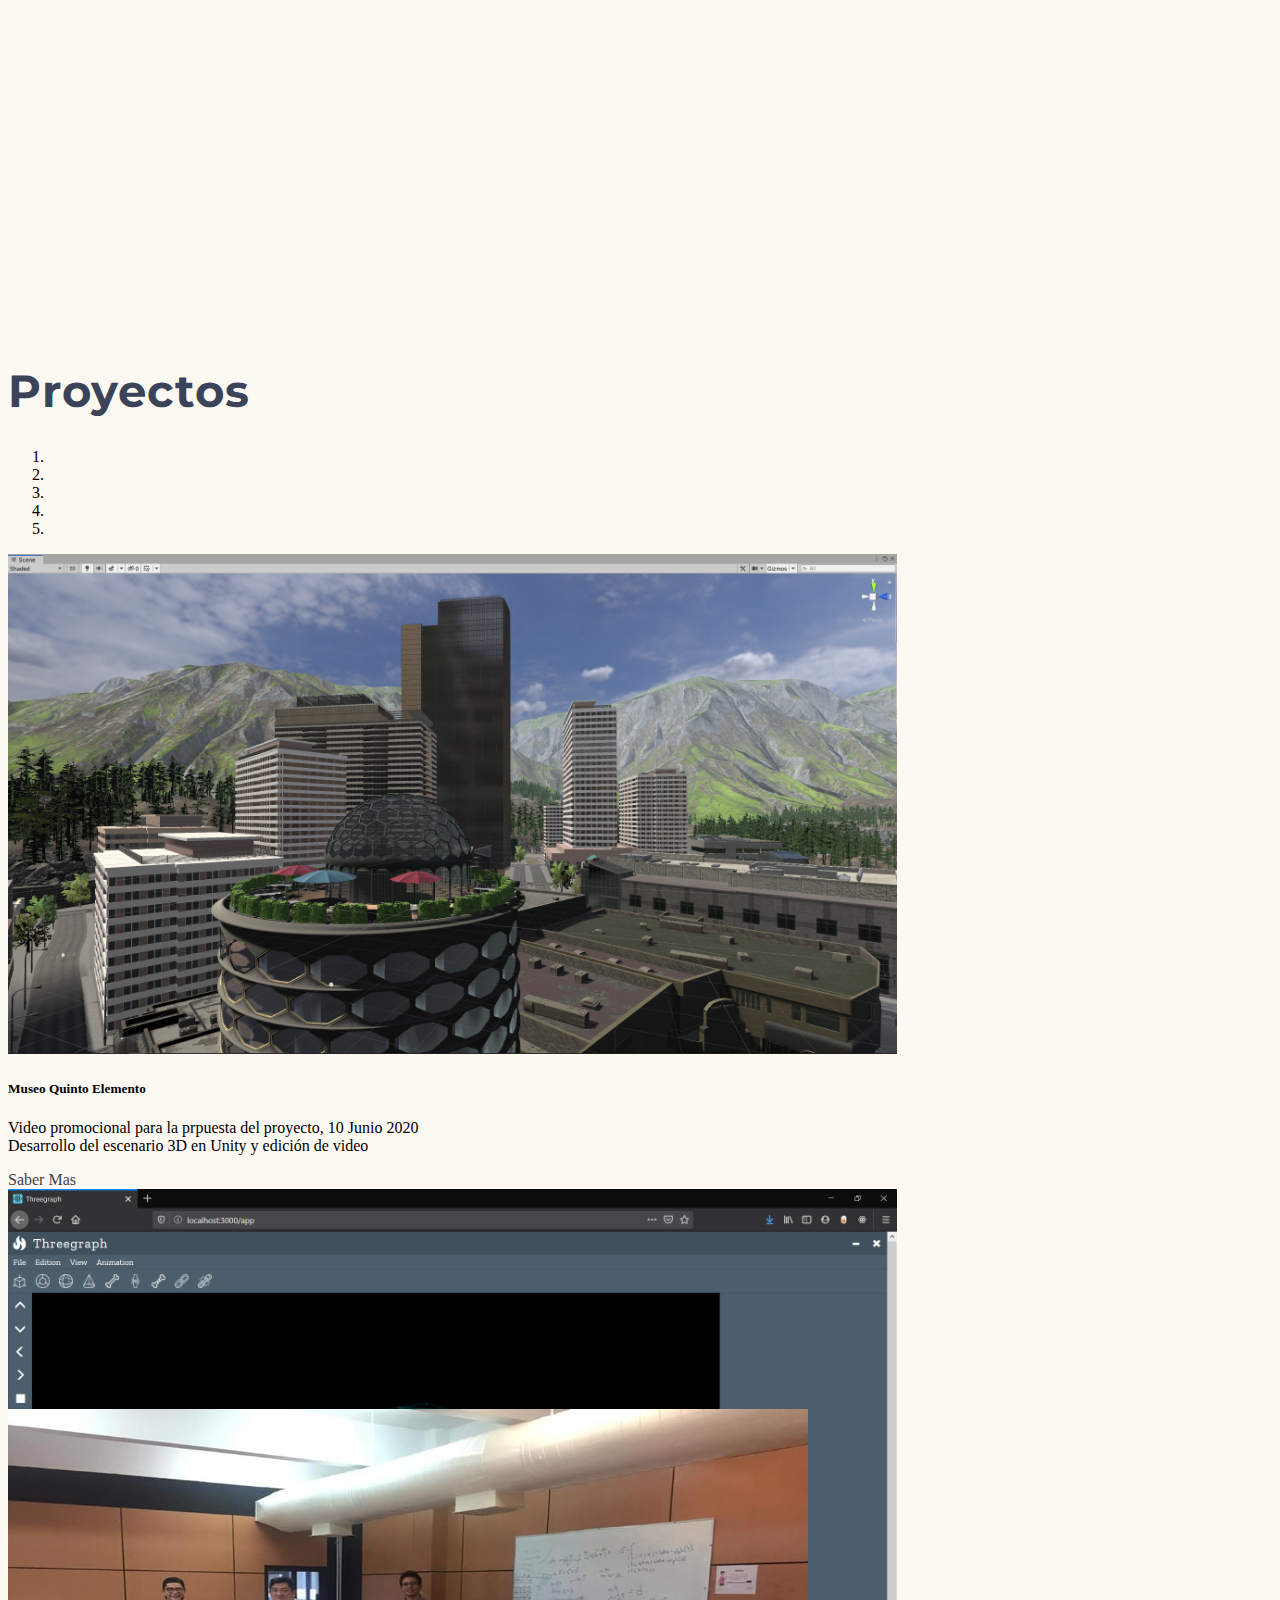
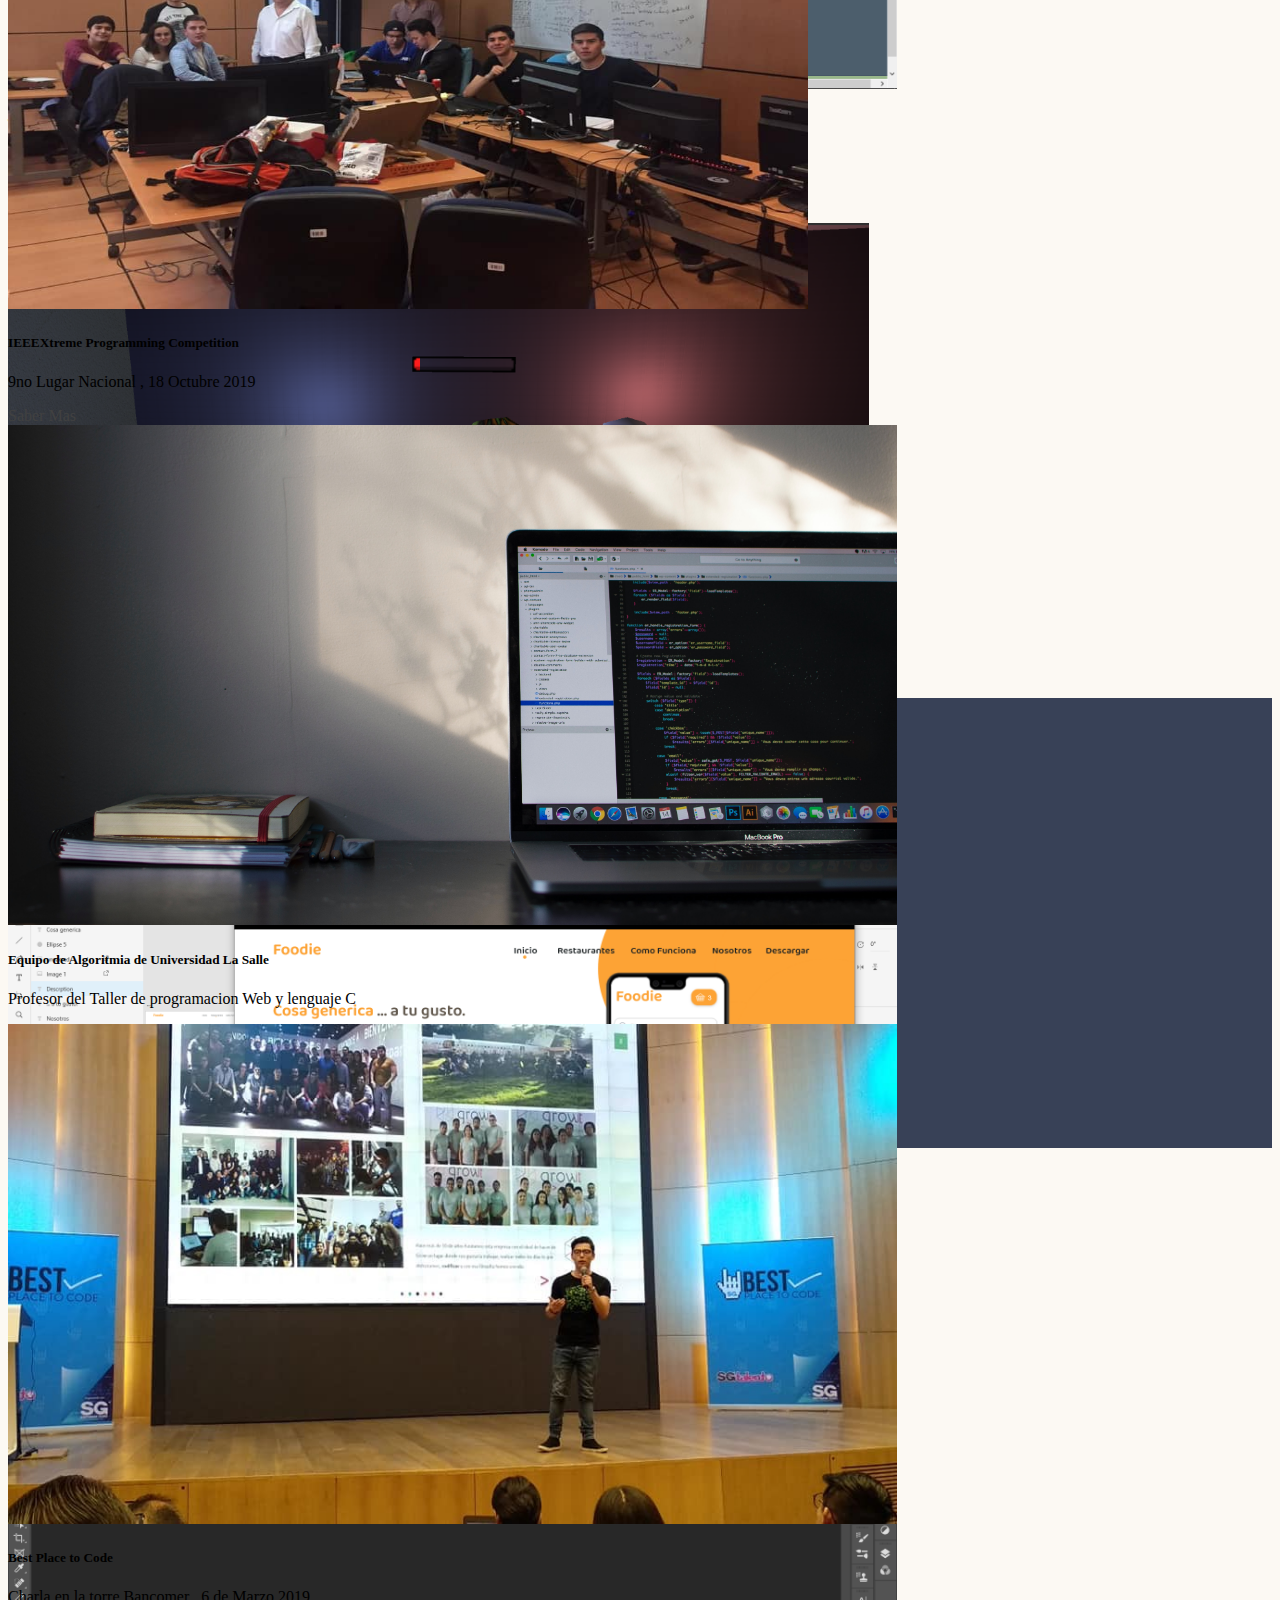
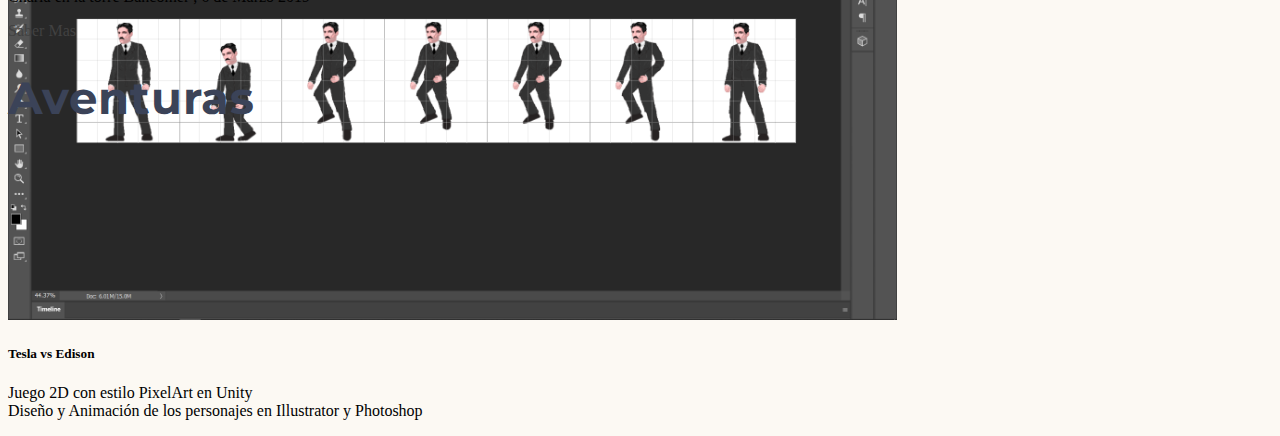
==== commit 6d3e4c44: "New Design" ====
--- a/index.html
+++ b/index.html
@@ -8,64 +8,146 @@
     <link href="https://stackpath.bootstrapcdn.com/bootstrap/4.5.0/css/bootstrap.min.css" rel="stylesheet" integrity="sha384-9aIt2nRpC12Uk9gS9baDl411NQApFmC26EwAOH8WgZl5MYYxFfc+NcPb1dKGj7Sk" crossorigin="anonymous">
     <script src="https://stackpath.bootstrapcdn.com/bootstrap/4.5.0/js/bootstrap.min.js" integrity="sha384-OgVRvuATP1z7JjHLkuOU7Xw704+h835Lr+6QL9UvYjZE3Ipu6Tp75j7Bh/kR0JKI" crossorigin="anonymous"></script>
     <script src="https://stackpath.bootstrapcdn.com/bootstrap/4.5.0/js/bootstrap.bundle.min.js" integrity="sha384-1CmrxMRARb6aLqgBO7yyAxTOQE2AKb9GfXnEo760AUcUmFx3ibVJJAzGytlQcNXd" crossorigin="anonymous"></script>
-    <script async src="https:&#x2F;&#x2F;sdk.canva.com&#x2F;v1&#x2F;embed.js"></script>
+    <!-- <script async src="https:&#x2F;&#x2F;sdk.canva.com&#x2F;v1&#x2F;embed.js"></script> -->
     <link rel="stylesheet" href="./css/style.css">
+
+    <link href="https://stackpath.bootstrapcdn.com/font-awesome/4.7.0/css/font-awesome.min.css" rel="stylesheet" integrity="sha384-wvfXpqpZZVQGK6TAh5PVlGOfQNHSoD2xbE+QkPxCAFlNEevoEH3Sl0sibVcOQVnN"
+        crossorigin="anonymous">
     <script src="./Js/index.js"></script>
 </head>
-<body >
-    <div id="">
-        <section id="navbar" class="fixed-top" style="padding: 0;">
+<body style="background-color: #FCF9F3; overflow-x: hidden;" >
+    <a href="mailto:cleonve@icloud.com?Subject=Let's%20work%20togueter!" class='mail-sticky d-flex align-items-center' style="text-decoration: none;">
+        <img src="./Assets/Images/correo.png"/>
+        <h5 class='ml-2 mb-0' style="color: white;"> Contacto </h5>
+    </a>
+    <img class="fade-in-right" src="./Assets/Images/Untitled-1.png" width="60%" style="position: absolute; left: -22vw; bottom: -43vh; z-index: -1;"/>
+    <img class="fade-in-right" src="./Assets/Images/Untitled-2.png" width="50%" style="position: absolute; left: -5vw; bottom: -36vh; z-index: -1;"/>
+
+    <img class="fade-in-left" src="./Assets/Images/propUp1.png" width="60%" style="position: absolute; right: -18vw; top: -43vh; z-index: -1;"/>
+    <img class="fade-in-left" src="./Assets/Images/propUp0.png" width="50%" style="position: absolute; right: -4vw; top: -32vh; z-index: -1;"/>
+    <div>
+        <div id="myNav" class="overlay">
+            <a href="javascript:void(0)" class="closebtn container d-flex justify-content-end" onclick="closeNav()">&times;</a>
+            <div class="container d-flex flex-column justy-content-center align-items-center" style="margin-top: 10vh;">
+                <a class="nav-link scroll-link" href="#" onclick="closeNav()" data-id="hero" style="color: white;">Inicio </a>
+                <a class="nav-link scroll-link" href="#" onclick="closeNav()" data-id="experience" style="color: white;">Experiencia</a>
+                <a class="nav-link scroll-link" href="#" onclick="closeNav()" data-id="proyects" style="color: white;">Proyectos</a>
+                <a class="nav-link scroll-link" href="#" onclick="closeNav()" data-id="adventures" style="color: white;">Aventuras</a>
+                <a class="nav-link scroll-link" href="#" onclick="closeNav()" data-id="contact" style="color: white;">Contacto</a>
+            </div>
+        </div>
+
+        <section id="navbar" class="fixed-top mt-3" style="padding: 0; z-index: 1;">
             <nav class="navbar container navbar-expand-lg navbar-light d-flex justify-content-between" style="padding: 8px 0; letter-spacing: 2px;">
                 <div>
                     <a class="navbar-brand" href="#" style="font-family: 'Montserrat', sans-serif; font-weight: 700; color: #3B4358;">CARLOS LEÓN</a>
                 </div>
                 
-                <div>
-                    <ul class="navbar-nav mr-auto" >
-                        <li class="nav-item">
-                            <a class="nav-link scroll-link" href="#" data-id="hero">Inicio </a>
-                        </li>
-                        <li class="nav-item">
-                            <a class="nav-link scroll-link" href="#" data-id="experience">Experiencia</a>
-                        </li>
-                        <li class="nav-item">
-                            <a class="nav-link scroll-link" href="#" data-id="proyects">Proyectos</a>
-                        </li>
-                        <li class="nav-item">
-                            <a class="nav-link scroll-link" href="#" data-id="adventures">Aventuras</a>
-                        </li>
-                        <li class="nav-item">
-                            <a class="nav-link scroll-link" href="#" data-id="contact">Contacto</a>
-                        </li>
-                    </ul>
+                <div style="cursor: pointer;">
+                    <img src="./Assets/Images/open-menu.png" style="width: 30px; " onclick="openNav()" style="cursor: pointer;">
                 </div>
               </nav>
         </section>
+        
     
-        <section id="hero" class="" style=" padding: 10vh;">
-            <div class="container d-flex align-items-center">
-                <div>
+        <section id="hero" class="container d-flex align-items-center justify-content-center parallax " style="height: 100vh; ">
+            <div id="land" class="row w-100">
+                <div class="col-sm m-0 ml-5 p-0 d-flex justify-content-center flex-column">
+                    
                     <h2 style="font-family: 'Montserrat', sans-serif; font-weight: 200;color: #3B4358; letter-spacing: 2px; font-size: 25px;">Hola!</h2>
-                    <h1 style="font-family: 'Montserrat', sans-serif; font-weight: 200; color: #3B4358; letter-spacing: 2px;">Soy<b style="font-family: 'Montserrat', sans-serif; font-weight: 700; letter-spacing: 1px; color: #D0826F; font-size: 45px;"> Carlos Leon</b> </h1>
-                    <h4 style="font-family: 'Montserrat', sans-serif; font-weight: 300;color: #D0826F; letter-spacing: 2px; font-size: 25px;">Junior Developer</h4>
-                    <p class="g-text"> Estudiante de Ing. Cibernética Y Sistemas <br> Computacionales Universidad La Salle Condesa <br>
+                    <h1 style="font-family: 'Montserrat', sans-serif; font-weight: 200; color: #3B4358; letter-spacing: 2px;">Soy
+                        <b style="font-family: 'Montserrat', sans-serif; font-weight: 700; letter-spacing: 1px; color: #3B4358; font-size: 45px;"> Carlos Leon</b> </h1>
+                    <h4 style="font-family: 'Montserrat', sans-serif; font-weight: 300;color: #EBA74C; letter-spacing: 2px; font-size: 25px;">Junior Developer</h4>
+                    <p class="g-text" style="text-justify: distribute;"> Estudiante de Ing. Cibernética Y Sistemas <br> Universidad La Salle Condesa <br>
                        Soy un curioso y apasionado por la programacion <br> web, en constante busqueda de nuevos retos. 
                     </p>
-                    <div>
+                    <div class="">
                         <button class="btn btn-primary1" data-toggle="modal" data-target="#cv" >Mi Curriculum</button>
-                        <button class="btn btn-outline-primary" onclick="showGlobe()">Mi Objetivo </button>
-                    </div>
-                </div>
-                <div style="margin-left: 10vw ;">
-                    <img src="./Assets/Images/yo.jpg" alt="yo" class="img-cut" style="z-index: 5;">
+                        <!-- <button class="btn btn-outline-primary" onclick="showGlobe()">Mi Objetivo </button> -->
+                    </div>
+                </div>
+                <div class="col-sm m-0 p-0 d-flex justify-content-center">
+                    <img id="me" src="./Assets/Images/yo.jpg" alt="yo" class="img-cut" style="z-index: 5;">
                     <div >
                         <p id="globe" class="dialog g-text">Aportar mi experiencia como programador web para la solución de nuevos retos, aplicados a todo el ciclo de vida de aplicaciones empresariales y seguir expandiendo mis habilidades y conocimientos. </p>
                     </div>
                 </div>
             </div>
         </section>
-    
-        <section id="experience" class="container" style="padding: 5vh 0;">
+
+        <section id="experience" style="height: 100vh; background-color: #FCF9F3; z-index: 5;" class="d-flex flex-column align-items-center justify-content-center">
+            <h1 class="d-flex align-items-center justify-content-center"  style="font-family: 'Montserrat', sans-serif; font-weight: 700; letter-spacing: 1px;  color: #3B4358;  font-size: 45px;">Experiencia</h1>
+            <div class="container" style="width: 90vw; max-width: none; margin: 0 5vw;">
+                <div class="card" style="background-color: transparent; border: none;">
+                    <div class="face face1" style="background-color: #EBA74C;">
+                        <div class="d-flex justify-content-center flex-column align-items-center">
+                            <img src="./Assets/Images/development.png" alt="" width="65%" style="padding-bottom: 14px;">
+                            <h4 class="title" style="color: white;">Junior Developer</h4>
+                        </div>
+                    </div>
+                    <div class="face face2">
+                        <div class="content">
+                            <h4 class="title">Junior Developer</h4>
+                            <p style="text-align: start;"> <b>GrowIt Consulting</b> <br/> 15/Feb/19 - Now  </p><br/> 
+                            <p class="description" style="text-align: start;">&middot; Programador de soluciones con .net Framework. <br>
+                                &middot; Desarrollo de proyectos con Power Platform.<br>
+                                &middot; Desarrollo de aplicaciones web con ASP y Javascript.</p>
+                        </div>
+                    </div>
+                </div>
+                <div class="card" style="background-color: transparent; border: none;">
+                    <div class="face face1" style="background-color: #EBA74C;">
+                        <div class="d-flex justify-content-center flex-column align-items-center">
+                            <img src="./Assets/Images/phone.png" alt="" width="65%" style="padding-bottom: 14px;">
+                            <h4 class="title" style="color: white;">Soporte Tecnico </h4>
+                        </div>
+                    </div>
+                    <div class="face face2">
+                        <div class="content">
+                            <h4 class="title">Soporte Tecnico</h4>
+                            <p style="text-align: start;"> <b>Cibernet</b> <br/> 3/Jun/18 - 15/Agu/18  </p><br/> 
+                            <p class="description" style="text-align: start;">&middot; Soporte técnico vía telefónica de software 
+                                 POS con facturación electrónica. </p>
+                        </div>
+                    </div>
+                </div>
+                <div class="card" style="background-color: transparent; border: none;">
+                    <div class="face face1" style="background-color: #EBA74C;">
+                        <div class="d-flex justify-content-center flex-column align-items-center">
+                            <img src="./Assets/Images/telephone.png" alt="" width="65%" style="padding-bottom: 14px;">
+                            <h4 class="title" style="color: white;">Community Manager</h4>
+                        </div>
+                    </div>
+                    <div class="face face2">
+                        <div class="content">
+                            <h4 class="title">Community Manager</h4>
+                            <p style="text-align: start;"> <b>Pizzas Veronna</b> <br/> 17 Junio 2017 -  19 Agosto 2017  </p><br/> 
+                            <p class="description" style="text-align: start;">&middot; Administración de la cuenta de Facebook e Instagram <br>=
+                                &middot; Generación de contenidos digitales para redes sociales. <br>
+                                &middot; Supervisión de servicio al cliente. <br> </p>
+                        </div>
+                    </div>
+                </div>
+                <div class="card" style="background-color: transparent; border: none;">
+                    <div class="face face1" style="background-color: #EBA74C;">
+                        <div class="d-flex justify-content-center flex-column align-items-center">
+                            <img src="./Assets/Images/message.png" alt="" width="65%" style="padding-bottom: 14px;">
+                            <h4 class="title" style="color: white;">Consultor Junior</h4>
+                        </div>
+                    </div>
+                    <div class="face face2">
+                        <div class="content">
+                            <h4 class="title">Consultor Junior</h4>
+                            <p style="text-align: start;"> <b>AE Microfinance</b> <br/> Invierno 2017</p><br/> 
+                            <p class="description" style="text-align: start;">&middot;  Levantamiento de Información para la evaluación de desempeño social de microfinancieras.</p>
+                        </div>
+                    </div>
+                </div>
+                
+            </div>
+        </section>
+        
+        <!-- <section id="experience" class="container" style="padding: 5vh 0;">
                 <div class="container-fluid">
                     <div class="row" style="padding: 0;">
                         <div class="col" style="padding: 0;">
@@ -147,145 +229,165 @@
                     </div>
                 </div>
         </section>
+     -->
+        <section id='proyects' class="container d-flex justify-content-center align-items-center" style="padding: 5vh 0; height: 100vh;">
+            <div class="row">
+                <div class="col-sm-3 d-flex align-items-center">
+                    <h1 style="font-family: 'Montserrat', sans-serif; font-weight: 700; letter-spacing: 1px;  color: #3B4358;  font-size: 45px;">Proyectos</h1>
+                </div>
+                <div class="col-sm">
+                    <div id="proyectCar" class="carousel slide" data-ride="carousel">
+                        <ol class="carousel-indicators">
+                          <li data-target="#proyectCar" data-slide-to="0" class="active"></li>
+                          <li data-target="#proyectCar" data-slide-to="1"></li>
+                          <li data-target="#proyectCar" data-slide-to="2"></li>
+                          <li data-target="#proyectCar" data-slide-to="3"></li>
+                          <li data-target="#proyectCar" data-slide-to="4"></li>
+                        </ol>
+                        <div class="carousel-inner">
+                          <div class="carousel-item active">
+                            <img class="w-100" src="./Assets/Images/gus.png" alt="First slide" style="height: 500px;">
+                            <div class="carousel-caption d-none d-md-block">
+                                <h5>Museo Quinto Elemento</h5>
+                                <p>Video promocional para la prpuesta del proyecto, 10 Junio 2020 <br> Desarrollo del escenario 3D en Unity y edición de video</p>
+                                <a class="btn btn-outline-primary" href="https://www.youtube.com/watch?v=qAGEqSBCVe4&t=95s" target="_blank">Saber Mas</a>
+                              </div>
+                          </div>
+                          <div class="carousel-item">
+                            <img class="d-block w-100" src="./Assets/Images/THREEPHICS.png" alt="Second slide" style="height: 500px;">
+                            <div class="carousel-caption d-none d-md-block">
+                                <h5>Threegraph</h5>
+                                <p>Software de Modelado 3D hecho en React con three.js, 26 Febrero 2020 <br>
+                                    Diseño y programación de UI / UX, y la integración con las funciones</p>
+                                <a class="btn btn-outline-primary" href="https://github.com/Djcharles26/THREEPHICS" target="_blank">Saber Mas</a>
+                              </div>
+                        </div>
+                          <div class="carousel-item">
+                            <img class="d-block w-100" src="./Assets/Images/juf.png" alt="Third slide" style="height: 500px;">
+                            <div class="carousel-caption d-none d-md-block">
+                                <h5>Inside Me</h5>
+                                <p>Juego 3D desarrollado en Unity para explicar la funcion de un neutrófilo, 27 de Mayo 2020</p>
+                              </div>
+                          </div>
+                          <div class="carousel-item">
+                            <img class="d-block w-100" src="./Assets/Images/foodie.png" alt="Third slide" style="height: 500px;">
+                            <div class="carousel-caption d-none d-md-block" style="background-color: rgba(0, 0, 0, .7);">
+                                <h5>Foodie</h5>
+                                <p>Diseño de UI/UX en Adobe XD para pagina Web  y Aplicacion Movil, 3 de Junio 2020</p>
+                              </div>
+                          </div>
+                          <div class="carousel-item">
+                            <img class="d-block w-100" src="./Assets/Images/tesla.png" alt="Third slide" style="height: 500px;">
+                            <div class="carousel-caption d-none d-md-block" >
+                                <h5>Tesla vs Edison</h5>
+                                <p>Juego 2D con estilo PixelArt en Unity  <br>
+                                Diseño y Animación de los personajes en Illustrator y Photoshop</p>
+                              </div>
+                          </div>
+                        </div>
+                        <a class="carousel-control-prev" href="#proyectCar" role="button" data-slide="prev">
+                          <span class="carousel-control-prev-icon" aria-hidden="true"></span>
+                          <span class="sr-only">Previous</span>
+                        </a>
+                        <a class="carousel-control-next" href="#proyectCar" role="button" data-slide="next">
+                          <span class="carousel-control-next-icon" aria-hidden="true"></span>
+                          <span class="sr-only">Next</span>
+                        </a>
+                      </div>
+                </div>
+                
+
+            </div>
+            
+        </section>
     
-        <section id='proyects' class="container" style="padding: 5vh 0;">
-            <div id="proyectCar" class="carousel slide" data-ride="carousel">
-                <ol class="carousel-indicators">
-                  <li data-target="#proyectCar" data-slide-to="0" class="active"></li>
-                  <li data-target="#proyectCar" data-slide-to="1"></li>
-                  <li data-target="#proyectCar" data-slide-to="2"></li>
-                  <li data-target="#proyectCar" data-slide-to="3"></li>
-                  <li data-target="#proyectCar" data-slide-to="4"></li>
-                </ol>
-                <div class="carousel-inner">
-                  <div class="carousel-item active">
-                    <img class="w-100" src="./Assets/Images/gus.png" alt="First slide" style="height: 710px; width: 350px;">
-                    <div class="carousel-caption d-none d-md-block">
-                        <h5>Museo Quinto Elemento</h5>
-                        <p>Video promocional para la prpuesta del proyecto, 10 Junio 2020 <br> Desarrollo del escenario 3D en Unity y edición de video</p>
-                        <a class="btn btn-outline-primary" href="https://www.youtube.com/watch?v=qAGEqSBCVe4&t=95s" target="_blank">Saber Mas</a>
-                      </div>
-                  </div>
-                  <div class="carousel-item">
-                    <img class="d-block w-100" src="./Assets/Images/THREEPHICS.png" alt="Second slide" style="height: 710px; width: 350px;">
-                    <div class="carousel-caption d-none d-md-block">
-                        <h5>Threegraph</h5>
-                        <p>Software de Modelado 3D hecho en React con three.js, 26 Febrero 2020 <br>
-                            Diseño y programación de UI / UX, y la integración con las funciones</p>
-                        <a class="btn btn-outline-primary" href="https://github.com/Djcharles26/THREEPHICS" target="_blank">Saber Mas</a>
-                      </div>
-                </div>
-                  <div class="carousel-item">
-                    <img class="d-block w-100" src="./Assets/Images/juf.png" alt="Third slide" style="height: 710px; width: 350px;">
-                    <div class="carousel-caption d-none d-md-block">
-                        <h5>Inside Me</h5>
-                        <p>Juego 3D desarrollado en Unity para explicar la funcion de un neutrófilo, 27 de Mayo 2020</p>
-                      </div>
-                  </div>
-                  <div class="carousel-item">
-                    <img class="d-block w-100" src="./Assets/Images/foodie.png" alt="Third slide" style="height: 710px; width: 350px;">
-                    <div class="carousel-caption d-none d-md-block" style="background-color: rgba(0, 0, 0, .7);">
-                        <h5>Foodie</h5>
-                        <p>Diseño de UI/UX en Adobe XD para pagina Web  y Aplicacion Movil, 3 de Junio 2020</p>
-                      </div>
-                  </div>
-                  <div class="carousel-item">
-                    <img class="d-block w-100" src="./Assets/Images/tesla.png" alt="Third slide" style="height: 710px; width: 350px;">
-                    <div class="carousel-caption d-none d-md-block" >
-                        <h5>Tesla vs Edison</h5>
-                        <p>Juego 2D con estilo PixelArt en Unity  <br>
-                        Diseño y Animación de los personajes en Illustrator y Photoshop</p>
-                      </div>
-                  </div>
-                </div>
-                <a class="carousel-control-prev" href="#proyectCar" role="button" data-slide="prev">
-                  <span class="carousel-control-prev-icon" aria-hidden="true"></span>
-                  <span class="sr-only">Previous</span>
-                </a>
-                <a class="carousel-control-next" href="#proyectCar" role="button" data-slide="next">
-                  <span class="carousel-control-next-icon" aria-hidden="true"></span>
-                  <span class="sr-only">Next</span>
-                </a>
-              </div>
-        </section>
-    
-        <section id="adventures" class="container" style="padding: 5vh 0;">
-            <div id="carouselExampleIndicators" class="carousel slide" data-ride="carousel">
-                <ol class="carousel-indicators">
-                  <li data-target="#carouselExampleIndicators" data-slide-to="0" class="active"></li>
-                  <li data-target="#carouselExampleIndicators" data-slide-to="1"></li>
-                  <li data-target="#carouselExampleIndicators" data-slide-to="2"></li>
-                </ol>
-                <div class="carousel-inner">
-                  <div class="carousel-item active">
-                    <img class="w-100" src="./Assets/Images/IEEXtreme.jpg" alt="First slide" style="height: 710px; width: 350px;">
-                    <div class="carousel-caption d-none d-md-block">
-                        <h5>IEEEXtreme Programming Competition</h5>
-                        <p>9no Lugar Nacional , 18 Octubre 2019</p>
-                        <a class="btn btn-outline-primary" href="https://hoy.lasalle.mx/lasallistas-top10-de-programacion/" target="_blank">Saber Mas</a>
-                      </div>
-                  </div>
-                  <div class="carousel-item">
-                    <img class="d-block w-100" src="./Assets/Images/code.jpg" alt="Second slide" style="height: 710px; width: 350px;">
-                    <div class="carousel-caption d-none d-md-block">
-                        <h5>Equipo de Algoritmia de Universidad La Salle</h5>
-                        <p>Profesor del Taller de programacion Web y lenguaje C </p>
-                      </div>
-                </div>
-                  <div class="carousel-item">
-                    <img class="d-block w-100" src="./Assets/Images/btc 2.png" alt="Third slide" style="height: 710px; width: 350px;">
-                    <div class="carousel-caption d-none d-md-block">
-                        <h5>Best Place to Code</h5>
-                        <p>Charla en la torre Bancomer  , 6 de Marzo 2019</p>
-                        <a class="btn btn-outline-primary" href="https://www.facebook.com/bestplacetocode/photos/a.1908675865900099/2488315341269479" target="_blank">Saber Mas</a>
-                      </div>
-                  </div>
-                </div>
-                <a class="carousel-control-prev" href="#carouselExampleIndicators" role="button" data-slide="prev">
-                  <span class="carousel-control-prev-icon" aria-hidden="true"></span>
-                  <span class="sr-only">Previous</span>
-                </a>
-                <a class="carousel-control-next" href="#carouselExampleIndicators" role="button" data-slide="next">
-                  <span class="carousel-control-next-icon" aria-hidden="true"></span>
-                  <span class="sr-only">Next</span>
-                </a>
-              </div>
+        <section id="adventures" class="container" style="padding: 5vh 0; height: 100vh;">
+            <div class="row">
+                <div class="col">
+                    <div id="carouselExampleIndicators" class="carousel slide" data-ride="carousel">
+                        <ol class="carousel-indicators">
+                          <li data-target="#carouselExampleIndicators" data-slide-to="0" class="active"></li>
+                          <li data-target="#carouselExampleIndicators" data-slide-to="1"></li>
+                          <li data-target="#carouselExampleIndicators" data-slide-to="2"></li>
+                        </ol>
+                        <div class="carousel-inner">
+                          <div class="carousel-item active">
+                            <img class="w-100" src="./Assets/Images/IEEXtreme.jpg" alt="First slide" style="height: 500px; width:800px;">
+                            <div class="carousel-caption d-none d-md-block">
+                                <h5>IEEEXtreme Programming Competition</h5>
+                                <p>9no Lugar Nacional , 18 Octubre 2019</p>
+                                <a class="btn btn-outline-primary" href="https://hoy.lasalle.mx/lasallistas-top10-de-programacion/" target="_blank">Saber Mas</a>
+                              </div>
+                          </div>
+                          <div class="carousel-item">
+                            <img class="d-block w-100" src="./Assets/Images/code.jpg" alt="Second slide" style="height: 500px;">
+                            <div class="carousel-caption d-none d-md-block">
+                                <h5>Equipo de Algoritmia de Universidad La Salle</h5>
+                                <p>Profesor del Taller de programacion Web y lenguaje C </p>
+                              </div>
+                        </div>
+                          <div class="carousel-item">
+                            <img class="d-block w-100" src="./Assets/Images/btc 2.png" alt="Third slide" style="height: 500px;">
+                            <div class="carousel-caption d-none d-md-block">
+                                <h5>Best Place to Code</h5>
+                                <p>Charla en la torre Bancomer  , 6 de Marzo 2019</p>
+                                <a class="btn btn-outline-primary" href="https://www.facebook.com/bestplacetocode/photos/a.1908675865900099/2488315341269479" target="_blank">Saber Mas</a>
+                              </div>
+                          </div>
+                        </div>
+                        <a class="carousel-control-prev" href="#carouselExampleIndicators" role="button" data-slide="prev">
+                          <span class="carousel-control-prev-icon" aria-hidden="true"></span>
+                          <span class="sr-only">Previous</span>
+                        </a>
+                        <a class="carousel-control-next" href="#carouselExampleIndicators" role="button" data-slide="next">
+                          <span class="carousel-control-next-icon" aria-hidden="true"></span>
+                          <span class="sr-only">Next</span>
+                        </a>
+                    </div>
+                </div>
+                <div class="col-sm-3 d-flex align-items-center">
+                    <h1 style="font-family: 'Montserrat', sans-serif; font-weight: 700; letter-spacing: 1px;  color: #3B4358;  font-size: 45px;">Aventuras</h1>
+                </div>
+
+            </div>
+            
+
+            
         </section>
         
-        <section id='contact' class="d-flex" style="margin: 25px;"> 
-            <div class="container d-flex justify-content-around align-items-center">
-                <div class="flip-container" ontouchstart="this.classList.toggle('hover');" style="height: 500px;width: 700px;">
-                    <div class="flipper ">
-                        <div class="front" >
-                            <img src="./Assets/Images/1.png" alt="" width="100%">
-                        </div>
-                        <div class="back" style="text-align: start;">
-                            <img src="./Assets/Images/2.png" alt="" width="100%">
-                        </div>
-                    </div>
-                </div>
-                <div class="d-flex flex-column ">
-                    <div class="d-flex align-items-center mb-1">
-                        <img src="./Assets/Images/whatsapp.png" alt="" width="35px" height="35px" style="margin:5px  0">
-                        <p style="font-family: 'Montserrat', sans-serif; font-weight: 200;color: #3B4358; letter-spacing: 2px; font-size: 25px; margin: 0;"> &nbsp;&nbsp;&nbsp; 55 1962 4220</p>
-                    </div>
-                    <div class="d-flex">
-                        <img src="./Assets/Images/llamada.png" alt="" width="35px" height="35px" style="margin:5px  0">
-                        <p style="font-family: 'Montserrat', sans-serif; font-weight: 200;color: #3B4358; letter-spacing: 2px; font-size: 25px; margin: 0;"> &nbsp;&nbsp;&nbsp;  797 971 5375</p>
-                    </div>
-                    <div class="d-flex">
-                        <img src="./Assets/Images/www.png" alt="" width="35px" height="35px" style="margin:5px  0">
-                        <p style="font-family: 'Montserrat', sans-serif; font-weight: 200;color: #3B4358; letter-spacing: 2px; font-size: 25px;"> &nbsp;&nbsp;&nbsp;  cleonve@icloud.com </p>
-                    </div>
-                    <div class="d-flex">
-                        <img src="./Assets/Images/linkedin.png" alt="" width="35px" height="35px" style="margin:5px  0">
-                        <p style="font-family: 'Montserrat', sans-serif; font-weight: 200;color: #3B4358; letter-spacing: 2px; font-size: 25px;"> &nbsp;&nbsp;&nbsp;  <a href="https://www.linkedin.com/in/carlos-leon-vera-1b4526183/"> Carlos Leon Vera</a> </p>
-                    </div>
-                    <div class="d-flex">
-                        <img src="./Assets/Images/github-image.png" alt="" width="35px" height="35px" style="margin:5px  0">
-                        <p style="font-family: 'Montserrat', sans-serif; font-weight: 200;color: #3B4358; letter-spacing: 2px; font-size: 25px;"> &nbsp;&nbsp;&nbsp;  <a href="https://github.com/SrChinowski"> Carlos Leon</a> </p>
-                    </div>
-                </div>
+        <section id='contact' class="d-flex justify-content-center align-items-center" style=" height: 50vh; background-color: #384157;"> 
+            <div class="row" style="width: 70vw;">
+                <div class="col">
+                    <h1 style="font-family: 'Montserrat', sans-serif; font-weight: 700; letter-spacing: 1px;  color: white;  font-size: 45px;">Contacto</h1>
+                </div>
+                <div class="col">
+                    <div class="d-flex flex-column ">
+                        <div class="d-flex align-items-center mb-1">
+                            <img src="./Assets/Images/whatsapp.png" alt="" width="35px" height="35px" style="margin:5px  0">
+                            <p style="font-family: 'Montserrat', sans-serif; font-weight: 200;color: white; letter-spacing: 2px; font-size: 25px; margin: 0;"> &nbsp;&nbsp;&nbsp; 55 1962 4220</p>
+                        </div>
+                        <div class="d-flex">
+                            <img src="./Assets/Images/llamada.png" alt="" width="35px" height="35px" style="margin:5px  0">
+                            <p style="font-family: 'Montserrat', sans-serif; font-weight: 200;color: white; letter-spacing: 2px; font-size: 25px; margin: 0;"> &nbsp;&nbsp;&nbsp;  797 971 5375</p>
+                        </div>
+                        <div class="d-flex">
+                            <img src="./Assets/Images/www.png" alt="" width="35px" height="35px" style="margin:5px  0">
+                            <p style="font-family: 'Montserrat', sans-serif; font-weight: 200;color: white; letter-spacing: 2px; font-size: 25px;"> &nbsp;&nbsp;&nbsp;  cleonve@icloud.com </p>
+                        </div>
+                        <div class="d-flex">
+                            <img src="./Assets/Images/linkedin.png" alt="" width="35px" height="35px" style="margin:5px  0">
+                            <p style="font-family: 'Montserrat', sans-serif; font-weight: 200;color: white; letter-spacing: 2px; font-size: 25px;"> &nbsp;&nbsp;&nbsp;  <a href="https://www.linkedin.com/in/carlos-leon-vera-1b4526183/"> Carlos Leon Vera</a> </p>
+                        </div>
+                        <div class="d-flex">
+                            <img src="./Assets/Images/github-image.png" alt="" width="35px" height="35px" style="margin:5px  0">
+                            <p style="font-family: 'Montserrat', sans-serif; font-weight: 200;color: white; letter-spacing: 2px; font-size: 25px;"> &nbsp;&nbsp;&nbsp;  <a href="https://github.com/SrChinowski"> Carlos Leon</a> </p>
+                        </div>
+                    </div>
+                </div>
+                
+
+            </div>
+                
             </div>
             
         </section>
--- a/css/style.css
+++ b/css/style.css
@@ -1,12 +1,13 @@
 
 @import url('https://fonts.googleapis.com/css2?family=Montserrat:wght@100;200;300;700&display=swap');
 @import url('https://fonts.googleapis.com/css2?family=Montserrat:wght@100;200;700&display=swap');
-
+/* https://codepen.io/AdamDipinto/pen/JjPmxPe */
 .img-cut {
     object-fit: cover;
     border-radius: 50%;
-    width: 500px;
-    height: 500px;
+    width: 400px;
+    height: 400px;
+    box-shadow: 9px 7px 14px #aaaaaa;
 }
 
 .img-cut-c {
@@ -141,8 +142,8 @@
   }
   .btn-primary1:hover{
     color: white;
-    background-color: #D0826F;
-    border-color: #D0826F;
+    background-color: #EBA74C;
+    border-color: #EBA74C;
   }
   .btn-primary1:active{
     color: white;
@@ -176,4 +177,257 @@
 
   #content-layer{
     position: absolute;
-  }+  }
+
+  .overlay {
+    height: 0%;
+    width: 100%;
+    position: fixed;
+    z-index: 999;
+    top: 0;
+    left: 0;
+    background-color:#384157;
+    overflow-y: hidden;
+    transition: 0.5s;
+  }
+  
+  .overlay-content {
+    position: relative;
+    top: 25%;
+    width: 100%;
+    text-align: center;
+    margin-top: 30px;
+  }
+  
+  .overlay a {
+    padding: 8px;
+    text-decoration: none;
+    font-size: 36px;
+    color: white;
+    display: block;
+    transition: 0.3s;
+  }
+  
+  .overlay a:hover, .overlay a:focus {
+    color: #f1f1f1;
+  }
+  
+  .overlay .closebtn {
+    font-size: 60px;
+  }
+  
+  @media screen and (max-height: 450px) {
+    .overlay {overflow-y: auto;}
+    .overlay a {font-size: 20px}
+    .overlay .closebtn {
+    font-size: 40px;
+    top: 15px;
+    right: 35px;
+    }}
+
+
+
+    .mail-sticky{
+      box-shadow: 2px 2px 2px 1px rgba(22, 22, 22, 0.2);
+      background-color: rgb(81, 118, 240);
+      padding: 10px;
+      z-index: 99;
+      position: fixed;
+      right: -90px;
+      bottom: 10vh;
+      border-radius: 15px 0 0 15px;
+      transition: ease 0.3s;
+    }
+    .mail-sticky:hover{
+      right: 0;
+      cursor: pointer;
+    }
+
+.fade-in { 
+  animation: fadeInAnimation ease 1.5s ;
+  animation-iteration-count: 1; 
+  animation-fill-mode: forwards; 
+} 
+
+@keyframes fadeInAnimation { 
+  0% { 
+      transform: translateY(15%);
+      opacity: 0; 
+  } 
+  100% { 
+      opacity: 1; 
+    } 
+} 
+
+
+.fade-in-left { 
+  animation: fadeInLeftAnimation ease-out .8s ;
+  animation-iteration-count: 1; 
+  animation-fill-mode: forwards; 
+} 
+
+@keyframes fadeInLeftAnimation { 
+  0% { 
+      transform: translatex(15%);
+      opacity: 0; 
+  } 
+  100% { 
+      opacity: 1; 
+    } 
+} 
+
+.fade-in-right { 
+  animation: fadeInRightAnimation ease-out .8s ;
+  animation-iteration-count: 1; 
+  animation-fill-mode: forwards; 
+} 
+
+@keyframes fadeInRightAnimation { 
+  0% { 
+      transform: translatex(-15%);
+      opacity: 0; 
+  } 
+  100% { 
+      opacity: 1; 
+    } 
+} 
+
+.container {
+  width: 1000px;
+  position: relative;
+  display: flex;
+  justify-content: space-between;
+}
+
+.container .card {
+  position: relative;
+  border-radius: 10px;
+}
+
+.container .card .icon {
+  position: absolute;
+  top: 0;
+  left: 0;
+  width: 100%;
+  height: 100%;
+  background: #f00;
+  transition: 0.7s;
+  z-index: 1;
+}
+
+.container .card:nth-child(1) .icon {
+  background: #e07768;
+}
+
+.container .card:nth-child(2) .icon {
+  background: #6eadd4;
+}
+
+.container .card:nth-child(3) .icon {
+  background: #4aada9;
+}
+
+
+.container .card .icon .fa {
+  position: absolute;
+  top: 50%;
+  left: 50%;
+  transform: translate(-50%, -50%);
+  font-size: 80px;
+  transition: 0.7s;
+  color: #fff;
+}
+
+i {
+  position: absolute;
+  top: 50%;
+  left: 50%;
+  transform: translate(-50%, -50%);
+  font-size: 80px;
+  transition: 0.7s;
+  color: #fff;
+}
+
+.container .card .face {
+  width: 300px;
+  height: 300px;
+  transition: 0.5s;
+}
+
+.container .card .face.face1 {
+  position: relative;
+  background: #333;
+  display: flex;
+  justify-content: center;
+  align-items: center;
+  z-index: 1;
+  transform: translateY(200px);
+}
+
+.container .card:hover .face.face1{
+  background: #ff0057;
+  transform: translateY(0px);
+}
+
+.container .card .face.face1 .content {
+  opacity: 1;
+  transition: 0.5s;
+}
+
+.container .card:hover .face.face1 .content {
+  opacity: 1;
+}
+
+.container .card .face.face1 .content i{
+  max-width: 100px;
+}
+
+.container .card .face.face2 {
+  position: relative;
+  background: #fff;
+  display: flex;
+  justify-content: center;
+  align-items: center;
+  padding: 20px;
+  box-sizing: border-box;
+  box-shadow: 9px 7px 14px #aaaaaa;
+  transform: translateY(-100px);
+}
+
+.container .card:hover .face.face2{
+  transform: translateY(0);
+}
+
+.container .card .face.face2 .content p {
+  margin: 0;
+  padding: 0;
+  text-align: center;
+  color: #414141;
+}
+
+.container .card .face.face2 .content h3 {
+  margin: 0 0 10px 0;
+  padding: 0;
+  color: #fff;
+  font-size: 24px;
+  text-align: center;
+  color: #414141;
+} 
+
+.container a {
+  text-decoration: none;
+  color: #414141;
+}
+
+.parallax {
+  /* The image used */
+
+  /* Set a specific height */
+  min-height: 500px; 
+
+  /* Create the parallax scrolling effect */
+  background-attachment: fixed;
+  background-position: center;
+  background-repeat: no-repeat;
+  background-size: cover;
+}
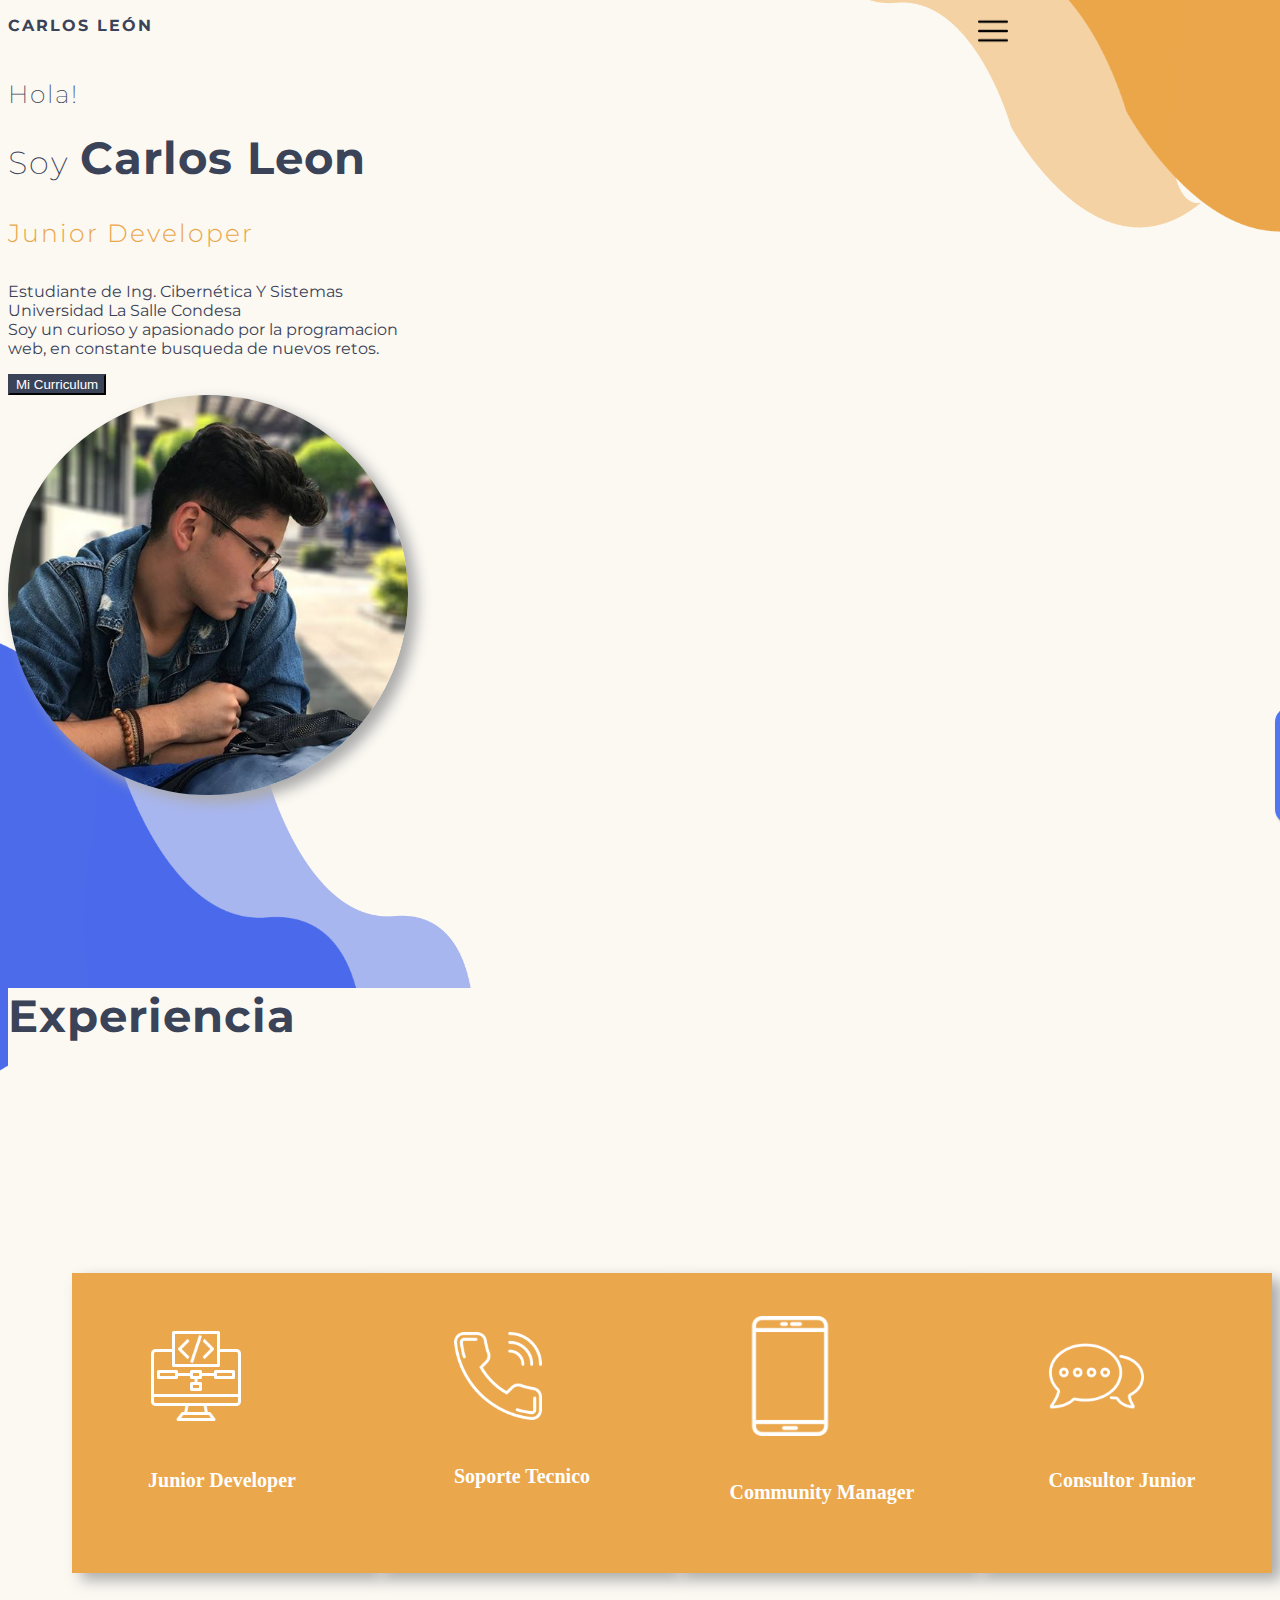
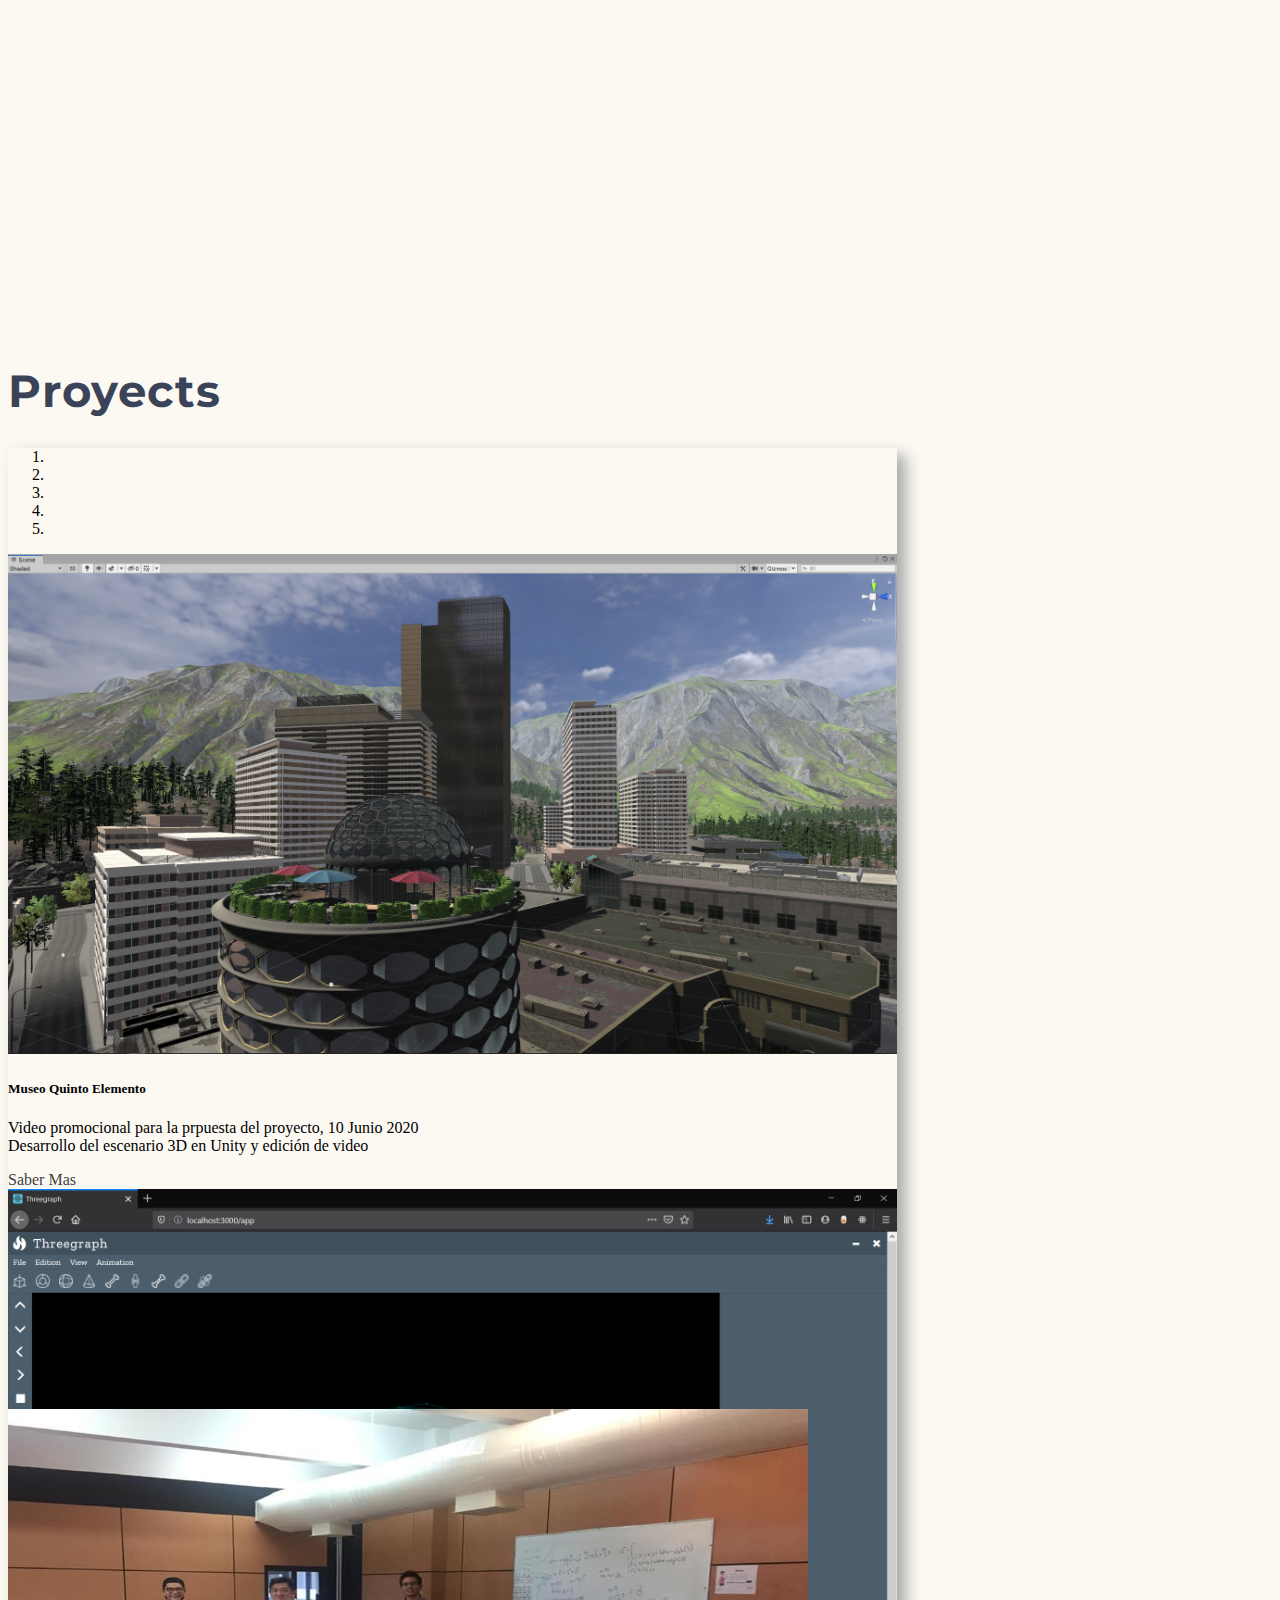
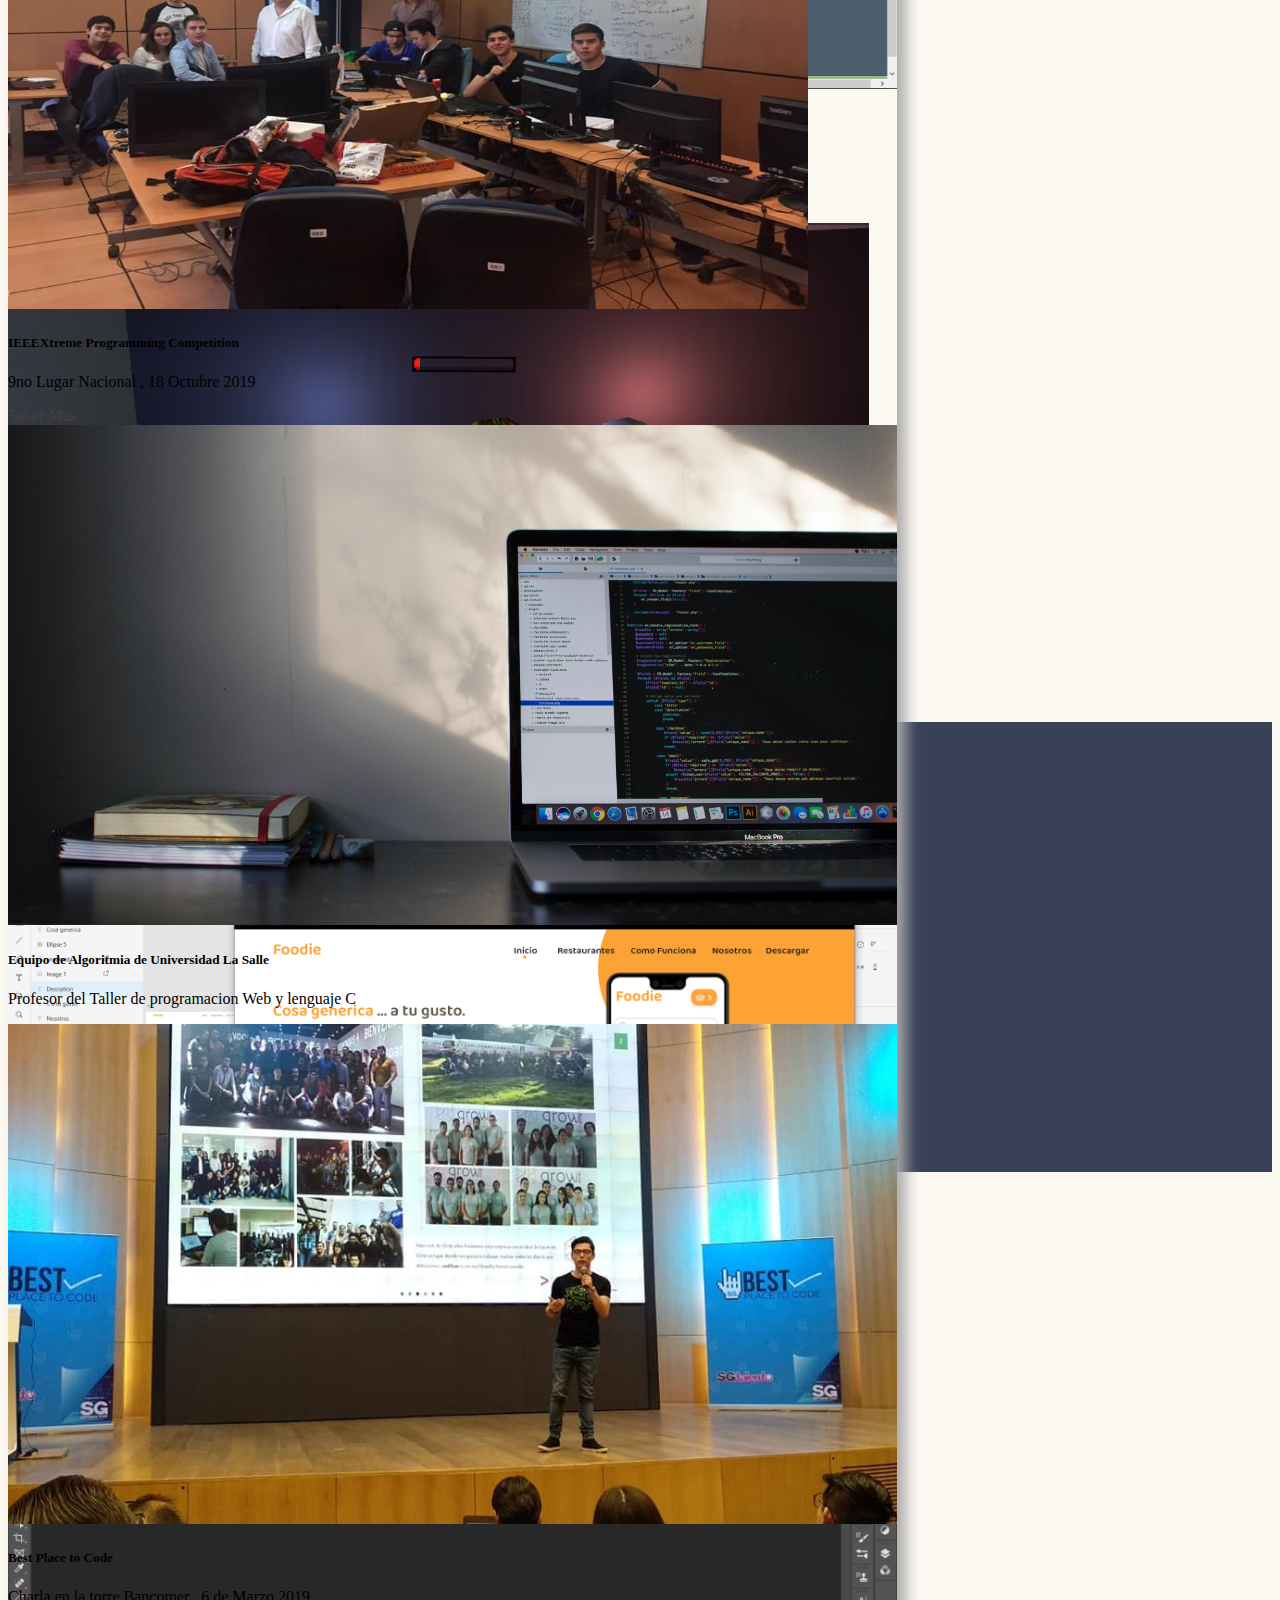
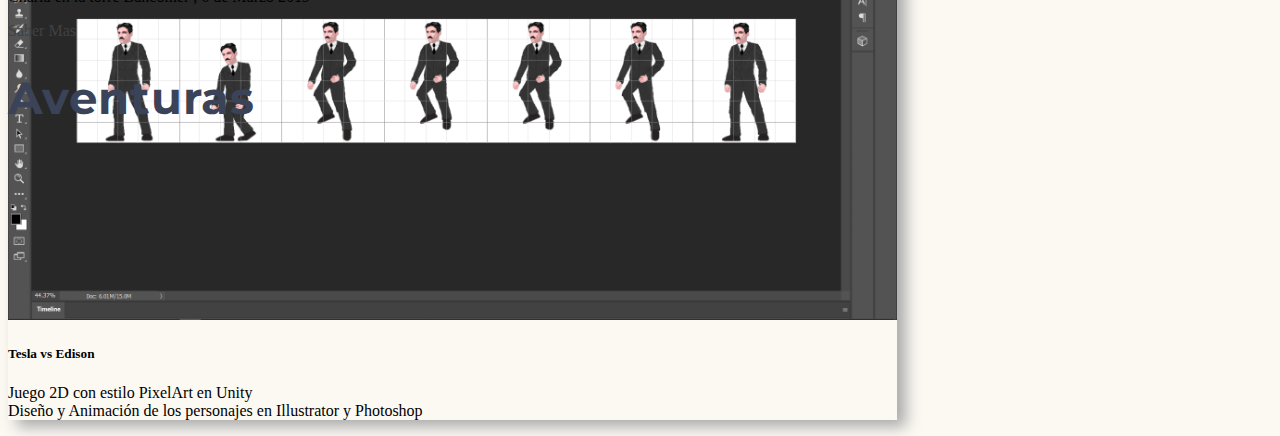
==== commit 3c9fbfde: "Wa added" ====
--- a/index.html
+++ b/index.html
@@ -18,22 +18,26 @@
 <body style="background-color: #FCF9F3; overflow-x: hidden;" >
     <a href="mailto:cleonve@icloud.com?Subject=Let's%20work%20togueter!" class='mail-sticky d-flex align-items-center' style="text-decoration: none;">
         <img src="./Assets/Images/correo.png"/>
-        <h5 class='ml-2 mb-0' style="color: white;"> Contacto </h5>
+        <h5 class='ml-2 mb-0' style="color: white;"> Mail </h5>
+    </a>
+    <a href="https://api.whatsapp.com/send?phone=525519624220" target="_blank" class='wa-sticky d-flex align-items-center' style="text-decoration: none; ">
+        <img src="./Assets/Images/whatsapp.png" style="padding: 0 5px;"/>
+        <h5 class='ml-2 mb-0' style="color: white;"> WhatsApp </h5>
     </a>
     <img class="fade-in-right" src="./Assets/Images/Untitled-1.png" width="60%" style="position: absolute; left: -22vw; bottom: -43vh; z-index: -1;"/>
     <img class="fade-in-right" src="./Assets/Images/Untitled-2.png" width="50%" style="position: absolute; left: -5vw; bottom: -36vh; z-index: -1;"/>
 
     <img class="fade-in-left" src="./Assets/Images/propUp1.png" width="60%" style="position: absolute; right: -18vw; top: -43vh; z-index: -1;"/>
     <img class="fade-in-left" src="./Assets/Images/propUp0.png" width="50%" style="position: absolute; right: -4vw; top: -32vh; z-index: -1;"/>
-    <div>
+
         <div id="myNav" class="overlay">
             <a href="javascript:void(0)" class="closebtn container d-flex justify-content-end" onclick="closeNav()">&times;</a>
             <div class="container d-flex flex-column justy-content-center align-items-center" style="margin-top: 10vh;">
-                <a class="nav-link scroll-link" href="#" onclick="closeNav()" data-id="hero" style="color: white;">Inicio </a>
-                <a class="nav-link scroll-link" href="#" onclick="closeNav()" data-id="experience" style="color: white;">Experiencia</a>
-                <a class="nav-link scroll-link" href="#" onclick="closeNav()" data-id="proyects" style="color: white;">Proyectos</a>
-                <a class="nav-link scroll-link" href="#" onclick="closeNav()" data-id="adventures" style="color: white;">Aventuras</a>
-                <a class="nav-link scroll-link" href="#" onclick="closeNav()" data-id="contact" style="color: white;">Contacto</a>
+                <a class="nav-hover nav-link scroll-link" href="#" onclick="closeNav()" data-id="hero" style="color: white;">Inicio </a>
+                <a class="nav-hover nav-link scroll-link" href="#" onclick="closeNav()" data-id="experience" style="color: white;">Experiencia</a>
+                <a class="nav-hover nav-link scroll-link" href="#" onclick="closeNav()" data-id="proyects" style="color: white;">Proyectos</a>
+                <a class="nav-hover nav-link scroll-link" href="#" onclick="closeNav()" data-id="adventures" style="color: white;">Aventuras</a>
+                <a class="nav-hover nav-link scroll-link" href="#" onclick="closeNav()" data-id="contact" style="color: white;">Contacto</a>
             </div>
         </div>
 
@@ -48,10 +52,10 @@
                 </div>
               </nav>
         </section>
-        
+
     
         <section id="hero" class="container d-flex align-items-center justify-content-center parallax " style="height: 100vh; ">
-            <div id="land" class="row w-100">
+            <div id="land" class="row w-100 fade-in">
                 <div class="col-sm m-0 ml-5 p-0 d-flex justify-content-center flex-column">
                     
                     <h2 style="font-family: 'Montserrat', sans-serif; font-weight: 200;color: #3B4358; letter-spacing: 2px; font-size: 25px;">Hola!</h2>
@@ -233,10 +237,10 @@
         <section id='proyects' class="container d-flex justify-content-center align-items-center" style="padding: 5vh 0; height: 100vh;">
             <div class="row">
                 <div class="col-sm-3 d-flex align-items-center">
-                    <h1 style="font-family: 'Montserrat', sans-serif; font-weight: 700; letter-spacing: 1px;  color: #3B4358;  font-size: 45px;">Proyectos</h1>
+                    <h1 style="font-family: 'Montserrat', sans-serif; font-weight: 700; letter-spacing: 1px;  color: #3B4358;  font-size: 45px;">Proyects</h1>
                 </div>
                 <div class="col-sm">
-                    <div id="proyectCar" class="carousel slide" data-ride="carousel">
+                    <div id="proyectCar" class="carousel slide" data-ride="carousel" style="box-shadow: 9px 7px 14px #aaaaaa;">
                         <ol class="carousel-indicators">
                           <li data-target="#proyectCar" data-slide-to="0" class="active"></li>
                           <li data-target="#proyectCar" data-slide-to="1"></li>
@@ -355,40 +359,36 @@
             
         </section>
         
-        <section id='contact' class="d-flex justify-content-center align-items-center" style=" height: 50vh; background-color: #384157;"> 
-            <div class="row" style="width: 70vw;">
+        <section id='contact' class="d-flex flex-column justify-content-center align-items-center" style=" height: 50vh; background-color: #384157;"> 
+
+            <div class="row d-flex align-items-center" style="width: 70vw; ">
+
                 <div class="col">
-                    <h1 style="font-family: 'Montserrat', sans-serif; font-weight: 700; letter-spacing: 1px;  color: white;  font-size: 45px;">Contacto</h1>
-                </div>
+                    <h1 style="font-family: 'Montserrat', sans-serif; font-weight: 700; letter-spacing: 1px;  color: white;  font-size:80px;">Contact</h1>
+                </div>
+
                 <div class="col">
                     <div class="d-flex flex-column ">
-                        <div class="d-flex align-items-center mb-1">
-                            <img src="./Assets/Images/whatsapp.png" alt="" width="35px" height="35px" style="margin:5px  0">
-                            <p style="font-family: 'Montserrat', sans-serif; font-weight: 200;color: white; letter-spacing: 2px; font-size: 25px; margin: 0;"> &nbsp;&nbsp;&nbsp; 55 1962 4220</p>
-                        </div>
-                        <div class="d-flex">
-                            <img src="./Assets/Images/llamada.png" alt="" width="35px" height="35px" style="margin:5px  0">
-                            <p style="font-family: 'Montserrat', sans-serif; font-weight: 200;color: white; letter-spacing: 2px; font-size: 25px; margin: 0;"> &nbsp;&nbsp;&nbsp;  797 971 5375</p>
-                        </div>
-                        <div class="d-flex">
-                            <img src="./Assets/Images/www.png" alt="" width="35px" height="35px" style="margin:5px  0">
-                            <p style="font-family: 'Montserrat', sans-serif; font-weight: 200;color: white; letter-spacing: 2px; font-size: 25px;"> &nbsp;&nbsp;&nbsp;  cleonve@icloud.com </p>
-                        </div>
-                        <div class="d-flex">
-                            <img src="./Assets/Images/linkedin.png" alt="" width="35px" height="35px" style="margin:5px  0">
-                            <p style="font-family: 'Montserrat', sans-serif; font-weight: 200;color: white; letter-spacing: 2px; font-size: 25px;"> &nbsp;&nbsp;&nbsp;  <a href="https://www.linkedin.com/in/carlos-leon-vera-1b4526183/"> Carlos Leon Vera</a> </p>
-                        </div>
-                        <div class="d-flex">
-                            <img src="./Assets/Images/github-image.png" alt="" width="35px" height="35px" style="margin:5px  0">
-                            <p style="font-family: 'Montserrat', sans-serif; font-weight: 200;color: white; letter-spacing: 2px; font-size: 25px;"> &nbsp;&nbsp;&nbsp;  <a href="https://github.com/SrChinowski"> Carlos Leon</a> </p>
-                        </div>
-                    </div>
-                </div>
-                
-
-            </div>
-                
-            </div>
+                        <div class="row align-items-center">
+                            <img src="./Assets/Images/link-icon.png" alt="" width="35px" height="35px" style="margin:10px  0">
+                            &nbsp;&nbsp;&nbsp;  <a href="https://www.linkedin.com/in/carlos-leon-vera-1b4526183/" style="font-family: 'Montserrat', sans-serif; font-weight: 200;color: white; letter-spacing: 2px; font-size: 25px; text-decoration: none;"> Carlos Leon Vera</a>
+                        </div>
+                        <div class="row align-items-center">
+                            <img src="./Assets/Images/github-sign.png" alt="" width="35px" height="35px" style="margin:10px  0">
+                            &nbsp;&nbsp;&nbsp;  <a href="https://github.com/SrChinowski" style="font-family: 'Montserrat', sans-serif; font-weight: 200;color: white; letter-spacing: 2px; font-size: 25px; text-decoration: none;"> Carlos Leon</a>
+                        </div>
+                        <div class="row align-items-center">
+                            <img src="./Assets/Images/mail-icon.png" alt="" width="35px" height="35px" style="margin:10px  0">
+                            <p style="font-family: 'Montserrat', sans-serif; font-weight: 200;color: white; letter-spacing: 2px; font-size: 25px; text-decoration: none; margin: 0;"> &nbsp;&nbsp;cleonve@icloud.com </p>
+                        </div>
+                        <div class="row align-items-center">
+                            <img src="./Assets/Images/whatsapp-icon.png" alt="" width="35px" height="35px" style="margin:10px     0">
+                            <p style="font-family: 'Montserrat', sans-serif; font-weight: 200;color: white; letter-spacing: 2px; font-size: 25px; margin: 0;"> &nbsp;&nbsp;+52 55 1962 4220</p>
+                        </div>
+                    </div>
+                </div>
+            </div>
+
             
         </section>
     
@@ -407,8 +407,6 @@
             </div>
         </div>
     </div>
-    <div id="">
-    </div>
 
 
 </body>
--- a/css/style.css
+++ b/css/style.css
@@ -209,7 +209,7 @@
   }
   
   .overlay a:hover, .overlay a:focus {
-    color: #f1f1f1;
+    color: #EBA74C!important;
   }
   
   .overlay .closebtn {
@@ -227,21 +227,38 @@
 
 
 
-    .mail-sticky{
-      box-shadow: 2px 2px 2px 1px rgba(22, 22, 22, 0.2);
-      background-color: rgb(81, 118, 240);
-      padding: 10px;
-      z-index: 99;
-      position: fixed;
-      right: -90px;
-      bottom: 10vh;
-      border-radius: 15px 0 0 15px;
-      transition: ease 0.3s;
-    }
-    .mail-sticky:hover{
-      right: 0;
-      cursor: pointer;
-    }
+  .mail-sticky{
+    box-shadow: 2px 2px 2px 1px rgba(22, 22, 22, 0.2);
+    background-color: rgb(81, 118, 240);
+    padding: 10px;
+    z-index: 99;
+    position: fixed;
+    right: -47px;
+    bottom: 8.5vh;
+    border-radius: 15px 0 0 15px;
+    transition: ease 0.3s;
+  }
+  .mail-sticky:hover{
+    right: 0;
+    cursor: pointer;
+  }
+ 
+
+  .wa-sticky{
+    box-shadow: 2px 2px 2px 1px rgba(22, 22, 22, 0.2);
+    background-color: #40C351;
+    padding: 10px;
+    z-index: 99;
+    position: fixed;
+    right: -105px;
+    bottom: 2vh;
+    border-radius: 15px 0 0 15px;
+    transition: ease 0.3s;
+  }
+  .wa-sticky:hover{
+    right: 0;
+    cursor: pointer;
+  }
 
 .fade-in { 
   animation: fadeInAnimation ease 1.5s ;
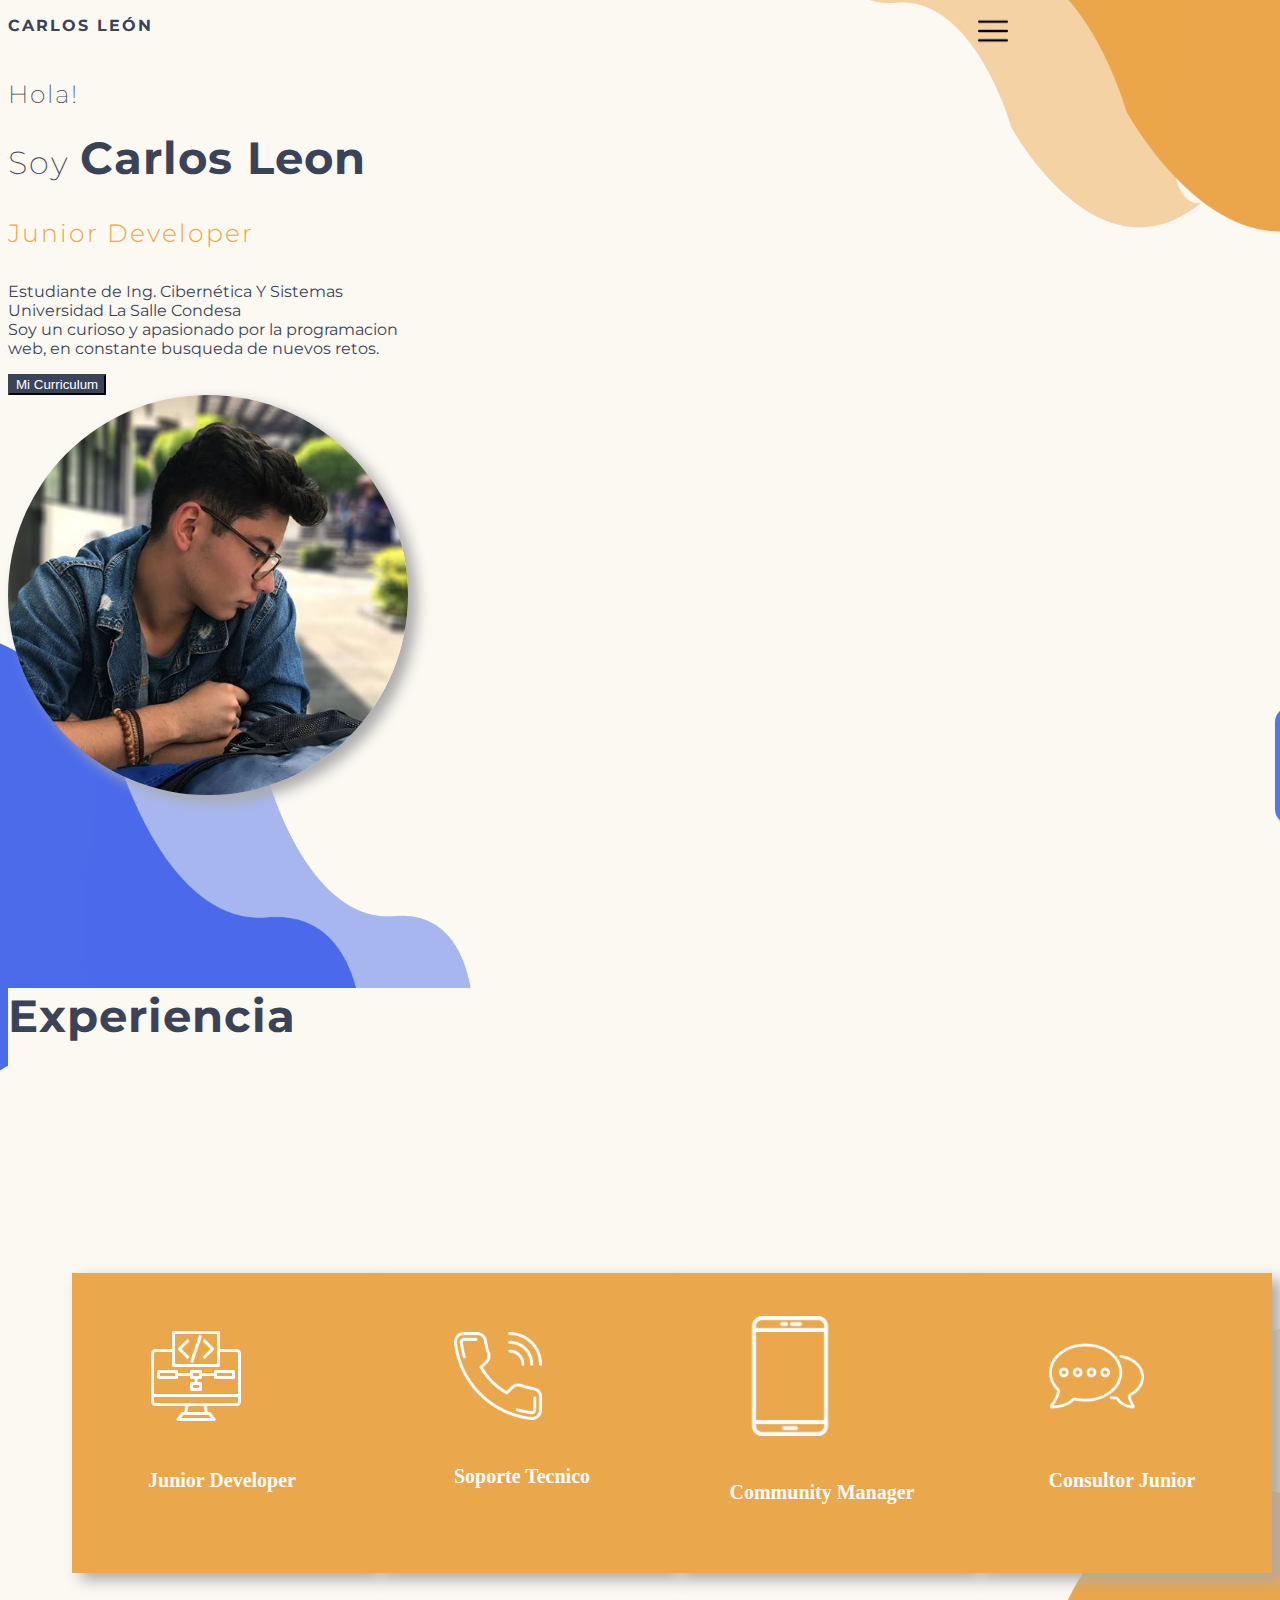
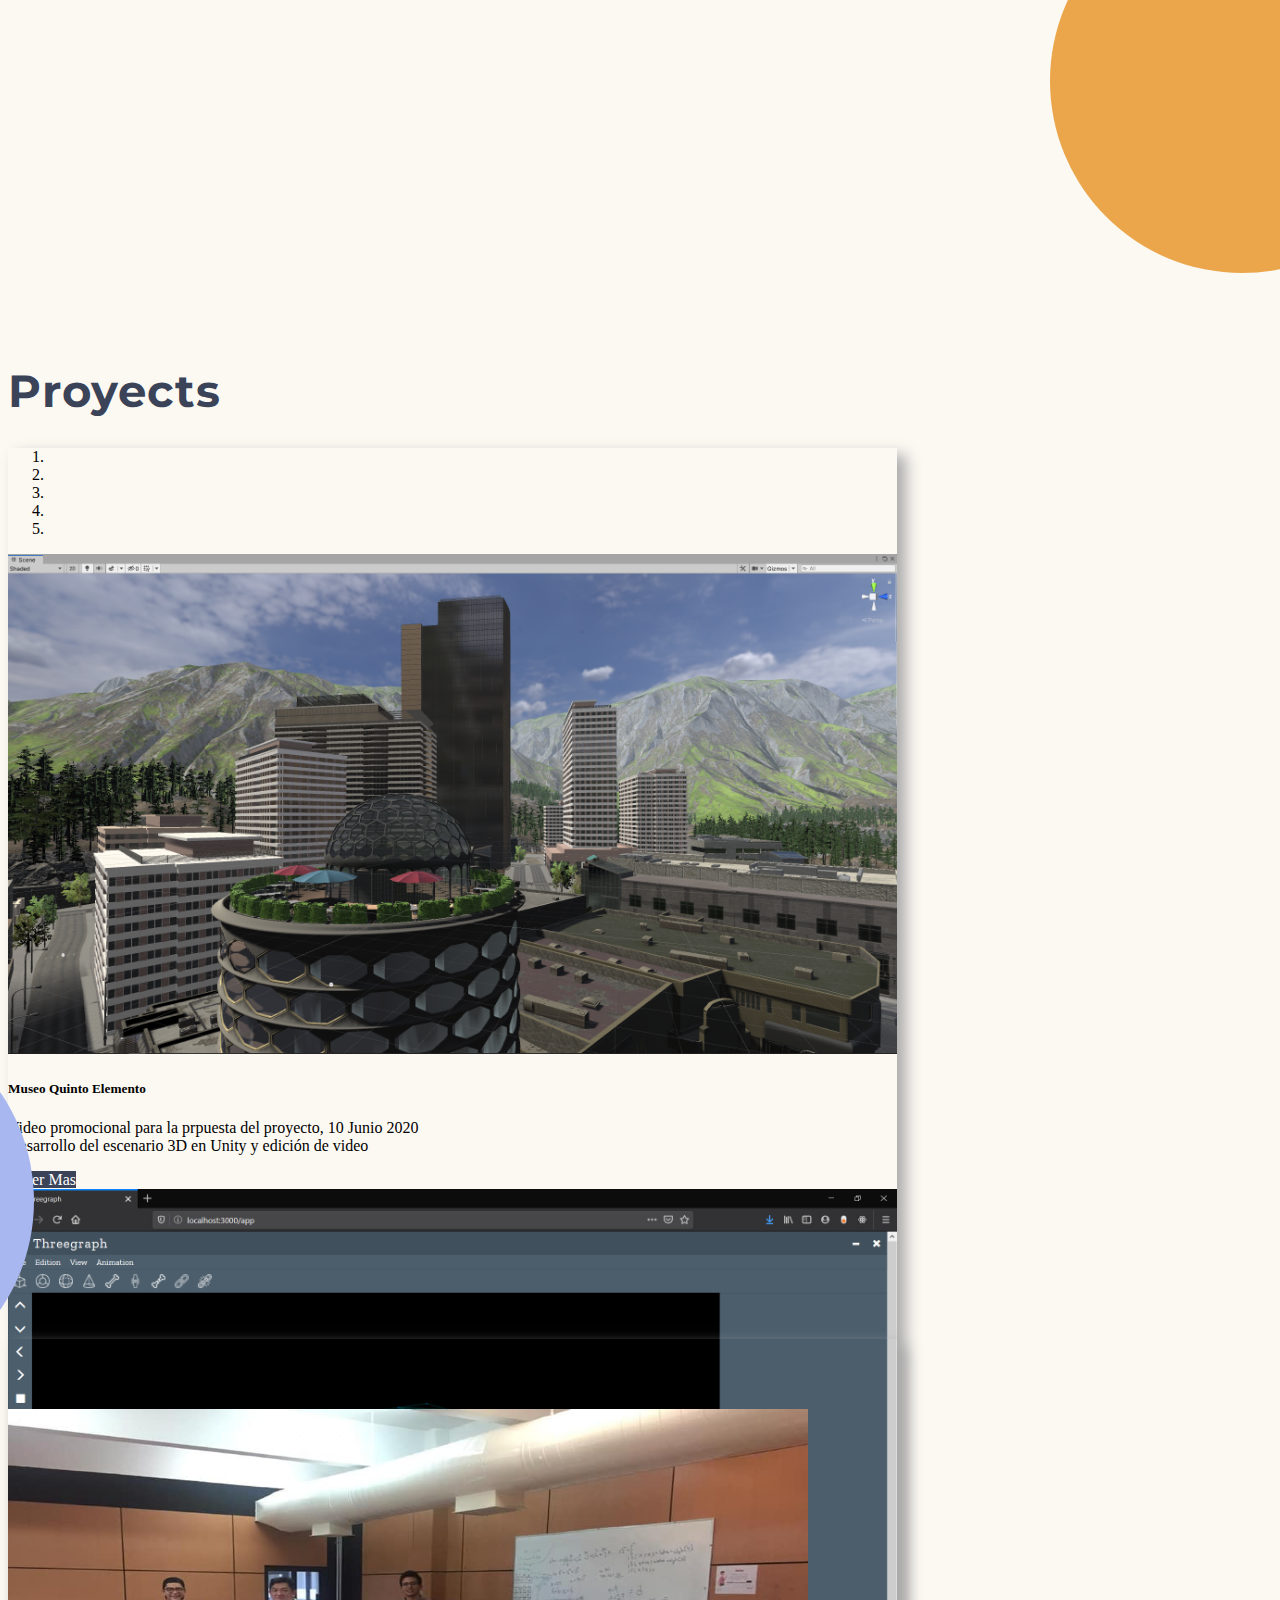
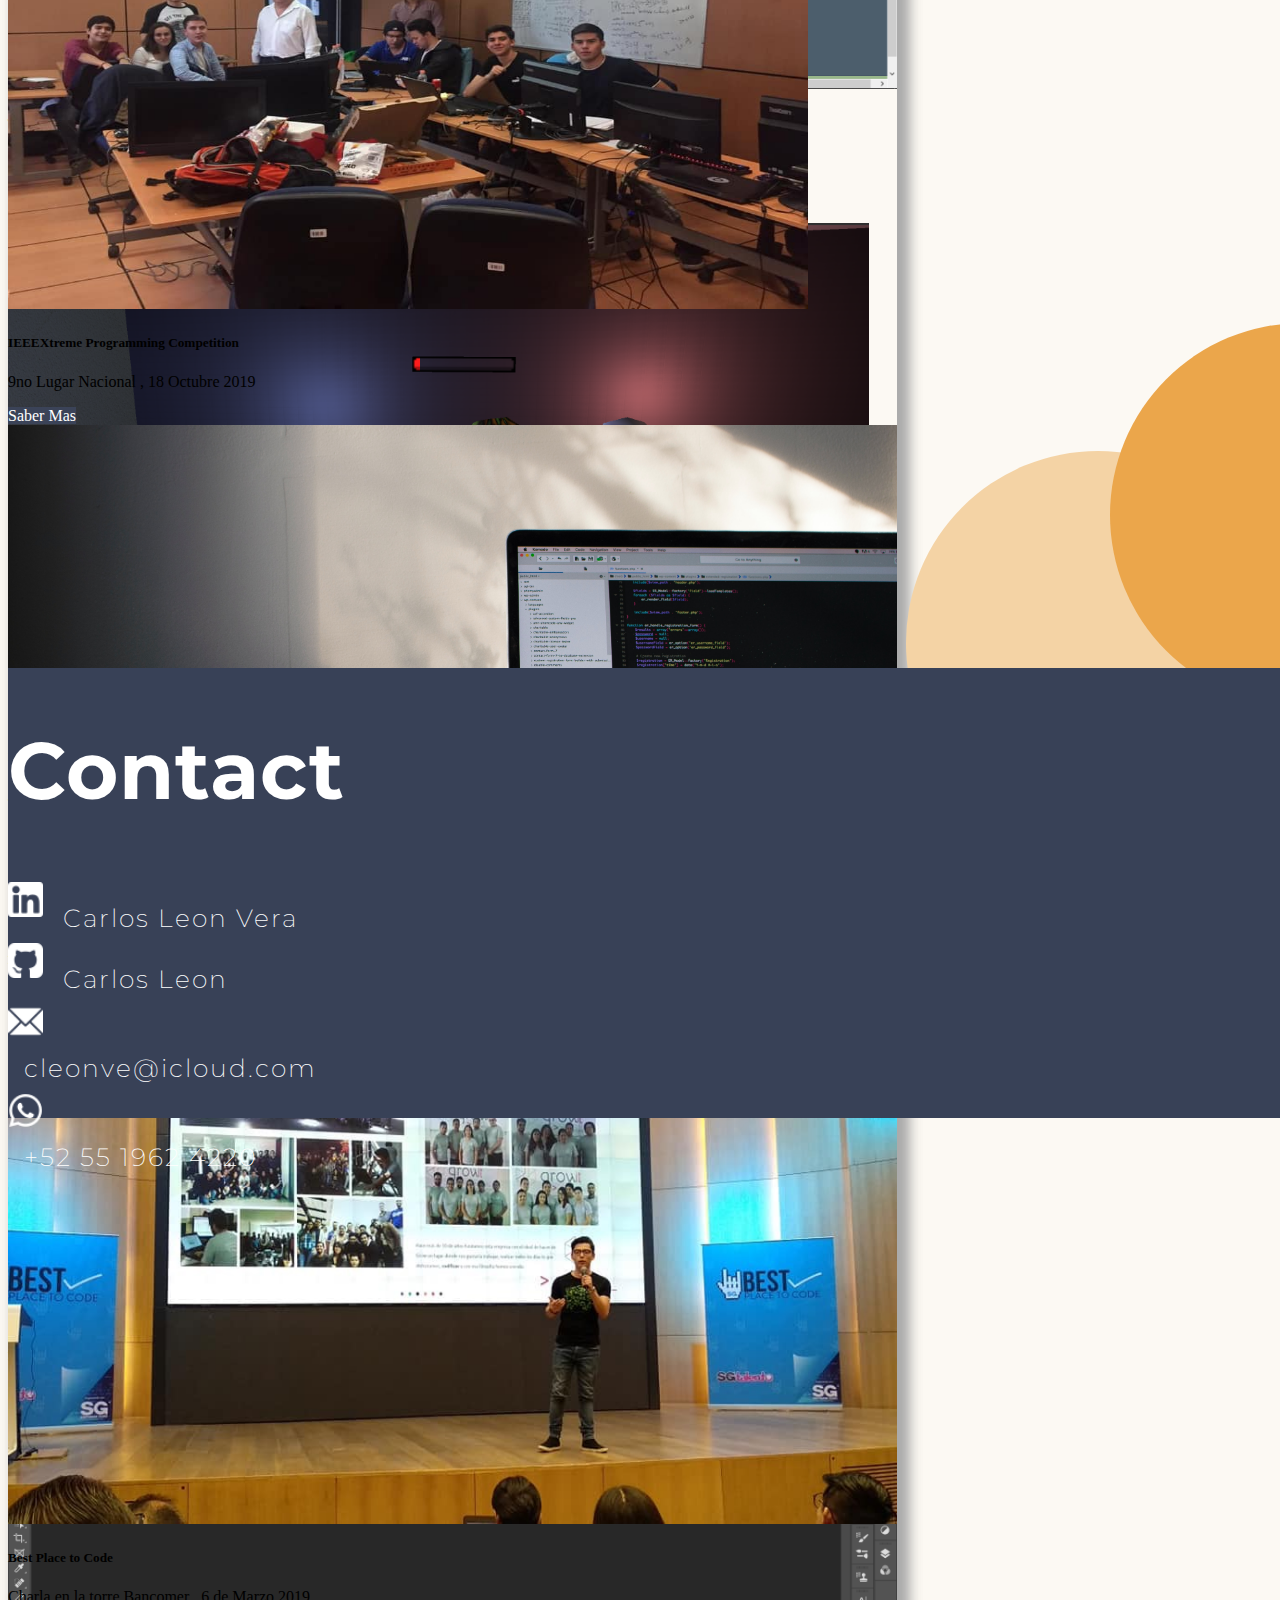
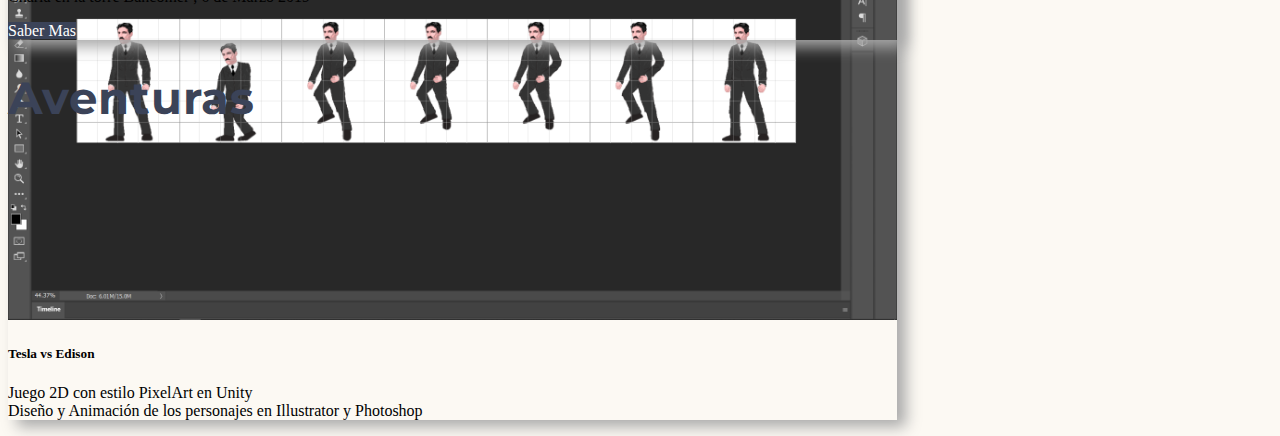
==== commit 03e9c101: "New Format" ====
--- a/index.html
+++ b/index.html
@@ -80,6 +80,8 @@
         </section>
 
         <section id="experience" style="height: 100vh; background-color: #FCF9F3; z-index: 5;" class="d-flex flex-column align-items-center justify-content-center">
+            <div class="dot" style="bottom: -63vw; right:  -19vw; background: #F4D3A5;"></div>
+            <div class="dot" style="bottom: -76vw; right: -12vw; background-color: #EBA64B;"></div>
             <h1 class="d-flex align-items-center justify-content-center"  style="font-family: 'Montserrat', sans-serif; font-weight: 700; letter-spacing: 1px;  color: #3B4358;  font-size: 45px;">Experiencia</h1>
             <div class="container" style="width: 90vw; max-width: none; margin: 0 5vw;">
                 <div class="card" style="background-color: transparent; border: none;">
@@ -234,8 +236,11 @@
                 </div>
         </section>
      -->
+        
         <section id='proyects' class="container d-flex justify-content-center align-items-center" style="padding: 5vh 0; height: 100vh;">
-            <div class="row">
+            <div class="dot" style="bottom: -9vw; left: -28vw; background: #A9B7F0;"></div>
+            <div class="dot" style="bottom: -3vw; left: -38vw;"></div>
+            <div class="row"> 
                 <div class="col-sm-3 d-flex align-items-center">
                     <h1 style="font-family: 'Montserrat', sans-serif; font-weight: 700; letter-spacing: 1px;  color: #3B4358;  font-size: 45px;">Proyects</h1>
                 </div>
@@ -254,7 +259,7 @@
                             <div class="carousel-caption d-none d-md-block">
                                 <h5>Museo Quinto Elemento</h5>
                                 <p>Video promocional para la prpuesta del proyecto, 10 Junio 2020 <br> Desarrollo del escenario 3D en Unity y edición de video</p>
-                                <a class="btn btn-outline-primary" href="https://www.youtube.com/watch?v=qAGEqSBCVe4&t=95s" target="_blank">Saber Mas</a>
+                                <a class="btn btn-primary1" style="color: white;" href="https://www.youtube.com/watch?v=qAGEqSBCVe4&t=95s" target="_blank">Saber Mas</a>
                               </div>
                           </div>
                           <div class="carousel-item">
@@ -263,7 +268,7 @@
                                 <h5>Threegraph</h5>
                                 <p>Software de Modelado 3D hecho en React con three.js, 26 Febrero 2020 <br>
                                     Diseño y programación de UI / UX, y la integración con las funciones</p>
-                                <a class="btn btn-outline-primary" href="https://github.com/Djcharles26/THREEPHICS" target="_blank">Saber Mas</a>
+                                <a class="btn btn-primary1" style="color: white;" href="https://github.com/Djcharles26/THREEPHICS" target="_blank">Saber Mas</a>
                               </div>
                         </div>
                           <div class="carousel-item">
@@ -305,10 +310,12 @@
             
         </section>
     
-        <section id="adventures" class="container" style="padding: 5vh 0; height: 100vh;">
+        <section id="adventures" class="container d-flex justify-content-center align-items-center" style="padding: 5vh 0; height: 100vh;">
+            <div class="dot" style="bottom: -13vw; right:  -22vw; background: #F4D3A5;"></div>
+            <div class="dot" style="bottom: -3vw; right: -38vw; background-color: #EBA64B;"></div>
             <div class="row">
                 <div class="col">
-                    <div id="carouselExampleIndicators" class="carousel slide" data-ride="carousel">
+                    <div id="carouselExampleIndicators" class="carousel slide" data-ride="carousel" style="box-shadow: 9px 7px 14px #aaaaaa;">
                         <ol class="carousel-indicators">
                           <li data-target="#carouselExampleIndicators" data-slide-to="0" class="active"></li>
                           <li data-target="#carouselExampleIndicators" data-slide-to="1"></li>
@@ -320,7 +327,7 @@
                             <div class="carousel-caption d-none d-md-block">
                                 <h5>IEEEXtreme Programming Competition</h5>
                                 <p>9no Lugar Nacional , 18 Octubre 2019</p>
-                                <a class="btn btn-outline-primary" href="https://hoy.lasalle.mx/lasallistas-top10-de-programacion/" target="_blank">Saber Mas</a>
+                                <a class="btn btn-primary1" style="color: white;" href="https://hoy.lasalle.mx/lasallistas-top10-de-programacion/" target="_blank">Saber Mas</a>
                               </div>
                           </div>
                           <div class="carousel-item">
@@ -335,7 +342,7 @@
                             <div class="carousel-caption d-none d-md-block">
                                 <h5>Best Place to Code</h5>
                                 <p>Charla en la torre Bancomer  , 6 de Marzo 2019</p>
-                                <a class="btn btn-outline-primary" href="https://www.facebook.com/bestplacetocode/photos/a.1908675865900099/2488315341269479" target="_blank">Saber Mas</a>
+                                <a class="btn btn-primary1" style="color: white;" href="https://www.facebook.com/bestplacetocode/photos/a.1908675865900099/2488315341269479" target="_blank">Saber Mas</a>
                               </div>
                           </div>
                         </div>
@@ -359,7 +366,7 @@
             
         </section>
         
-        <section id='contact' class="d-flex flex-column justify-content-center align-items-center" style=" height: 50vh; background-color: #384157;"> 
+        <section id='contact' class="d-flex flex-column justify-content-center align-items-center" style=" height: 50vh; background-color: #384157; position: absolute; z-index: 8; width: 100vw;"> 
 
             <div class="row d-flex align-items-center" style="width: 70vw; ">
 
--- a/css/style.css
+++ b/css/style.css
@@ -15,6 +15,16 @@
     border-radius: 50%;
     width: 500px;
     height: 500px;
+}
+
+.dot{
+  height: 30vw;
+  width: 30vw;
+  background-color: #4B6BEB;
+  border-radius: 50%;
+  display: inline-block;
+  position: absolute;
+  bottom: 0;
 }
 
 .flipper {
